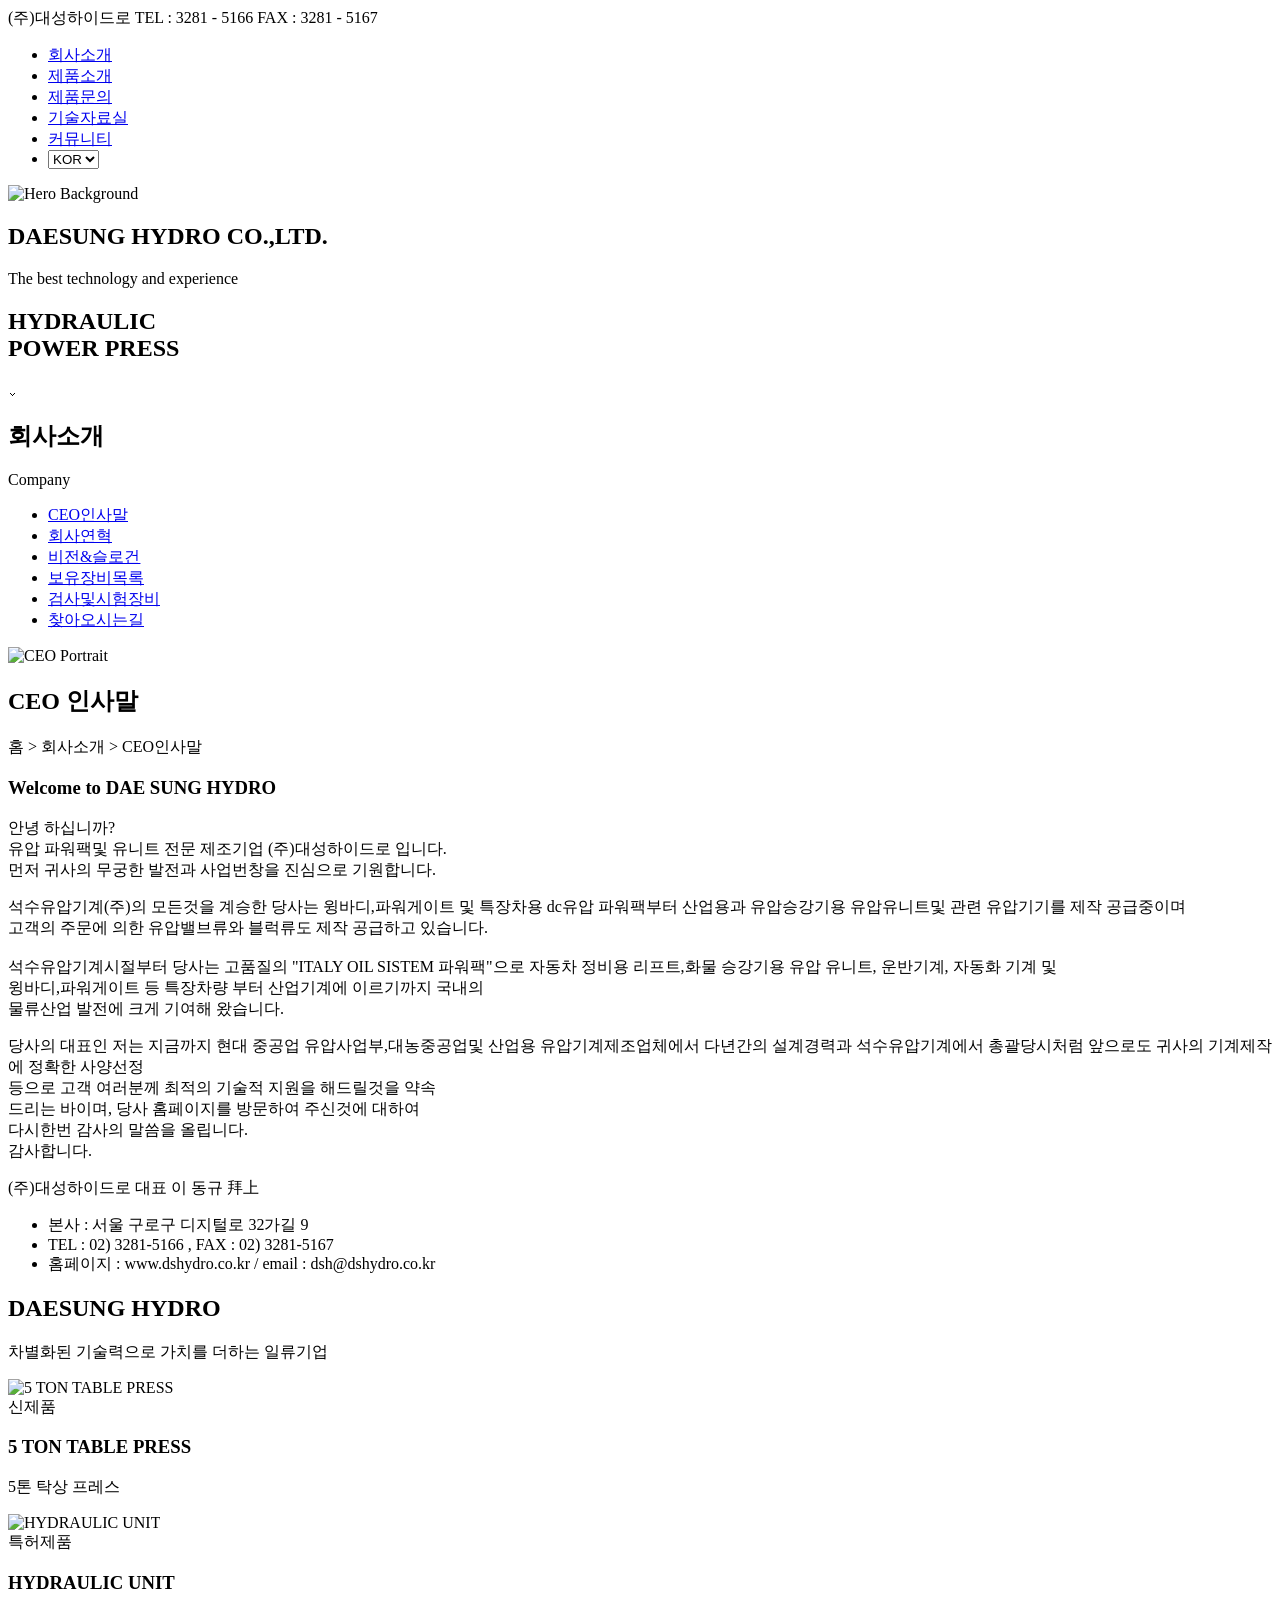
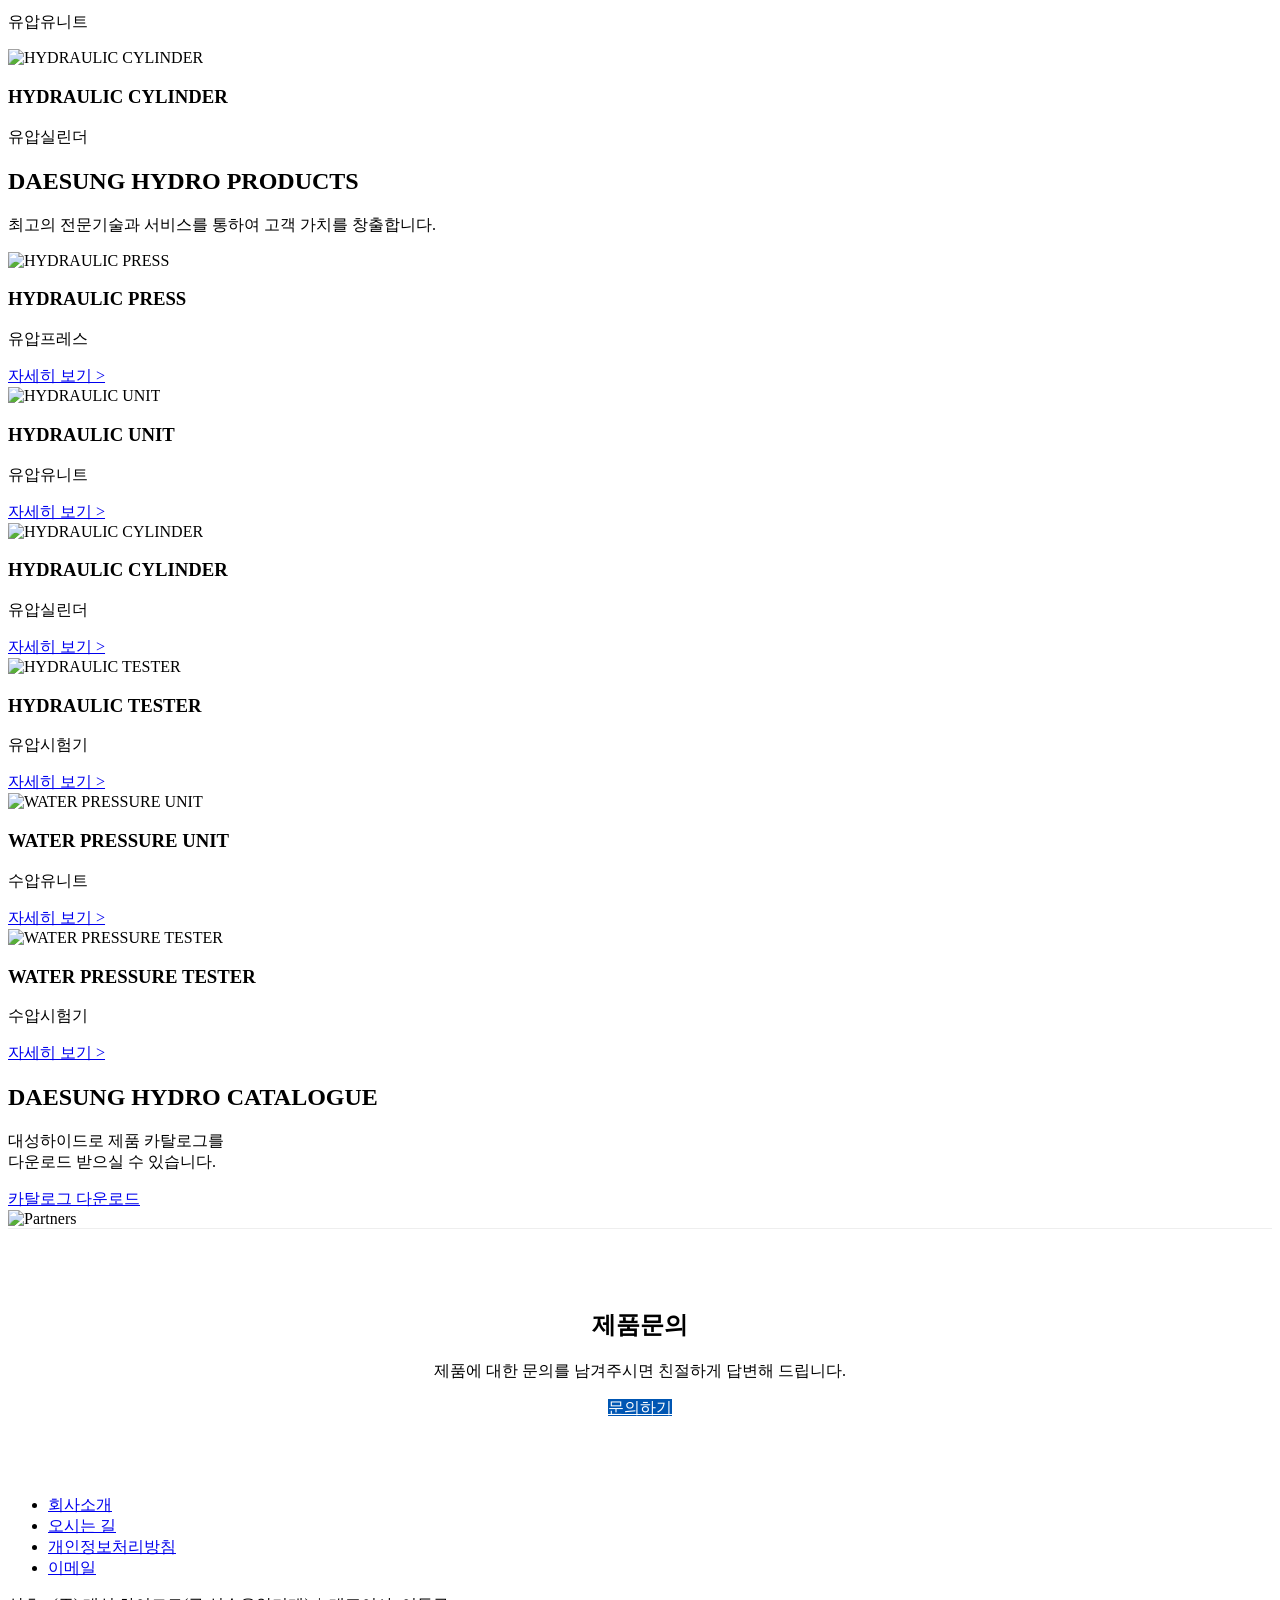
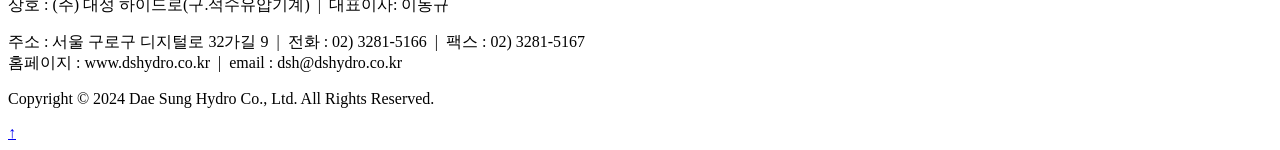
==== index.html @ b80e420f "Add files via upload" ====
<!DOCTYPE html>
<!-- saved from url=(0033)file:///C:/Temp/hydro2/index.html -->
<html lang="ko">

<head>
    <meta http-equiv="Content-Type" content="text/html; charset=UTF-8">

    <meta name="viewport" content="width=device-width, initial-scale=1.0">
    <title>DAESUNG HYDRO CO.,LTD.</title>
    <link rel="stylesheet" href="./DAESUNG HYDRO CO.,LTD._files/style.css">
</head>

<body>

    <header class="header" style="box-shadow: none;">
        <div class="header-container">
            <div class="header-left" style="display: flex; align-items: center; gap: 30px;">
                <div class="contact-info">
                    <a href="index.html" class="trans contact-name" data-ko="(주)대성하이드로"
                        data-en="Daesung Hydro Co., Ltd." style="text-decoration: none; color: inherit;">(주)대성하이드로</a>
                    <span class="divider"></span>
                    <span class="contact-item">TEL : 3281 - 5166</span>
                    <span class="divider"></span>
                    <span class="contact-item">FAX : 3281 - 5167</span>
                </div>

            </div>

            <nav class="nav">
                <ul>
                    <li><a href="#company-intro" class="trans" data-ko="회사소개" data-en="About Us">회사소개</a></li>
                    <li><a href="#products" class="trans" data-ko="제품소개" data-en="Products">제품소개</a></li>
                    <li><a href="#inquiry" class="trans" data-ko="제품문의" data-en="Inquiry">제품문의</a></li>
                    <li><a href="#catalogue" class="trans" data-ko="기술자료실" data-en="Resources">기술자료실</a></li>
                    <li><a href="#community" class="trans" data-ko="커뮤니티" data-en="Community">커뮤니티</a></li>
                    <li class="lang-selector">
                        <select id="lang-switch">
                            <option value="ko">KOR</option>
                            <option value="en">ENG</option>
                        </select>
                    </li>
                </ul>
            </nav>
        </div>
    </header>

    <main>
        <section class="hero">
            <img src="./DAESUNG HYDRO CO.,LTD._files/hero-bg-new.png" alt="Hero Background" class="hero-bg">
            <div class="hero-content">
                <h2>DAESUNG HYDRO CO.,LTD.</h2>
                <p class="trans" data-ko="The best technology and experience"
                    data-en="The best technology and experience">The best technology and experience</p>
                <h1>HYDRAULIC<br>POWER PRESS</h1>

                <div class="hero-pagination">
                    <span class="dot active"></span>
                    <span class="dot"></span>
                    <span class="dot"></span>
                    <span class="dot"></span>
                </div>
                <div class="scroll-down">
                    <span>⌄</span>
                </div>
            </div>
        </section>

        <section id="company-intro" class="company-intro">
            <div class="company-intro-container layout-sidebar">
                <!-- Left Sidebar -->
                <aside class="sidebar">
                    <div class="sidebar-header">
                        <h2 class="trans" data-ko="회사소개" data-en="Company">회사소개</h2>
                        <span class="sub">Company</span>
                    </div>
                    <ul class="sidebar-menu">
                        <li class="active"><a href="#" class="trans" data-ko="CEO인사말" data-en="CEO Greeting">CEO인사말</a>
                        </li>
                        <li><a href="#" class="trans" data-ko="회사연혁" data-en="Company History">회사연혁</a></li>
                        <li><a href="#" class="trans" data-ko="비전&amp;슬로건" data-en="Vision &amp; Slogan">비전&amp;슬로건</a>
                        </li>
                        <li><a href="#" class="trans" data-ko="보유장비목록" data-en="Equipment List">보유장비목록</a></li>
                        <li><a href="#" class="trans" data-ko="검사및시험장비" data-en="Test Equipment">검사및시험장비</a></li>
                        <li><a href="#" class="trans" data-ko="찾아오시는길" data-en="Location">찾아오시는길</a></li>
                    </ul>
                    <div class="sidebar-image">
                        <img src="./DAESUNG HYDRO CO.,LTD._files/ceo-portrait.png" alt="CEO Portrait"
                            class="ceo-portrait">
                    </div>
                </aside>

                <!-- Right Content -->
                <div class="content-area">
                    <div class="original-content">
                        <div class="content-header">
                            <h2 class="trans" data-ko="CEO 인사말" data-en="CEO Greeting">CEO 인사말</h2>
                            <div class="breadcrumb">
                                <span class="home-icon"></span> 홈 &gt; <span class="trans" data-ko="회사소개"
                                    data-en="Company">회사소개</span> &gt; <span class="breadcrumb-current trans"
                                    data-ko="CEO인사말" data-en="CEO Greeting">CEO인사말</span>
                            </div>
                        </div>

                        <div class="greeting-content">
                            <h3 class="main-title">Welcome to <span class="highlight">DAE SUNG HYDRO</span></h3>

                            <div class="text-body">
                                <p class="trans"
                                    data-ko="안녕 하십니까?&lt;br&gt;유압 파워팩및 유니트 전문 제조기업 (주)대성하이드로 입니다.&lt;br&gt;먼저 귀사의 무궁한 발전과 사업번창을 진심으로 기원합니다."
                                    data-en="Hello,&lt;br&gt;We are Daesung Hydro Co., Ltd., a company specializing in manufacturing hydraulic power packs and units.&lt;br&gt;First of all, we sincerely wish for the endless development and business prosperity of your company.">
                                    안녕 하십니까?<br>유압 파워팩및 유니트 전문 제조기업 (주)대성하이드로 입니다.<br>먼저 귀사의 무궁한 발전과 사업번창을 진심으로 기원합니다.
                                </p>

                                <p class="trans"
                                    data-ko="석수유압기계(주)의 모든것을 계승한 당사는 윙바디,파워게이트 및 특장차용 dc유압 파워팩부터 산업용과 유압승강기용 유압유니트및 관련 유압기기를 제작 공급중이며&lt;br&gt;고객의 주문에 의한 유압밸브류와 블럭류도 제작 공급하고 있습니다.&lt;br&gt;&lt;br&gt;석수유압기계시절부터 당사는 고품질의 &quot;ITALY OIL SISTEM 파워팩&quot;으로 자동차 정비용 리프트,화물 승강기용 유압 유니트, 운반기계, 자동화 기계 및&lt;br&gt;윙바디,파워게이트 등 특장차량 부터 산업기계에 이르기까지 국내의&lt;br&gt;물류산업 발전에 크게 기여해 왔습니다."
                                    data-en="Inheriting everything from Seoksu Hydraulic Machinery Co., Ltd., we are manufacturing and supplying DC hydraulic power packs for wing bodies, power gates, and special vehicles, as well as hydraulic units and related hydraulic equipment for industrial use and hydraulic elevators.&lt;br&gt;We also manufacture and supply hydraulic valves and blocks according to customer orders.&lt;br&gt;&lt;br&gt;Since the days of Seoksu Hydraulic Machinery, we have greatly contributed to the development of the domestic logistics industry, from special vehicles such as wing bodies and power gates to industrial machinery, with high-quality &quot;ITALY OIL SISTEM power packs&quot; for car maintenance lifts, hydraulic units for freight elevators, transport machinery, and automation machinery.">
                                    석수유압기계(주)의 모든것을 계승한 당사는 윙바디,파워게이트 및 특장차용 dc유압 파워팩부터 산업용과 유압승강기용 유압유니트및 관련 유압기기를 제작
                                    공급중이며<br>고객의 주문에 의한 유압밸브류와 블럭류도 제작 공급하고 있습니다.<br><br>석수유압기계시절부터 당사는 고품질의 "ITALY OIL
                                    SISTEM 파워팩"으로 자동차 정비용 리프트,화물 승강기용 유압 유니트, 운반기계, 자동화 기계 및<br>윙바디,파워게이트 등 특장차량 부터
                                    산업기계에 이르기까지 국내의<br>물류산업 발전에 크게 기여해 왔습니다.</p>

                                <p class="trans"
                                    data-ko="당사의 대표인 저는 지금까지 현대 중공업 유압사업부,대농중공업및 산업용 유압기계제조업체에서 다년간의 설계경력과 석수유압기계에서 총괄당시처럼 앞으로도 귀사의 기계제작에 정확한 사양선정&lt;br&gt;등으로 고객 여러분께 최적의 기술적 지원을 해드릴것을 약속&lt;br&gt;드리는 바이며, 당사 홈페이지를 방문하여 주신것에 대하여&lt;br&gt;다시한번 감사의 말씀을 올립니다.&lt;br&gt;감사합니다."
                                    data-en="As the CEO of our company, with many years of design experience in Hyundai Heavy Industries&#39; hydraulic business division, Daenong Heavy Industries, and industrial hydraulic machinery manufacturers, and just as I did when I was the general manager at Seoksu Hydraulic Machinery, I promise to provide you with the optimal technical support, such as accurate specification selection for your machine production in the future.&lt;br&gt;I would like to express my gratitude once again for visiting our website.&lt;br&gt;Thank you.">
                                    당사의 대표인 저는 지금까지 현대 중공업 유압사업부,대농중공업및 산업용 유압기계제조업체에서 다년간의 설계경력과 석수유압기계에서 총괄당시처럼 앞으로도
                                    귀사의 기계제작에 정확한 사양선정<br>등으로 고객 여러분께 최적의 기술적 지원을 해드릴것을 약속<br>드리는 바이며, 당사 홈페이지를 방문하여
                                    주신것에 대하여<br>다시한번 감사의 말씀을 올립니다.<br>감사합니다.</p>

                                <p class="signature trans" data-ko="(주)대성하이드로 대표 이 동규 拜上"
                                    data-en="Daesung Hydro Co., Ltd. CEO Dong-kyu Lee">(주)대성하이드로 대표 이 동규 拜上</p>
                            </div>

                            <div class="info-box">
                                <ul class="info-list">
                                    <li>
                                        <span class="label trans" data-ko="본사" data-en="Head Office">본사</span>
                                        <span class="colon">:</span>
                                        <span class="trans" data-ko="서울 구로구 디지털로 32가길 9"
                                            data-en="Digital-ro 32ga-gil 9, Guro-gu, Seoul">서울 구로구 디지털로 32가길 9</span>
                                    </li>
                                    <li>
                                        <span class="label"></span>
                                        <span class="colon"></span>
                                        <span>TEL : 02) 3281-5166 , FAX : 02) 3281-5167</span>
                                    </li>
                                    <li>
                                        <span class="label trans" data-ko="홈페이지" data-en="Website">홈페이지</span>
                                        <span class="colon">:</span>
                                        <span>www.dshydro.co.kr / email : dsh@dshydro.co.kr</span>
                                    </li>
                                </ul>
                            </div>
                        </div>
                    </div>

                    <div class="under-construction" style="display: none; padding: 60px 20px;">
                        <div class="content-header">
                            <h2 class="uc-title trans"></h2>
                            <div class="breadcrumb">
                                <span class="home-icon"></span> 홈 &gt; <span class="trans" data-ko="회사소개"
                                    data-en="Company">회사소개</span> &gt; <span class="uc-breadcrumb trans"></span>
                            </div>
                        </div>
                        <div style="text-align: center; padding: 100px 0;">
                            <p
                                style="font-size: 32px; color: #555; font-weight: bold; border-top: 2px solid #ddd; border-bottom: 2px solid #ddd; padding: 40px 0; letter-spacing: 2px;">
                                Under construction...
                            </p>
                        </div>
                    </div>
                </div>
            </div>
        </section>

        <section id="about" class="about">
            <div class="section-header">
                <h2>DAESUNG HYDRO</h2>
                <p class="trans" data-ko="차별화된 기술력으로 가치를 더하는 일류기업"
                    data-en="A top-tier company adding value with differentiated technology">차별화된 기술력으로 가치를 더하는 일류기업</p>
            </div>
            <div class="about-grid">
                <div class="about-item">
                    <img src="./DAESUNG HYDRO CO.,LTD._files/image2.png" alt="5 TON TABLE PRESS">
                    <div class="badge new trans" data-ko="신제품" data-en="New">신제품</div>
                    <h3>5 TON TABLE PRESS</h3>
                    <p class="trans" data-ko="5톤 탁상 프레스" data-en="5 Ton Table Press">5톤 탁상 프레스</p>
                </div>
                <div class="about-item">
                    <img src="./DAESUNG HYDRO CO.,LTD._files/image4.png" alt="HYDRAULIC UNIT">
                    <div class="badge patent trans" data-ko="특허제품" data-en="Patented">특허제품</div>
                    <h3>HYDRAULIC UNIT</h3>
                    <p class="trans" data-ko="유압유니트" data-en="Hydraulic Unit">유압유니트</p>
                </div>
                <div class="about-item">
                    <img src="./DAESUNG HYDRO CO.,LTD._files/image5.png" alt="HYDRAULIC CYLINDER">
                    <h3>HYDRAULIC CYLINDER</h3>
                    <p class="trans" data-ko="유압실린더" data-en="Hydraulic Cylinder">유압실린더</p>
                </div>
            </div>
        </section>

        <section id="products" class="products">
            <div class="section-header center">
                <h2>DAESUNG HYDRO PRODUCTS</h2>
                <p class="trans" data-ko="최고의 전문기술과 서비스를 통하여 고객 가치를 창출합니다."
                    data-en="We create customer value through the best professional technology and services.">최고의 전문기술과
                    서비스를 통하여 고객 가치를 창출합니다.</p>
            </div>
            <div class="products-grid">
                <div class="product-item">
                    <img src="./DAESUNG HYDRO CO.,LTD._files/image7.png" alt="HYDRAULIC PRESS" class="product-icon">
                    <h3>HYDRAULIC PRESS</h3>
                    <p class="trans" data-ko="유압프레스" data-en="Hydraulic Press">유압프레스</p>
                    <a href="#inquiry" class="btn-more trans" data-ko="자세히 보기 &gt;" data-en="View Details &gt;">자세히 보기
                        &gt;</a>
                </div>
                <div class="product-item">
                    <img src="./DAESUNG HYDRO CO.,LTD._files/image6.png" alt="HYDRAULIC UNIT" class="product-icon">
                    <h3>HYDRAULIC UNIT</h3>
                    <p class="trans" data-ko="유압유니트" data-en="Hydraulic Unit">유압유니트</p>
                    <a href="#inquiry" class="btn-more trans" data-ko="자세히 보기 &gt;" data-en="View Details &gt;">자세히 보기
                        &gt;</a>
                </div>
                <div class="product-item">
                    <img src="./DAESUNG HYDRO CO.,LTD._files/image10.png" alt="HYDRAULIC CYLINDER" class="product-icon">
                    <h3>HYDRAULIC CYLINDER</h3>
                    <p class="trans" data-ko="유압실린더" data-en="Hydraulic Cylinder">유압실린더</p>
                    <a href="#inquiry" class="btn-more trans" data-ko="자세히 보기 &gt;" data-en="View Details &gt;">자세히 보기
                        &gt;</a>
                </div>
                <div class="product-item">
                    <img src="./DAESUNG HYDRO CO.,LTD._files/image8.png" alt="HYDRAULIC TESTER" class="product-icon">
                    <h3>HYDRAULIC TESTER</h3>
                    <p class="trans" data-ko="유압시험기" data-en="Hydraulic Tester">유압시험기</p>
                    <a href="#inquiry" class="btn-more trans" data-ko="자세히 보기 &gt;" data-en="View Details &gt;">자세히 보기
                        &gt;</a>
                </div>
                <div class="product-item">
                    <img src="./DAESUNG HYDRO CO.,LTD._files/image3.png" alt="WATER PRESSURE UNIT" class="product-icon">
                    <h3>WATER PRESSURE UNIT</h3>
                    <p class="trans" data-ko="수압유니트" data-en="Water Pressure Unit">수압유니트</p>
                    <a href="#inquiry" class="btn-more trans" data-ko="자세히 보기 &gt;" data-en="View Details &gt;">자세히 보기
                        &gt;</a>
                </div>
                <div class="product-item">
                    <img src="./DAESUNG HYDRO CO.,LTD._files/image9.png" alt="WATER PRESSURE TESTER"
                        class="product-icon">
                    <h3>WATER PRESSURE TESTER</h3>
                    <p class="trans" data-ko="수압시험기" data-en="Water Pressure Tester">수압시험기</p>
                    <a href="#inquiry" class="btn-more trans" data-ko="자세히 보기 &gt;" data-en="View Details &gt;">자세히 보기
                        &gt;</a>
                </div>
            </div>
        </section>

        <section id="catalogue" class="catalogue">
            <div class="catalogue-content">
                <h2>DAESUNG HYDRO CATALOGUE</h2>
                <div class="divider"></div>
                <p class="trans" data-ko="대성하이드로 제품 카탈로그를&lt;br&gt;다운로드 받으실 수 있습니다."
                    data-en="You can download the&lt;br&gt;Daesung Hydro product catalogue.">대성하이드로 제품 카탈로그를<br>다운로드 받으실
                    수 있습니다.</p>
                <a href="#" class="btn-download trans" data-ko="카탈로그 다운로드" data-en="Download Catalogue">카탈로그 다운로드</a>
            </div>
        </section>

        <section id="community" class="partners">
            <div class="partners-container">
                <img src="./DAESUNG HYDRO CO.,LTD._files/image12.png" alt="Partners" class="partners-img">
            </div>
        </section>

        <section id="inquiry"
            style="padding: 60px 20px; text-align: center; background: #fff; border-top: 1px solid #eee;">
            <div class="section-header center">
                <h2 class="trans" data-ko="제품문의" data-en="Inquiry">제품문의</h2>
                <p class="trans" data-ko="제품에 대한 문의를 남겨주시면 친절하게 답변해 드립니다."
                    data-en="Leave an inquiry about our products, and we will kindly answer you.">제품에 대한 문의를 남겨주시면 친절하게
                    답변해 드립니다.</p>
            </div>
            <a href="mailto:dhc@dhu.co.kr" class="btn-download trans" style="background:#0056b3; color:#fff;"
                data-ko="문의하기" data-en="Contact Us">문의하기</a>
        </section>
    </main>

    <footer class="footer">
        <div class="footer-container">
            <ul class="footer-links">
                <li><a href="#company-intro" class="trans" data-ko="회사소개" data-en="About Us">회사소개</a></li>
                <li><a href="#inquiry" class="trans" data-ko="오시는 길" data-en="Directions">오시는 길</a></li>
                <li><a href="#" class="trans" data-ko="개인정보처리방침" data-en="Privacy Policy">개인정보처리방침</a></li>
                <li><a href="mailto:dhc@dhu.co.kr" class="trans" data-ko="이메일" data-en="Email">이메일</a></li>
            </ul>
            <div class="footer-info">
                <p class="trans" data-ko="상호 : (주) 대성 하이드로(구.석수유압기계)  |  대표이사: 이동규"
                    data-en="Company Name: Daesung Hydro Co., Ltd. (formerly Seoksu Hydraulic Machinery)  |  CEO: Dong-kyu Lee">
                    상호 : (주) 대성 하이드로(구.석수유압기계) &nbsp;|&nbsp; 대표이사: 이동규</p>
                <p class="trans"
                    data-ko="주소 : 서울 구로구 디지털로 32가길 9  |  전화 : 02) 3281-5166  |  팩스 : 02) 3281-5167&lt;br&gt;홈페이지 : www.dshydro.co.kr  |  email : dsh@dshydro.co.kr"
                    data-en="Address: Digital-ro 32ga-gil 9, Guro-gu, Seoul  |  Tel: +82-2-3281-5166  |  Fax: +82-2-3281-5167&lt;br&gt;Website: www.dshydro.co.kr  |  Email: dsh@dshydro.co.kr">
                    주소 : 서울 구로구 디지털로 32가길 9 &nbsp;|&nbsp; 전화 : 02) 3281-5166 &nbsp;|&nbsp; 팩스 : 02) 3281-5167<br>홈페이지 :
                    www.dshydro.co.kr &nbsp;|&nbsp; email : dsh@dshydro.co.kr</p>
                <p class="copyright">Copyright © 2024 Dae Sung Hydro Co., Ltd. All Rights Reserved.</p>
            </div>
        </div>
        <a href="#" class="btn-top">↑</a>
    </footer>

    <script src="./DAESUNG HYDRO CO.,LTD._files/script.js"></script>


</body>

</html>
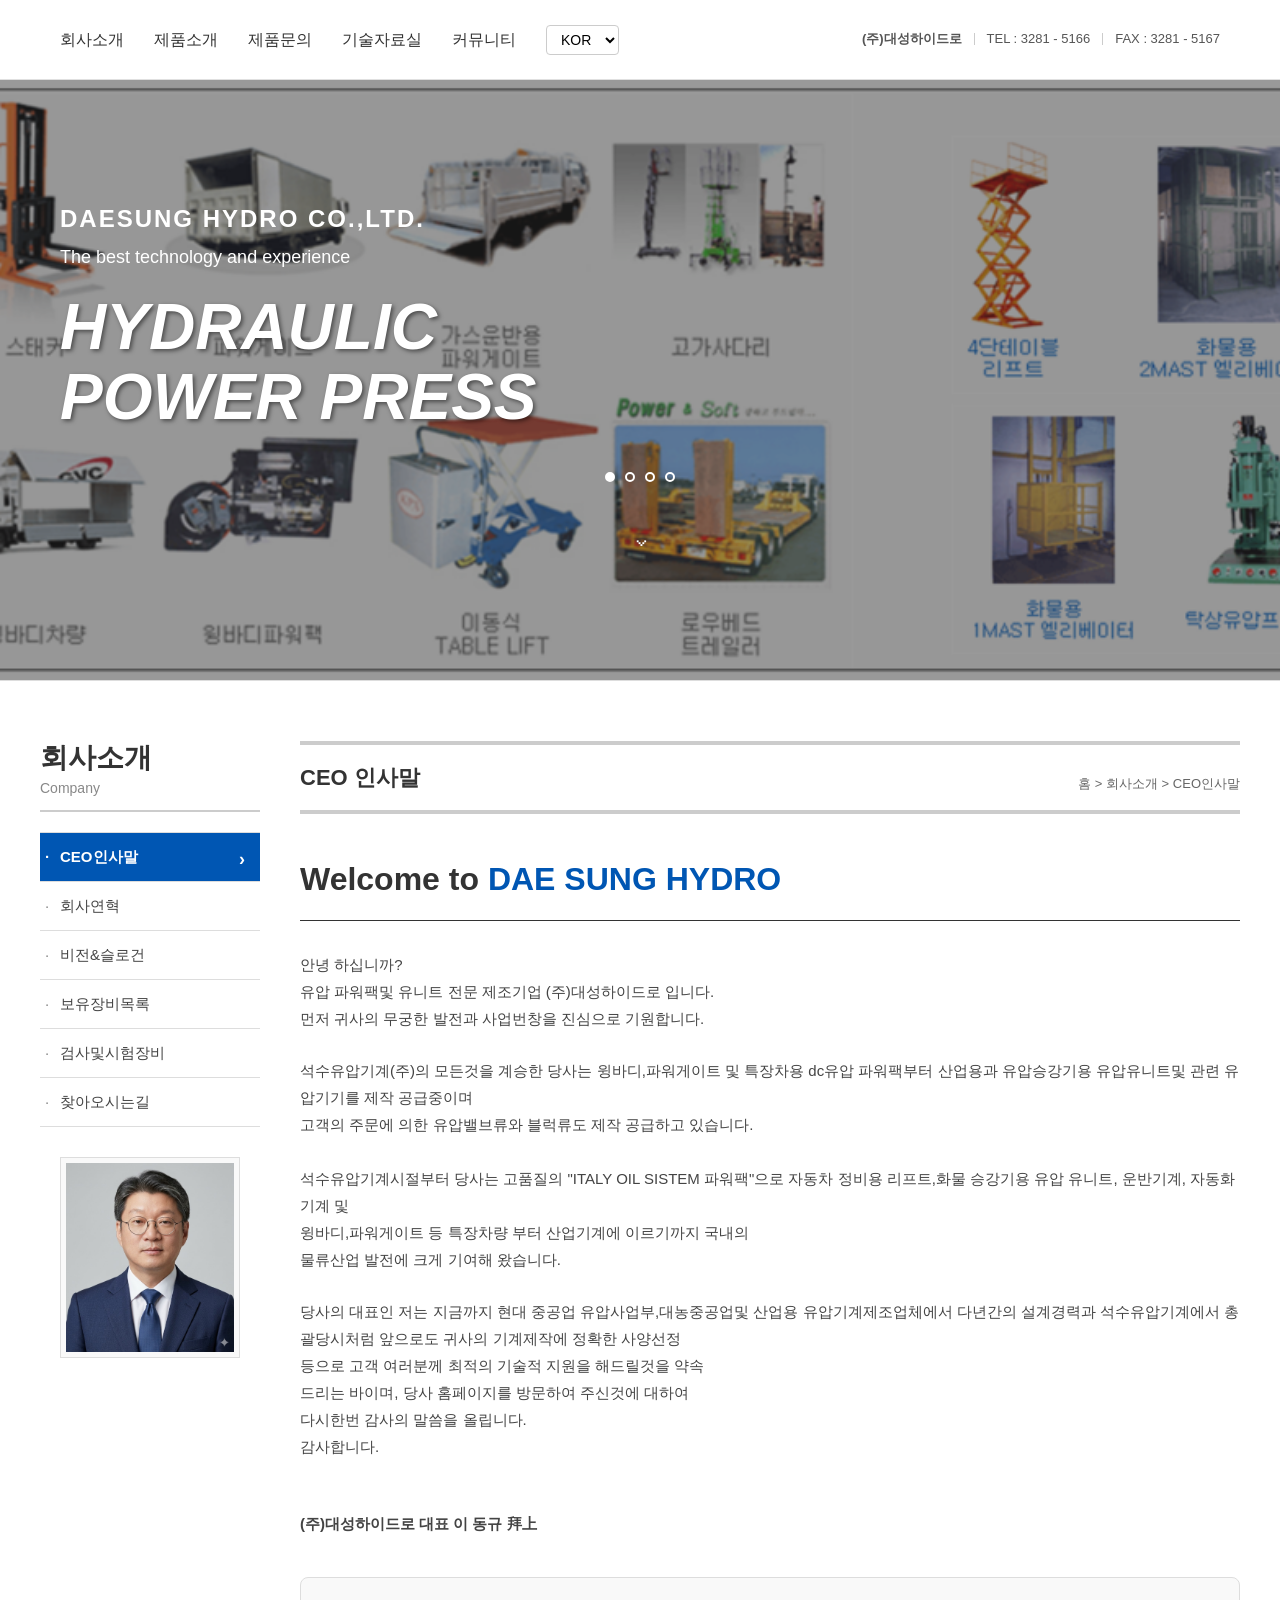
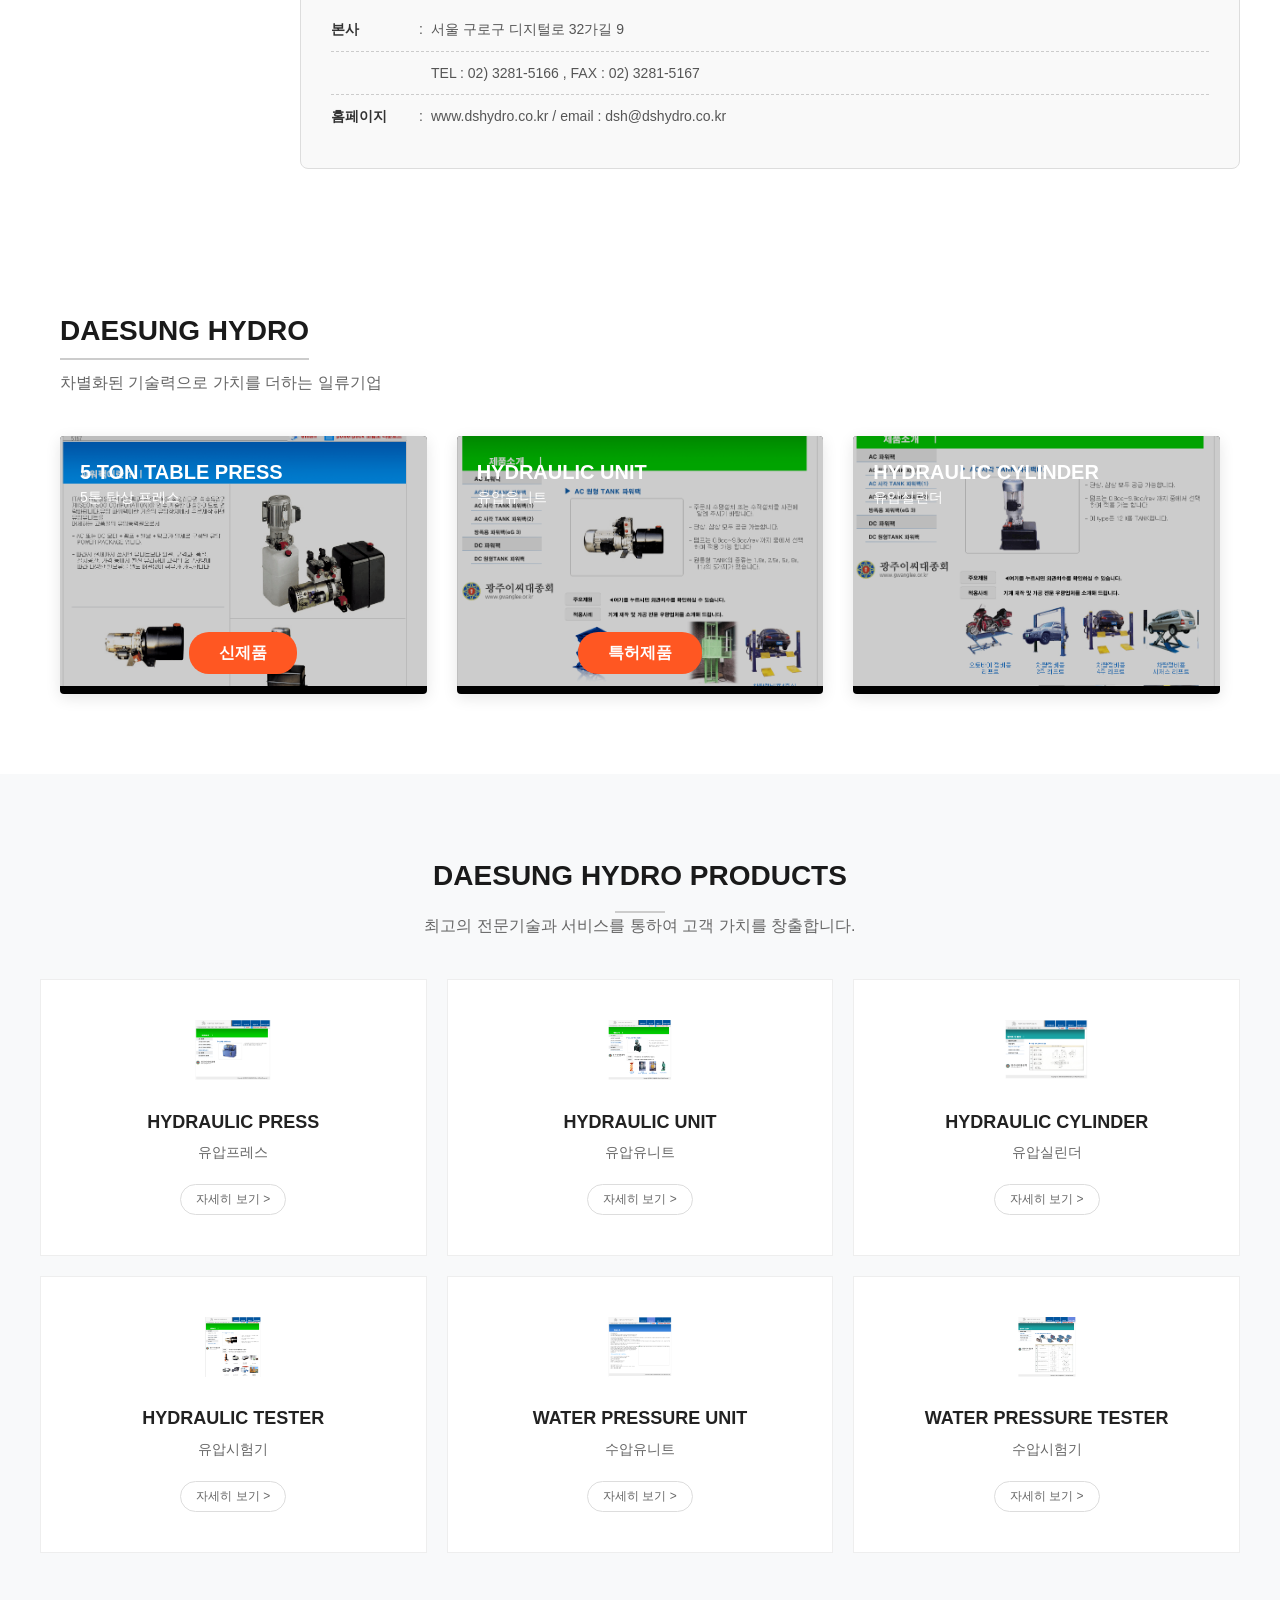
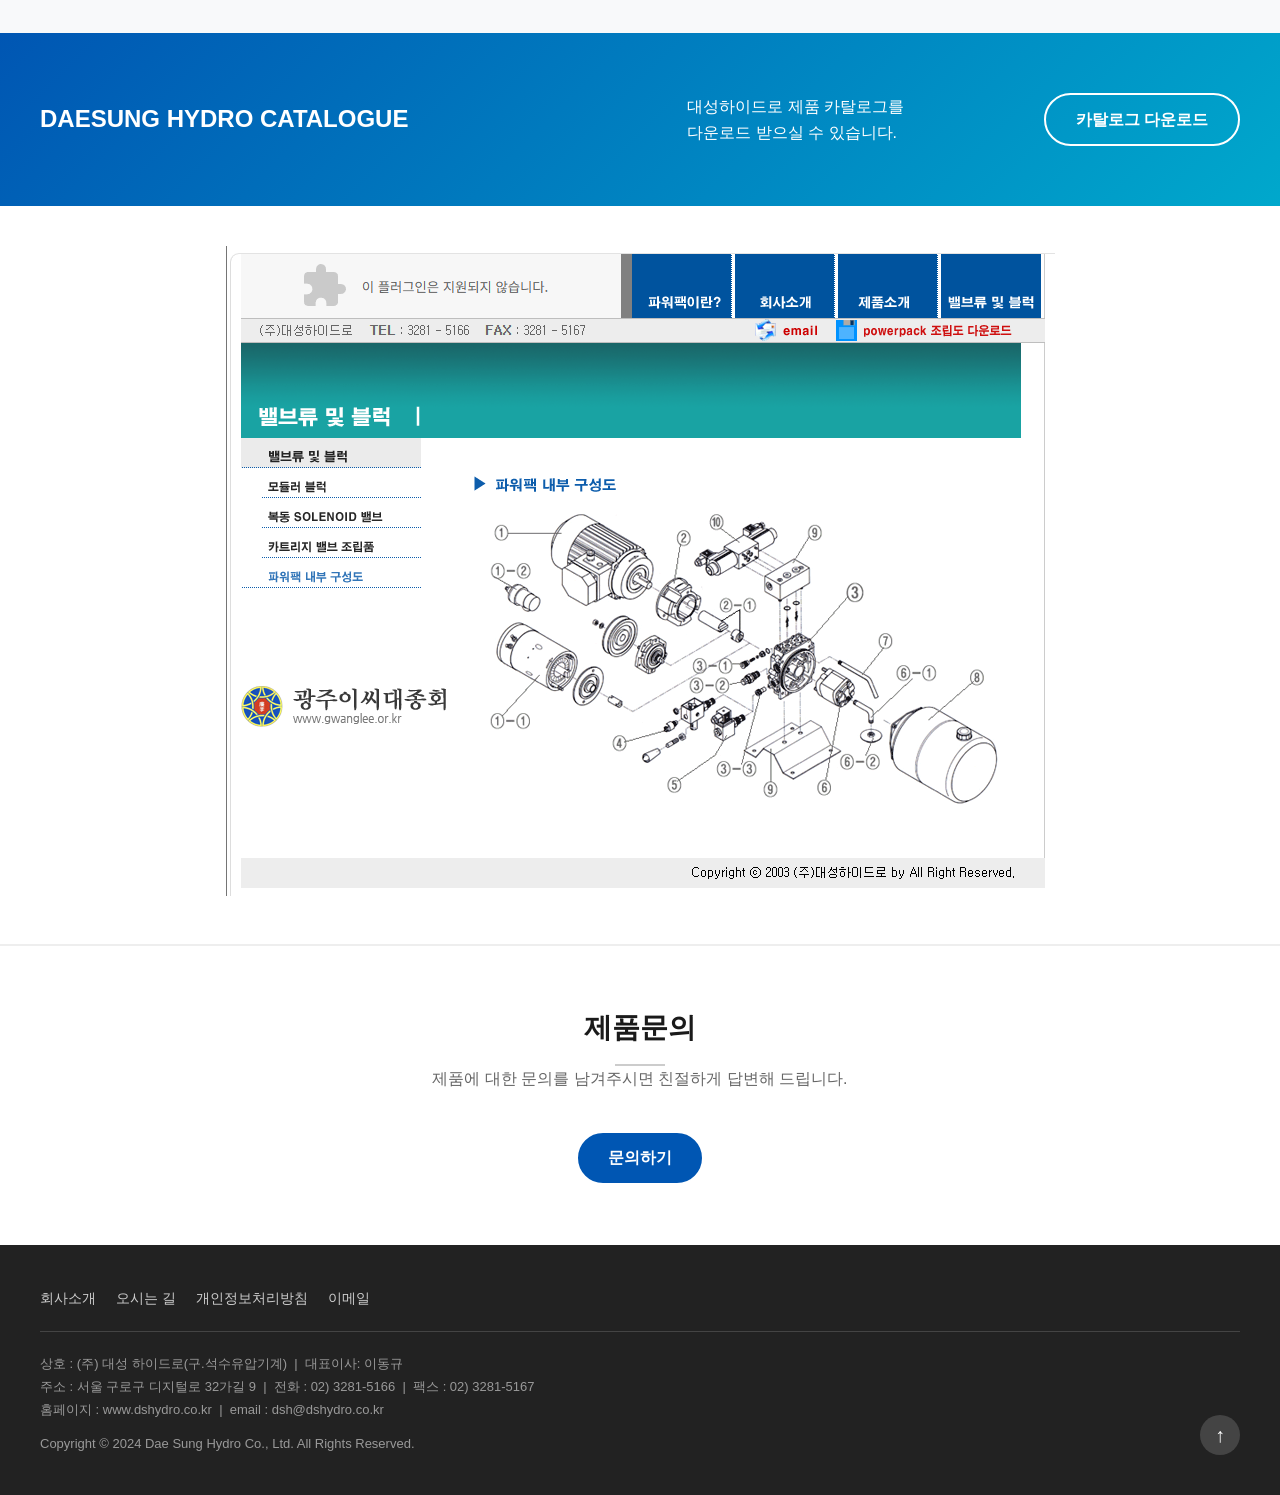
==== commit beabb4f4: "Add files via upload" ====
--- a/index.html
+++ b/index.html
@@ -7,25 +7,13 @@
 
     <meta name="viewport" content="width=device-width, initial-scale=1.0">
     <title>DAESUNG HYDRO CO.,LTD.</title>
-    <link rel="stylesheet" href="./DAESUNG HYDRO CO.,LTD._files/style.css">
+    <link rel="stylesheet" href="./DAESUNG HYDRO CO.,LTD._files/style.css?v=2">
 </head>
 
 <body>
 
     <header class="header" style="box-shadow: none;">
         <div class="header-container">
-            <div class="header-left" style="display: flex; align-items: center; gap: 30px;">
-                <div class="contact-info">
-                    <a href="index.html" class="trans contact-name" data-ko="(주)대성하이드로"
-                        data-en="Daesung Hydro Co., Ltd." style="text-decoration: none; color: inherit;">(주)대성하이드로</a>
-                    <span class="divider"></span>
-                    <span class="contact-item">TEL : 3281 - 5166</span>
-                    <span class="divider"></span>
-                    <span class="contact-item">FAX : 3281 - 5167</span>
-                </div>
-
-            </div>
-
             <nav class="nav">
                 <ul>
                     <li><a href="#company-intro" class="trans" data-ko="회사소개" data-en="About Us">회사소개</a></li>
@@ -41,6 +29,17 @@
                     </li>
                 </ul>
             </nav>
+
+            <div class="header-left" style="display: flex; align-items: center; gap: 30px;">
+                <div class="contact-info">
+                    <a href="index.html" class="trans contact-name" data-ko="(주)대성하이드로"
+                        data-en="Daesung Hydro Co., Ltd." style="text-decoration: none; color: inherit;">(주)대성하이드로</a>
+                    <span class="divider"></span>
+                    <span class="contact-item">TEL : 3281 - 5166</span>
+                    <span class="divider"></span>
+                    <span class="contact-item">FAX : 3281 - 5167</span>
+                </div>
+            </div>
         </div>
     </header>
 
@@ -260,7 +259,7 @@
                 <p class="trans" data-ko="대성하이드로 제품 카탈로그를&lt;br&gt;다운로드 받으실 수 있습니다."
                     data-en="You can download the&lt;br&gt;Daesung Hydro product catalogue.">대성하이드로 제품 카탈로그를<br>다운로드 받으실
                     수 있습니다.</p>
-                <a href="#" class="btn-download trans" data-ko="카탈로그 다운로드" data-en="Download Catalogue">카탈로그 다운로드</a>
+                <a href="uc.html" class="btn-download trans" data-ko="카탈로그 다운로드" data-en="Download Catalogue">카탈로그 다운로드</a>
             </div>
         </section>
 
@@ -288,7 +287,7 @@
             <ul class="footer-links">
                 <li><a href="#company-intro" class="trans" data-ko="회사소개" data-en="About Us">회사소개</a></li>
                 <li><a href="#inquiry" class="trans" data-ko="오시는 길" data-en="Directions">오시는 길</a></li>
-                <li><a href="#" class="trans" data-ko="개인정보처리방침" data-en="Privacy Policy">개인정보처리방침</a></li>
+                <li><a href="uc.html" class="trans" data-ko="개인정보처리방침" data-en="Privacy Policy">개인정보처리방침</a></li>
                 <li><a href="mailto:dhc@dhu.co.kr" class="trans" data-ko="이메일" data-en="Email">이메일</a></li>
             </ul>
             <div class="footer-info">
--- a/DAESUNG HYDRO CO.,LTD._files/style.css
+++ b/DAESUNG HYDRO CO.,LTD._files/style.css
@@ -0,0 +1,694 @@
+/* Reset and Base Styles */
+* {
+    margin: 0;
+    padding: 0;
+    box-sizing: border-box;
+    font-family: 'Noto Sans KR', 'Malgun Gothic', sans-serif;
+}
+
+body {
+    line-height: 1.6;
+    color: #333;
+    overflow-x: hidden;
+}
+
+a {
+    text-decoration: none;
+    color: inherit;
+}
+
+ul {
+    list-style: none;
+}
+
+/* Top Bar */
+.top-bar {
+    background-color: #eee;
+    color: #555;
+    font-size: 13px;
+    padding: 8px 0;
+    border-bottom: 1px solid #ddd;
+}
+.top-bar-container {
+    max-width: 1200px;
+    margin: 0 auto;
+    padding: 0 20px;
+    display: flex;
+    justify-content: flex-end;
+    align-items: center;
+    gap: 15px;
+}
+.top-bar-container .divider {
+    width: 1px;
+    height: 12px;
+    background-color: #bbb;
+}
+.top-bar-item {
+    font-weight: 500;
+}
+
+/* Header */
+.header {
+    background-color: #fff;
+    border-bottom: 1px solid #e0e0e0;
+    position: sticky;
+    top: 0;
+    z-index: 1000;
+    height: 80px;
+    display: flex;
+    align-items: center;
+}
+
+/* Contact Info (Header Right) */
+.contact-info {
+    display: flex;
+    align-items: center;
+    gap: 12px;
+    font-size: 13px;
+    color: #555;
+}
+.contact-info .divider {
+    width: 1px;
+    height: 12px;
+    background-color: #ccc;
+}
+.contact-info .contact-name {
+    font-weight: 700;
+    color: #0056b3;
+}
+.contact-info .contact-item {
+    font-weight: 500;
+}
+
+.header-container {
+    width: 100%;
+    max-width: 1200px;
+    margin: 0 auto;
+    display: flex;
+    justify-content: space-between;
+    align-items: center;
+    padding: 0 20px;
+}
+
+.logo-img {
+    height: 40px;
+}
+
+.nav ul {
+    display: flex;
+    gap: 30px;
+    align-items: center;
+}
+
+.nav a {
+    font-size: 16px;
+    font-weight: 500;
+    color: #333;
+    transition: color 0.3s;
+}
+
+.nav a:hover {
+    color: #0056b3;
+}
+
+.lang-selector select {
+    padding: 5px 10px;
+    border: 1px solid #ccc;
+    border-radius: 4px;
+    background-color: #fff;
+    font-size: 14px;
+    outline: none;
+}
+
+/* Hero Section */
+.hero {
+    position: relative;
+    height: 600px;
+    display: flex;
+    align-items: center;
+    justify-content: center;
+    color: #fff;
+    overflow: hidden;
+}
+
+.hero-bg {
+    position: absolute;
+    top: 0;
+    left: 0;
+    width: 100%;
+    height: 100%;
+    object-fit: cover;
+    z-index: -1;
+}
+
+.hero::after {
+    content: '';
+    position: absolute;
+    top: 0;
+    left: 0;
+    width: 100%;
+    height: 100%;
+    background: rgba(0, 0, 0, 0.4);
+    z-index: -1;
+}
+
+.hero-content {
+    text-align: left;
+    width: 100%;
+    max-width: 1200px;
+    padding: 0 20px;
+    position: relative;
+    z-index: 1;
+}
+
+.hero-content h2 {
+    font-size: 24px;
+    font-weight: 700;
+    letter-spacing: 2px;
+    margin-bottom: 5px;
+}
+
+.hero-content p {
+    font-size: 18px;
+    margin-bottom: 20px;
+    font-weight: 300;
+}
+
+.hero-content h1 {
+    font-size: 64px;
+    font-weight: 800;
+    line-height: 1.1;
+    font-style: italic;
+    text-shadow: 2px 2px 4px rgba(0,0,0,0.5);
+}
+
+.hero-pagination {
+    margin-top: 40px;
+    display: flex;
+    gap: 10px;
+    justify-content: center;
+}
+
+.dot {
+    width: 10px;
+    height: 10px;
+    background-color: transparent;
+    border: 2px solid #fff;
+    border-radius: 50%;
+    display: inline-block;
+    cursor: pointer;
+}
+
+.dot.active {
+    background-color: #fff;
+}
+
+.scroll-down {
+    text-align: center;
+    margin-top: 30px;
+    font-size: 30px;
+    animation: bounce 2s infinite;
+}
+
+@keyframes bounce {
+    0%, 20%, 50%, 80%, 100% {transform: translateY(0);}
+    40% {transform: translateY(-10px);}
+    60% {transform: translateY(-5px);}
+}
+
+/* Common Section Styles */
+.section-header {
+    margin-bottom: 40px;
+}
+
+.section-header h2 {
+    font-size: 28px;
+    font-weight: 800;
+    color: #1a1a1a;
+    display: inline-block;
+    border-bottom: 2px solid #ccc;
+    padding-bottom: 5px;
+    margin-bottom: 10px;
+}
+
+.section-header p {
+    font-size: 16px;
+    color: #666;
+}
+
+.section-header.center {
+    text-align: center;
+}
+
+.section-header.center h2 {
+    border-bottom: none;
+    position: relative;
+}
+
+.section-header.center h2::after {
+    content: '';
+    position: absolute;
+    bottom: -10px;
+    left: 50%;
+    transform: translateX(-50%);
+    width: 50px;
+    height: 2px;
+    background-color: #ccc;
+}
+
+/* About Section */
+.about {
+    padding: 80px 20px;
+    max-width: 1200px;
+    margin: 0 auto;
+}
+
+.about-grid {
+    display: flex;
+    gap: 30px;
+    margin-top: 40px;
+}
+
+.about-item {
+    flex: 1;
+    position: relative;
+    overflow: hidden;
+    border-radius: 4px;
+    box-shadow: 0 4px 15px rgba(0,0,0,0.1);
+    background: #000;
+}
+
+.about-item img {
+    width: 100%;
+    height: 250px;
+    object-fit: cover;
+    opacity: 0.8;
+    transition: transform 0.5s;
+}
+
+.about-item:hover img {
+    transform: scale(1.05);
+}
+
+.about-item .badge {
+    position: absolute;
+    bottom: 20px;
+    left: 50%;
+    transform: translateX(-50%);
+    padding: 8px 30px;
+    color: #fff;
+    font-weight: bold;
+    border-radius: 20px;
+    z-index: 2;
+    text-align: center;
+}
+
+.badge.new {
+    background-color: #ff5722;
+}
+
+.badge.patent {
+    background-color: #ff5722;
+}
+
+.about-item h3 {
+    position: absolute;
+    top: 20px;
+    left: 20px;
+    color: #fff;
+    font-size: 20px;
+    font-weight: 700;
+    z-index: 2;
+}
+
+.about-item p {
+    position: absolute;
+    top: 50px;
+    left: 20px;
+    color: #fff;
+    font-size: 14px;
+    z-index: 2;
+}
+
+/* Products Section */
+.products {
+    background-color: #f8f9fa;
+    padding: 80px 20px;
+}
+
+.products-grid {
+    max-width: 1200px;
+    margin: 40px auto 0;
+    display: grid;
+    grid-template-columns: repeat(3, 1fr);
+    gap: 20px;
+}
+
+.product-item {
+    background-color: #fff;
+    padding: 40px 20px;
+    text-align: center;
+    border: 1px solid #eee;
+    transition: box-shadow 0.3s, transform 0.3s;
+}
+
+.product-item:hover {
+    box-shadow: 0 10px 30px rgba(0,0,0,0.1);
+    transform: translateY(-5px);
+}
+
+.product-icon {
+    height: 60px;
+    margin-bottom: 20px;
+}
+
+.product-item h3 {
+    font-size: 18px;
+    font-weight: 800;
+    color: #222;
+    margin-bottom: 5px;
+}
+
+.product-item p {
+    font-size: 14px;
+    color: #666;
+    margin-bottom: 20px;
+}
+
+.btn-more {
+    display: inline-block;
+    padding: 5px 15px;
+    border: 1px solid #ddd;
+    color: #666;
+    font-size: 12px;
+    border-radius: 20px;
+    transition: all 0.3s;
+}
+
+.product-item:hover .btn-more {
+    background-color: #0056b3;
+    color: #fff;
+    border-color: #0056b3;
+}
+
+/* Catalogue Section */
+.catalogue {
+    background: linear-gradient(135deg, #0056b3, #00a8cc);
+    padding: 60px 20px;
+    color: #fff;
+    text-align: center;
+}
+
+.catalogue-content {
+    max-width: 1200px;
+    margin: 0 auto;
+    display: flex;
+    justify-content: space-between;
+    align-items: center;
+}
+
+.catalogue h2 {
+    font-size: 24px;
+    font-weight: 800;
+}
+
+.catalogue p {
+    font-size: 16px;
+    text-align: left;
+}
+
+.btn-download {
+    display: inline-block;
+    padding: 12px 30px;
+    border: 2px solid #fff;
+    color: #fff;
+    font-weight: bold;
+    border-radius: 30px;
+    transition: all 0.3s;
+}
+
+.btn-download:hover {
+    background-color: #fff;
+    color: #0056b3;
+}
+
+/* Partners Section */
+.partners {
+    padding: 40px 20px;
+    border-bottom: 1px solid #eee;
+}
+
+.partners-container {
+    max-width: 1200px;
+    margin: 0 auto;
+    text-align: center;
+}
+
+.partners-img {
+    max-width: 100%;
+    height: auto;
+}
+
+/* Footer */
+.footer {
+    background-color: #222;
+    color: #999;
+    padding: 40px 20px;
+    position: relative;
+}
+
+.footer-container {
+    max-width: 1200px;
+    margin: 0 auto;
+}
+
+.footer-links {
+    display: flex;
+    gap: 20px;
+    margin-bottom: 20px;
+    border-bottom: 1px solid #444;
+    padding-bottom: 20px;
+}
+
+.footer-links a {
+    color: #ccc;
+    font-size: 14px;
+}
+
+.footer-links a:hover {
+    color: #fff;
+}
+
+.footer-info {
+    font-size: 13px;
+    line-height: 1.8;
+}
+
+.copyright {
+    margin-top: 10px;
+}
+
+.btn-top {
+    position: absolute;
+    bottom: 40px;
+    right: 40px;
+    width: 40px;
+    height: 40px;
+    background-color: #444;
+    color: #fff;
+    border-radius: 50%;
+    display: flex;
+    align-items: center;
+    justify-content: center;
+    font-size: 20px;
+    transition: background-color 0.3s;
+}
+
+.btn-top:hover {
+    background-color: #0056b3;
+}
+
+/* Company Intro Section (Sidebar Layout) */
+.company-intro {
+    padding: 60px 20px;
+    background-color: #fff;
+    border-top: 1px solid #ddd;
+}
+.company-intro-container.layout-sidebar {
+    max-width: 1200px;
+    margin: 0 auto;
+    display: flex;
+    gap: 40px;
+}
+
+/* Sidebar */
+.sidebar {
+    width: 220px;
+    flex-shrink: 0;
+}
+.sidebar-header {
+    margin-bottom: 20px;
+    border-bottom: 2px solid #ccc;
+    padding-bottom: 10px;
+}
+.sidebar-header h2 {
+    font-size: 28px;
+    font-weight: 800;
+    color: #333;
+    line-height: 1.2;
+}
+.sidebar-header .sub {
+    font-size: 14px;
+    color: #888;
+}
+.sidebar-menu {
+    border-top: 1px solid #ddd;
+}
+.sidebar-menu li {
+    border-bottom: 1px solid #ddd;
+}
+.sidebar-menu a {
+    display: block;
+    padding: 12px 10px 12px 20px;
+    font-size: 15px;
+    color: #444;
+    position: relative;
+    transition: all 0.3s;
+}
+.sidebar-menu a::before {
+    content: '·';
+    position: absolute;
+    left: 5px;
+    color: #888;
+}
+.sidebar-menu li.active a {
+    background-color: #0056b3;
+    color: #fff;
+    font-weight: bold;
+}
+.sidebar-menu li.active a::before {
+    color: #fff;
+}
+.sidebar-menu li.active a::after {
+    content: '›';
+    position: absolute;
+    right: 15px;
+    font-size: 18px;
+}
+.sidebar-image {
+    margin-top: 30px;
+    text-align: center;
+}
+.sidebar-image img.ceo-portrait {
+    width: 100%;
+    max-width: 180px;
+    border: 1px solid #ddd;
+    padding: 5px;
+    background-color: #f9f9f9;
+}
+
+/* Content Area */
+.content-area {
+    flex: 1;
+}
+.content-header {
+    display: flex;
+    justify-content: space-between;
+    align-items: flex-end;
+    border-top: 4px solid #ccc;
+    border-bottom: 4px solid #ccc;
+    padding: 15px 0;
+    margin-bottom: 40px;
+}
+.content-header h2 {
+    font-size: 22px;
+    font-weight: 700;
+    color: #333;
+}
+.breadcrumb {
+    font-size: 13px;
+    color: #666;
+}
+
+.greeting-content .main-title {
+    font-size: 32px;
+    font-weight: 800;
+    margin-bottom: 30px;
+    color: #333;
+    border-bottom: 1px solid #333;
+    padding-bottom: 15px;
+}
+.greeting-content .main-title .highlight {
+    color: #0056b3;
+}
+.greeting-content .text-body p {
+    font-size: 15px;
+    line-height: 1.8;
+    color: #444;
+    margin-bottom: 25px;
+    text-align: left;
+}
+.greeting-content .signature {
+    font-size: 18px;
+    font-weight: bold;
+    margin-top: 50px;
+    color: #222;
+    text-align: right;
+    margin-bottom: 40px;
+}
+
+/* Info Box */
+.info-box {
+    background-color: #f9f9f9;
+    border: 1px solid #ddd;
+    border-radius: 8px;
+    padding: 30px;
+    margin-top: 40px;
+}
+.info-list li {
+    display: flex;
+    padding: 10px 0;
+    border-bottom: 1px dashed #ccc;
+    font-size: 14px;
+    color: #555;
+}
+.info-list li:last-child {
+    border-bottom: none;
+}
+.info-list .label {
+    width: 80px;
+    font-weight: bold;
+    color: #333;
+}
+.info-list .colon {
+    width: 20px;
+    text-align: center;
+}
+
+/* Responsive */
+@media (max-width: 992px) {
+    .about-grid, .products-grid {
+        grid-template-columns: repeat(2, 1fr);
+    }
+    .catalogue-content {
+        flex-direction: column;
+        gap: 20px;
+        text-align: center;
+    }
+    .catalogue p {
+        text-align: center;
+    }
+}
+
+@media (max-width: 768px) {
+    .nav ul {
+        display: none; /* simple mobile hide for now */
+    }
+    .hero-content h1 {
+        font-size: 40px;
+    }
+    .about-grid, .products-grid {
+        grid-template-columns: 1fr;
+        flex-direction: column;
+    }
+}
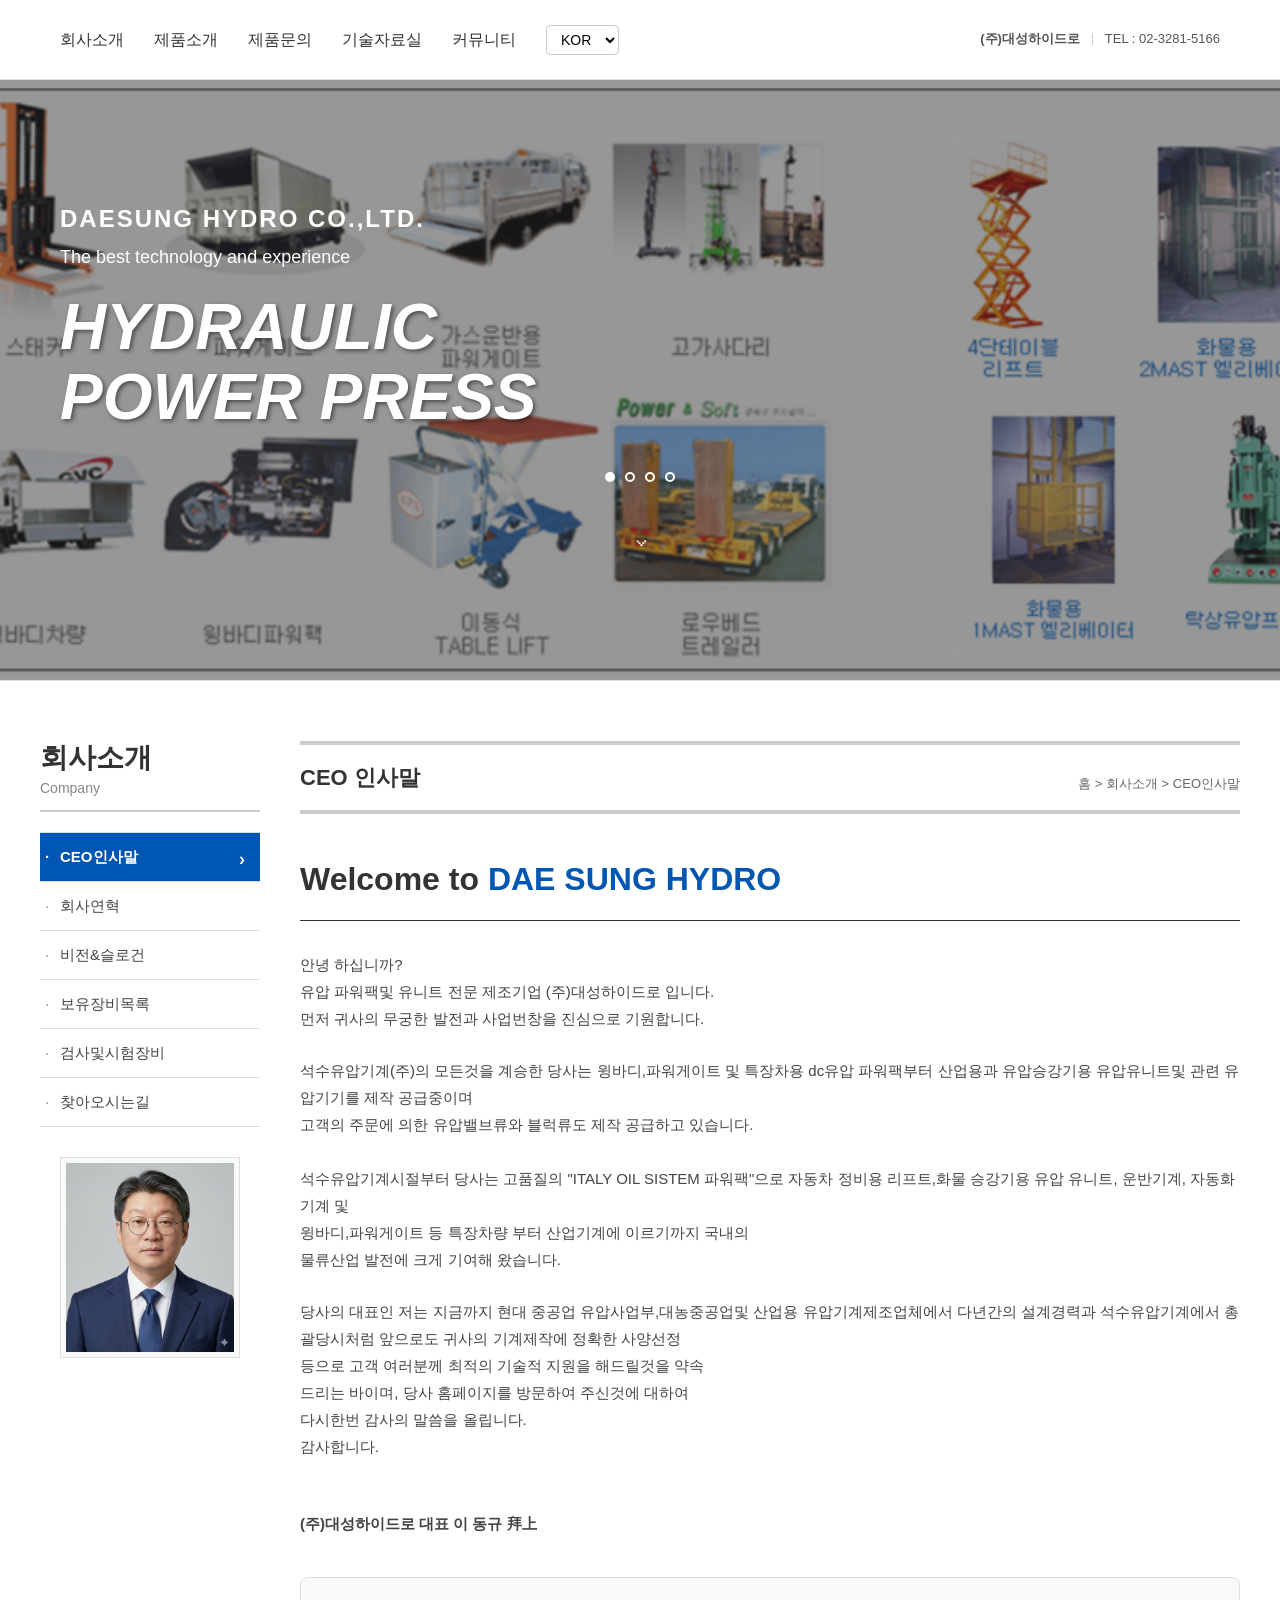
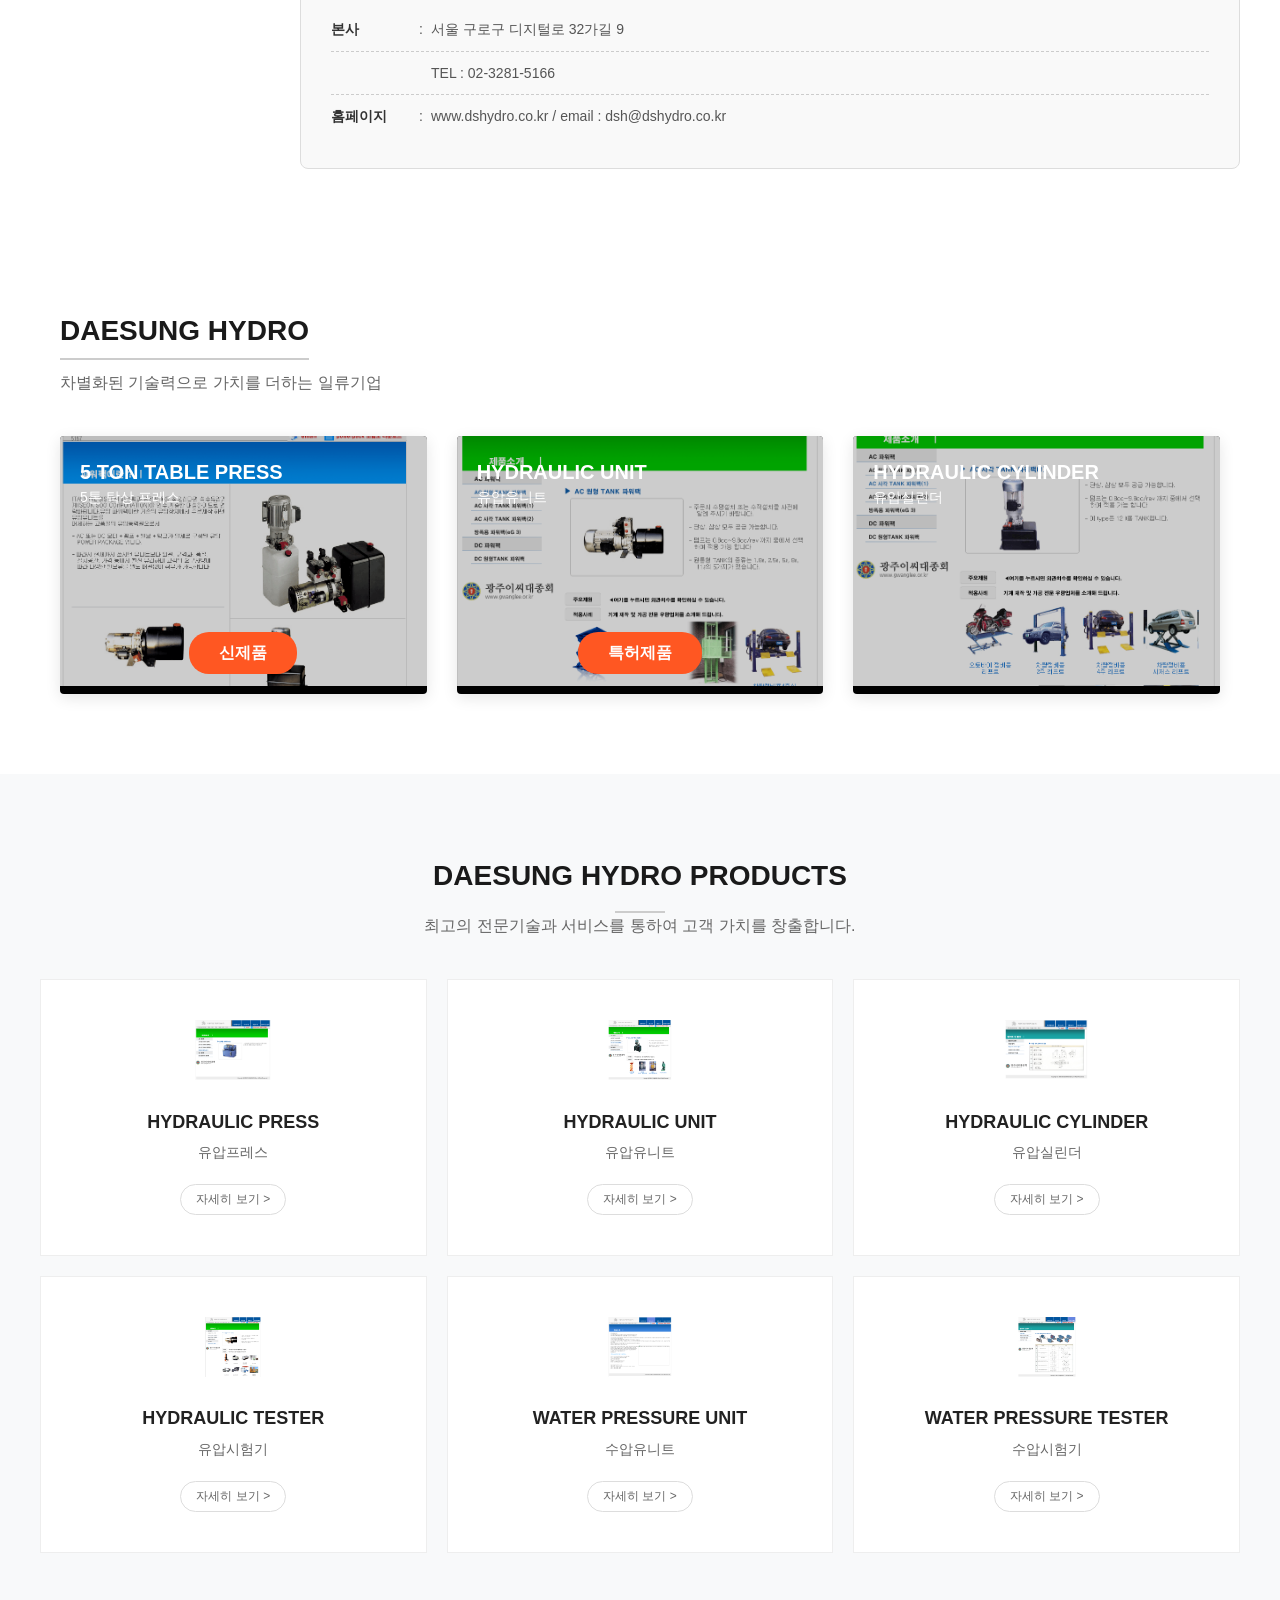
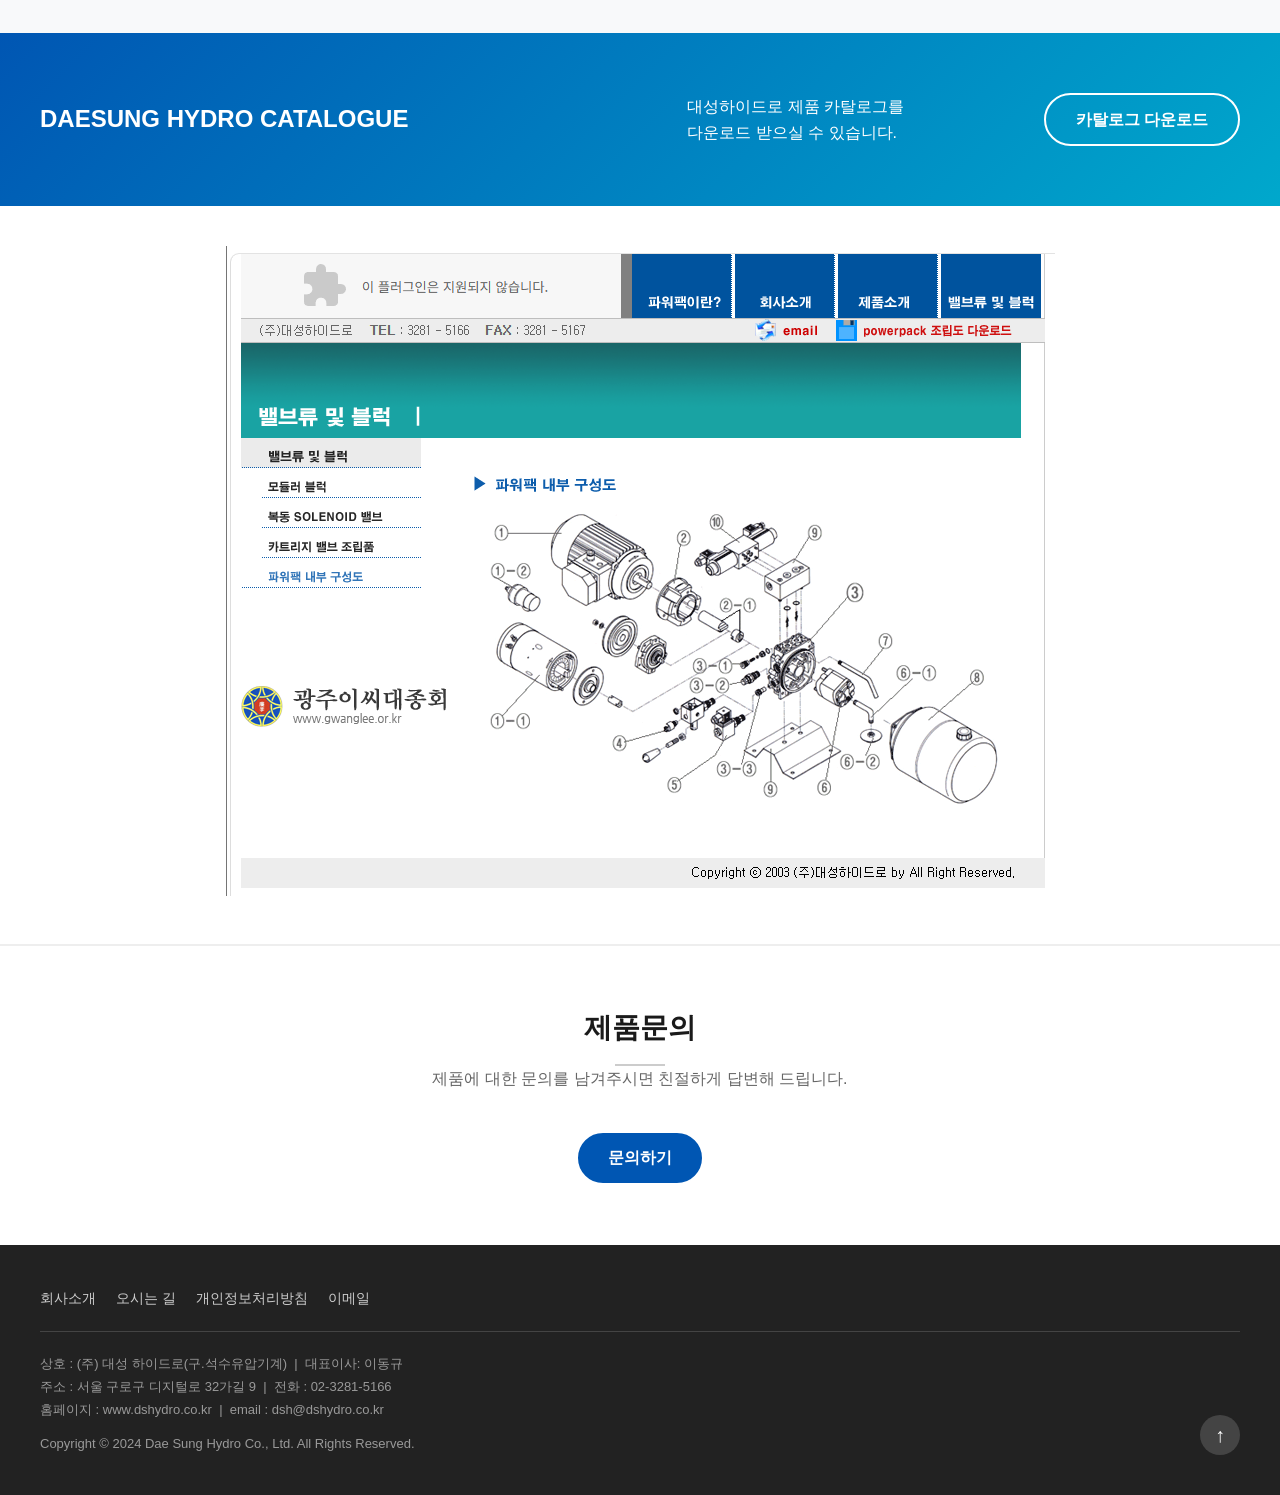
==== commit cd80e58c: "Add files via upload" ====
--- a/index.html
+++ b/index.html
@@ -35,9 +35,7 @@
                     <a href="index.html" class="trans contact-name" data-ko="(주)대성하이드로"
                         data-en="Daesung Hydro Co., Ltd." style="text-decoration: none; color: inherit;">(주)대성하이드로</a>
                     <span class="divider"></span>
-                    <span class="contact-item">TEL : 3281 - 5166</span>
-                    <span class="divider"></span>
-                    <span class="contact-item">FAX : 3281 - 5167</span>
+                    <span class="contact-item">TEL : 02-3281-5166</span>
                 </div>
             </div>
         </div>
@@ -140,7 +138,7 @@
                                     <li>
                                         <span class="label"></span>
                                         <span class="colon"></span>
-                                        <span>TEL : 02) 3281-5166 , FAX : 02) 3281-5167</span>
+                                        <span>TEL : 02-3281-5166</span>
                                     </li>
                                     <li>
                                         <span class="label trans" data-ko="홈페이지" data-en="Website">홈페이지</span>
@@ -295,9 +293,9 @@
                     data-en="Company Name: Daesung Hydro Co., Ltd. (formerly Seoksu Hydraulic Machinery)  |  CEO: Dong-kyu Lee">
                     상호 : (주) 대성 하이드로(구.석수유압기계) &nbsp;|&nbsp; 대표이사: 이동규</p>
                 <p class="trans"
-                    data-ko="주소 : 서울 구로구 디지털로 32가길 9  |  전화 : 02) 3281-5166  |  팩스 : 02) 3281-5167&lt;br&gt;홈페이지 : www.dshydro.co.kr  |  email : dsh@dshydro.co.kr"
-                    data-en="Address: Digital-ro 32ga-gil 9, Guro-gu, Seoul  |  Tel: +82-2-3281-5166  |  Fax: +82-2-3281-5167&lt;br&gt;Website: www.dshydro.co.kr  |  Email: dsh@dshydro.co.kr">
-                    주소 : 서울 구로구 디지털로 32가길 9 &nbsp;|&nbsp; 전화 : 02) 3281-5166 &nbsp;|&nbsp; 팩스 : 02) 3281-5167<br>홈페이지 :
+                    data-ko="주소 : 서울 구로구 디지털로 32가길 9 &nbsp;|&nbsp; 전화 : 02-3281-5166&lt;br&gt;홈페이지 : www.dshydro.co.kr &nbsp;|&nbsp; email : dsh@dshydro.co.kr"
+                    data-en="Address: Digital-ro 32ga-gil 9, Guro-gu, Seoul &nbsp;|&nbsp; Tel: +82-2-3281-5166&lt;br&gt;Website: www.dshydro.co.kr &nbsp;|&nbsp; Email: dsh@dshydro.co.kr">
+                    주소 : 서울 구로구 디지털로 32가길 9 &nbsp;|&nbsp; 전화 : 02-3281-5166<br>홈페이지 :
                     www.dshydro.co.kr &nbsp;|&nbsp; email : dsh@dshydro.co.kr</p>
                 <p class="copyright">Copyright © 2024 Dae Sung Hydro Co., Ltd. All Rights Reserved.</p>
             </div>
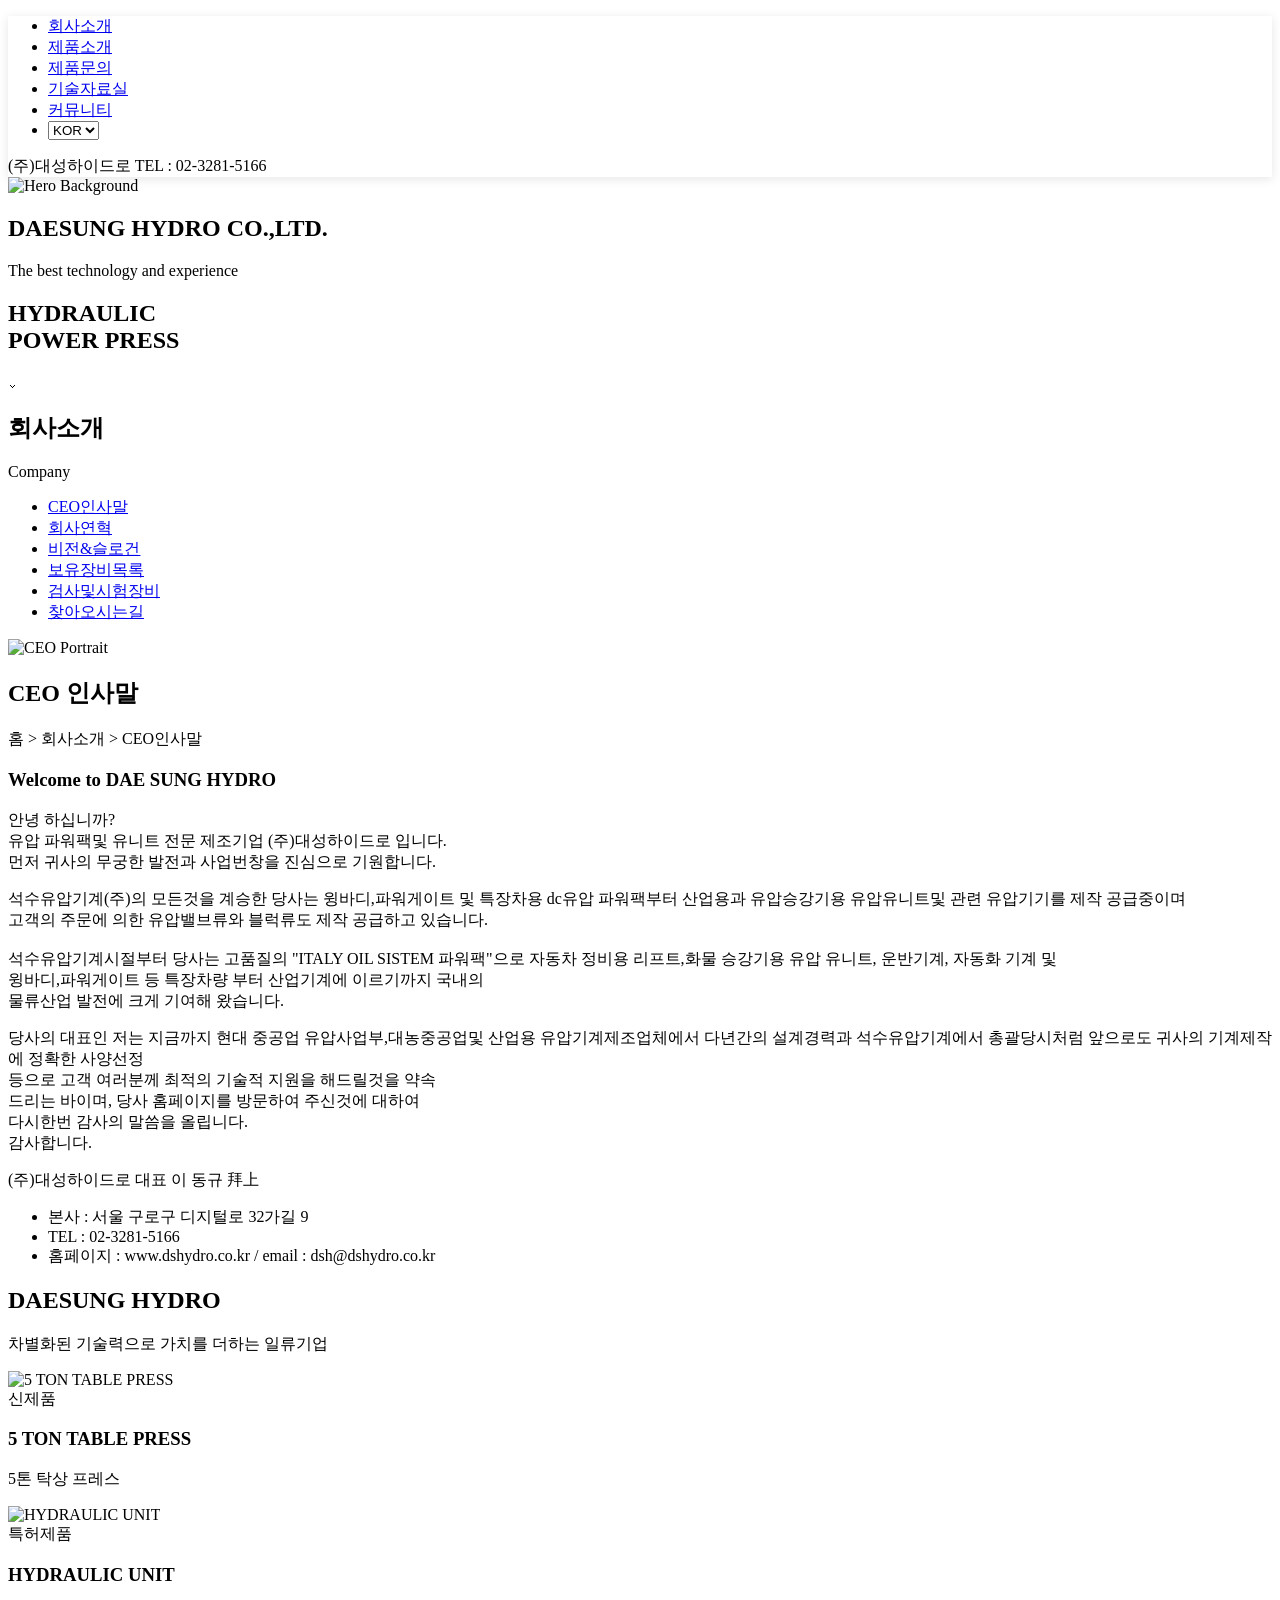
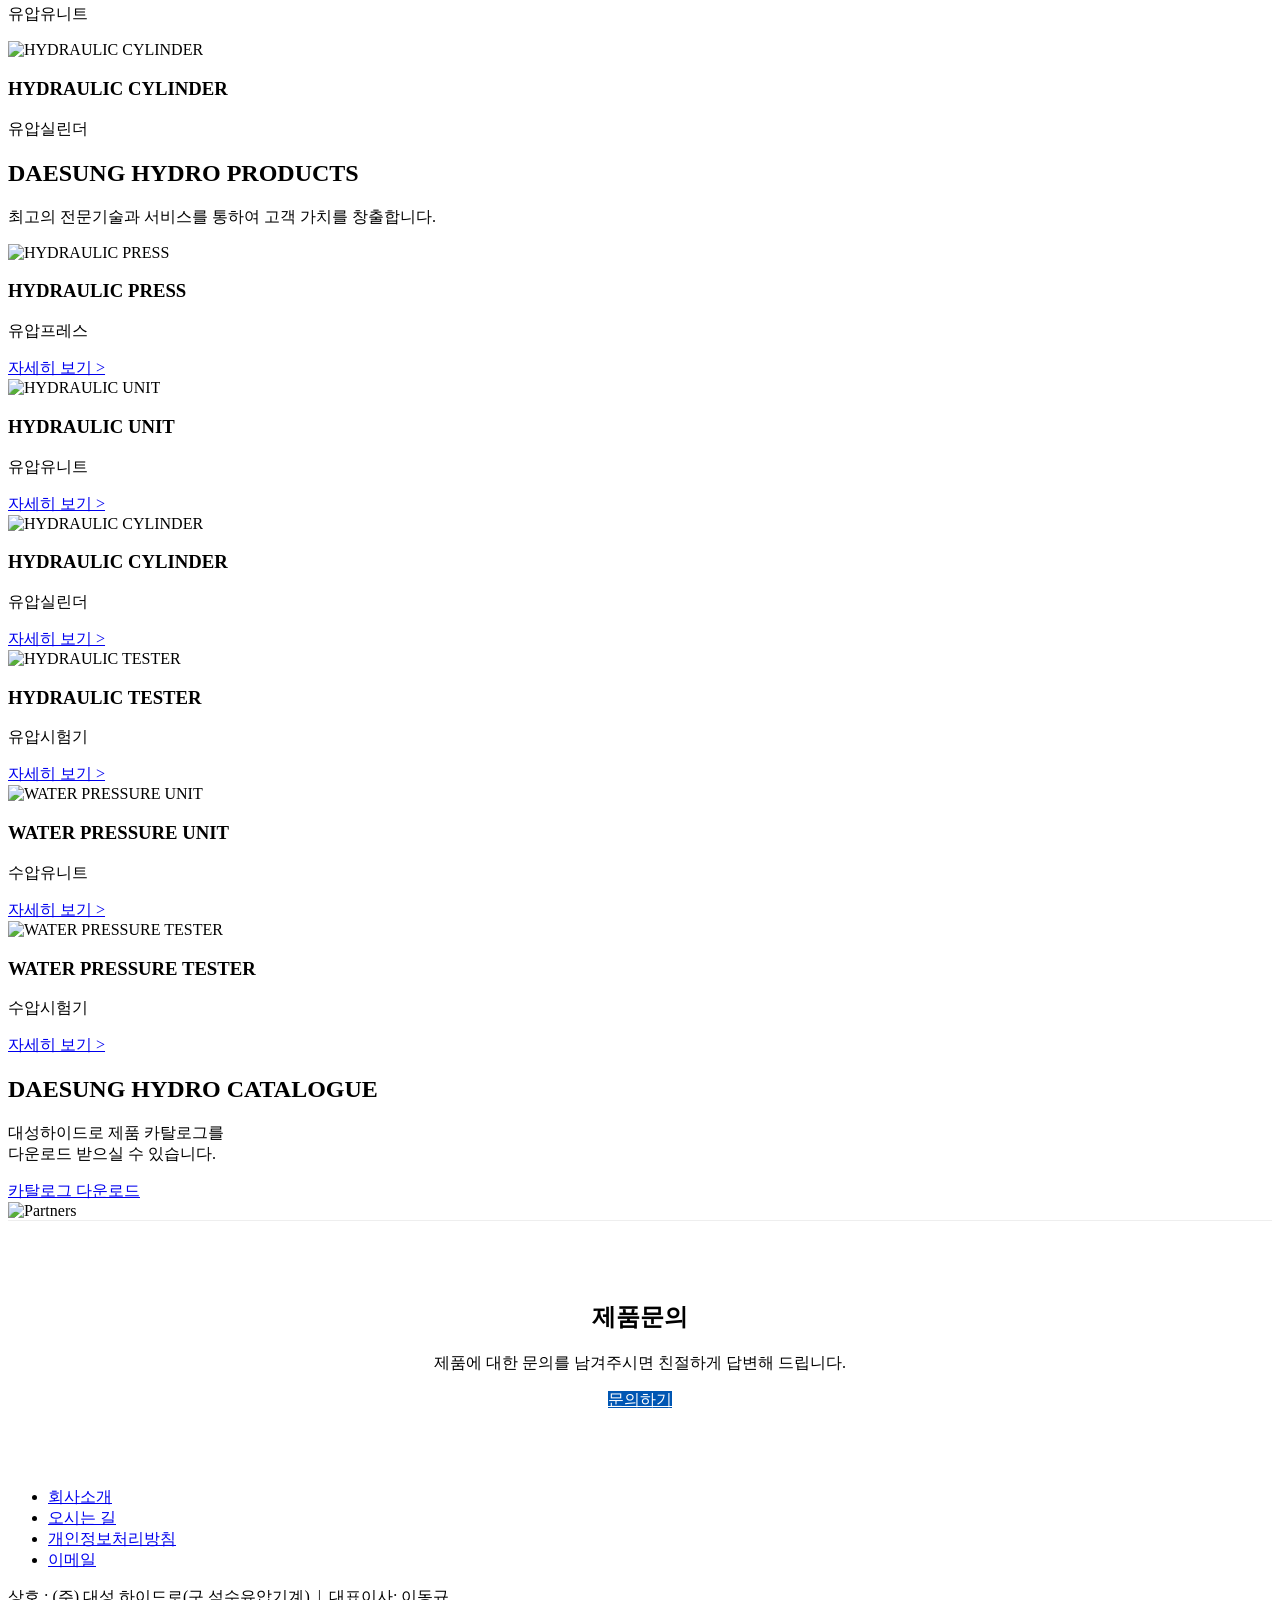
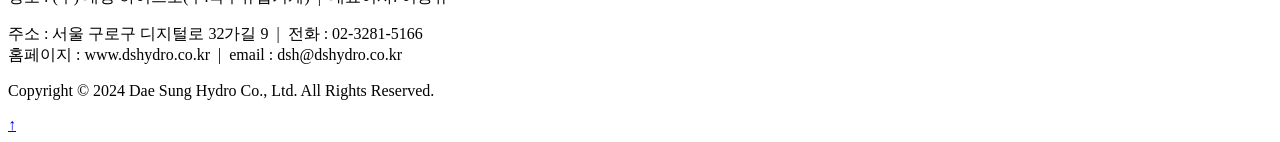
==== commit deeab54e: "Add files via upload" ====
--- a/index.html
+++ b/index.html
@@ -1,26 +1,24 @@
 <!DOCTYPE html>
 <!-- saved from url=(0033)file:///C:/Temp/hydro2/index.html -->
-<html lang="ko">
-
-<head>
-    <meta http-equiv="Content-Type" content="text/html; charset=UTF-8">
+<html lang="ko"><head><meta http-equiv="Content-Type" content="text/html; charset=UTF-8">
+    
 
     <meta name="viewport" content="width=device-width, initial-scale=1.0">
     <title>DAESUNG HYDRO CO.,LTD.</title>
-    <link rel="stylesheet" href="./DAESUNG HYDRO CO.,LTD._files/style.css?v=2">
+    <link rel="stylesheet" href="file:///C:/Temp/hydro2/DAESUNG%20HYDRO%20CO.,LTD._files/style.css">
 </head>
 
 <body>
 
-    <header class="header" style="box-shadow: none;">
+    <header class="header" style="box-shadow: rgba(0, 0, 0, 0.1) 0px 2px 10px;">
         <div class="header-container">
             <nav class="nav">
                 <ul>
-                    <li><a href="#company-intro" class="trans" data-ko="회사소개" data-en="About Us">회사소개</a></li>
-                    <li><a href="#products" class="trans" data-ko="제품소개" data-en="Products">제품소개</a></li>
-                    <li><a href="#inquiry" class="trans" data-ko="제품문의" data-en="Inquiry">제품문의</a></li>
-                    <li><a href="#catalogue" class="trans" data-ko="기술자료실" data-en="Resources">기술자료실</a></li>
-                    <li><a href="#community" class="trans" data-ko="커뮤니티" data-en="Community">커뮤니티</a></li>
+                    <li><a href="file:///C:/Temp/hydro2/index.html#company-intro" class="trans" data-ko="회사소개" data-en="About Us">회사소개</a></li>
+                    <li><a href="file:///C:/Temp/hydro2/index.html#products" class="trans" data-ko="제품소개" data-en="Products">제품소개</a></li>
+                    <li><a href="file:///C:/Temp/hydro2/index.html#inquiry" class="trans" data-ko="제품문의" data-en="Inquiry">제품문의</a></li>
+                    <li><a href="file:///C:/Temp/hydro2/index.html#catalogue" class="trans" data-ko="기술자료실" data-en="Resources">기술자료실</a></li>
+                    <li><a href="file:///C:/Temp/hydro2/index.html#community" class="trans" data-ko="커뮤니티" data-en="Community">커뮤니티</a></li>
                     <li class="lang-selector">
                         <select id="lang-switch">
                             <option value="ko">KOR</option>
@@ -32,8 +30,7 @@
 
             <div class="header-left" style="display: flex; align-items: center; gap: 30px;">
                 <div class="contact-info">
-                    <a href="index.html" class="trans contact-name" data-ko="(주)대성하이드로"
-                        data-en="Daesung Hydro Co., Ltd." style="text-decoration: none; color: inherit;">(주)대성하이드로</a>
+                    <a href="file:///C:/Temp/hydro2/index.html" class="trans contact-name" data-ko="(주)대성하이드로" data-en="Daesung Hydro Co., Ltd." style="text-decoration: none; color: inherit;">(주)대성하이드로</a>
                     <span class="divider"></span>
                     <span class="contact-item">TEL : 02-3281-5166</span>
                 </div>
@@ -43,11 +40,10 @@
 
     <main>
         <section class="hero">
-            <img src="./DAESUNG HYDRO CO.,LTD._files/hero-bg-new.png" alt="Hero Background" class="hero-bg">
+            <img src="file:///C:/Temp/hydro2/DAESUNG%20HYDRO%20CO.,LTD._files/hero-bg-new.png" alt="Hero Background" class="hero-bg">
             <div class="hero-content">
                 <h2>DAESUNG HYDRO CO.,LTD.</h2>
-                <p class="trans" data-ko="The best technology and experience"
-                    data-en="The best technology and experience">The best technology and experience</p>
+                <p class="trans" data-ko="The best technology and experience" data-en="The best technology and experience">The best technology and experience</p>
                 <h1>HYDRAULIC<br>POWER PRESS</h1>
 
                 <div class="hero-pagination">
@@ -71,18 +67,17 @@
                         <span class="sub">Company</span>
                     </div>
                     <ul class="sidebar-menu">
-                        <li class="active"><a href="#" class="trans" data-ko="CEO인사말" data-en="CEO Greeting">CEO인사말</a>
+                        <li class="active"><a href="file:///C:/Temp/hydro2/index.html#" class="trans" data-ko="CEO인사말" data-en="CEO Greeting">CEO인사말</a>
                         </li>
-                        <li><a href="#" class="trans" data-ko="회사연혁" data-en="Company History">회사연혁</a></li>
-                        <li><a href="#" class="trans" data-ko="비전&amp;슬로건" data-en="Vision &amp; Slogan">비전&amp;슬로건</a>
+                        <li><a href="file:///C:/Temp/hydro2/index.html#" class="trans" data-ko="회사연혁" data-en="Company History">회사연혁</a></li>
+                        <li><a href="file:///C:/Temp/hydro2/index.html#" class="trans" data-ko="비전&amp;슬로건" data-en="Vision &amp; Slogan">비전&amp;슬로건</a>
                         </li>
-                        <li><a href="#" class="trans" data-ko="보유장비목록" data-en="Equipment List">보유장비목록</a></li>
-                        <li><a href="#" class="trans" data-ko="검사및시험장비" data-en="Test Equipment">검사및시험장비</a></li>
-                        <li><a href="#" class="trans" data-ko="찾아오시는길" data-en="Location">찾아오시는길</a></li>
+                        <li><a href="file:///C:/Temp/hydro2/index.html#" class="trans" data-ko="보유장비목록" data-en="Equipment List">보유장비목록</a></li>
+                        <li><a href="file:///C:/Temp/hydro2/index.html#" class="trans" data-ko="검사및시험장비" data-en="Test Equipment">검사및시험장비</a></li>
+                        <li><a href="https://map.naver.com/p/search/%EC%84%9C%EC%9A%B8%20%EA%B5%AC%EB%A1%9C%EA%B5%AC%20%EB%94%94%EC%A7%80%ED%84%B8%EB%A1%9C%2032%EA%B0%80%EA%B8%B8%209" target="_blank" class="trans" data-ko="찾아오시는길" data-en="Location">찾아오시는길</a></li>
                     </ul>
                     <div class="sidebar-image">
-                        <img src="./DAESUNG HYDRO CO.,LTD._files/ceo-portrait.png" alt="CEO Portrait"
-                            class="ceo-portrait">
+                        <img src="file:///C:/Temp/hydro2/DAESUNG%20HYDRO%20CO.,LTD._files/ceo-portrait.png" alt="CEO Portrait" class="ceo-portrait">
                     </div>
                 </aside>
 
@@ -92,9 +87,7 @@
                         <div class="content-header">
                             <h2 class="trans" data-ko="CEO 인사말" data-en="CEO Greeting">CEO 인사말</h2>
                             <div class="breadcrumb">
-                                <span class="home-icon"></span> 홈 &gt; <span class="trans" data-ko="회사소개"
-                                    data-en="Company">회사소개</span> &gt; <span class="breadcrumb-current trans"
-                                    data-ko="CEO인사말" data-en="CEO Greeting">CEO인사말</span>
+                                <span class="home-icon"></span> 홈 &gt; <span class="trans" data-ko="회사소개" data-en="Company">회사소개</span> &gt; <span class="breadcrumb-current trans" data-ko="CEO인사말" data-en="CEO Greeting">CEO인사말</span>
                             </div>
                         </div>
 
@@ -102,29 +95,22 @@
                             <h3 class="main-title">Welcome to <span class="highlight">DAE SUNG HYDRO</span></h3>
 
                             <div class="text-body">
-                                <p class="trans"
-                                    data-ko="안녕 하십니까?&lt;br&gt;유압 파워팩및 유니트 전문 제조기업 (주)대성하이드로 입니다.&lt;br&gt;먼저 귀사의 무궁한 발전과 사업번창을 진심으로 기원합니다."
-                                    data-en="Hello,&lt;br&gt;We are Daesung Hydro Co., Ltd., a company specializing in manufacturing hydraulic power packs and units.&lt;br&gt;First of all, we sincerely wish for the endless development and business prosperity of your company.">
+                                <p class="trans" data-ko="안녕 하십니까?&lt;br&gt;유압 파워팩및 유니트 전문 제조기업 (주)대성하이드로 입니다.&lt;br&gt;먼저 귀사의 무궁한 발전과 사업번창을 진심으로 기원합니다." data-en="Hello,&lt;br&gt;We are Daesung Hydro Co., Ltd., a company specializing in manufacturing hydraulic power packs and units.&lt;br&gt;First of all, we sincerely wish for the endless development and business prosperity of your company.">
                                     안녕 하십니까?<br>유압 파워팩및 유니트 전문 제조기업 (주)대성하이드로 입니다.<br>먼저 귀사의 무궁한 발전과 사업번창을 진심으로 기원합니다.
                                 </p>
 
-                                <p class="trans"
-                                    data-ko="석수유압기계(주)의 모든것을 계승한 당사는 윙바디,파워게이트 및 특장차용 dc유압 파워팩부터 산업용과 유압승강기용 유압유니트및 관련 유압기기를 제작 공급중이며&lt;br&gt;고객의 주문에 의한 유압밸브류와 블럭류도 제작 공급하고 있습니다.&lt;br&gt;&lt;br&gt;석수유압기계시절부터 당사는 고품질의 &quot;ITALY OIL SISTEM 파워팩&quot;으로 자동차 정비용 리프트,화물 승강기용 유압 유니트, 운반기계, 자동화 기계 및&lt;br&gt;윙바디,파워게이트 등 특장차량 부터 산업기계에 이르기까지 국내의&lt;br&gt;물류산업 발전에 크게 기여해 왔습니다."
-                                    data-en="Inheriting everything from Seoksu Hydraulic Machinery Co., Ltd., we are manufacturing and supplying DC hydraulic power packs for wing bodies, power gates, and special vehicles, as well as hydraulic units and related hydraulic equipment for industrial use and hydraulic elevators.&lt;br&gt;We also manufacture and supply hydraulic valves and blocks according to customer orders.&lt;br&gt;&lt;br&gt;Since the days of Seoksu Hydraulic Machinery, we have greatly contributed to the development of the domestic logistics industry, from special vehicles such as wing bodies and power gates to industrial machinery, with high-quality &quot;ITALY OIL SISTEM power packs&quot; for car maintenance lifts, hydraulic units for freight elevators, transport machinery, and automation machinery.">
+                                <p class="trans" data-ko="석수유압기계(주)의 모든것을 계승한 당사는 윙바디,파워게이트 및 특장차용 dc유압 파워팩부터 산업용과 유압승강기용 유압유니트및 관련 유압기기를 제작 공급중이며&lt;br&gt;고객의 주문에 의한 유압밸브류와 블럭류도 제작 공급하고 있습니다.&lt;br&gt;&lt;br&gt;석수유압기계시절부터 당사는 고품질의 &quot;ITALY OIL SISTEM 파워팩&quot;으로 자동차 정비용 리프트,화물 승강기용 유압 유니트, 운반기계, 자동화 기계 및&lt;br&gt;윙바디,파워게이트 등 특장차량 부터 산업기계에 이르기까지 국내의&lt;br&gt;물류산업 발전에 크게 기여해 왔습니다." data-en="Inheriting everything from Seoksu Hydraulic Machinery Co., Ltd., we are manufacturing and supplying DC hydraulic power packs for wing bodies, power gates, and special vehicles, as well as hydraulic units and related hydraulic equipment for industrial use and hydraulic elevators.&lt;br&gt;We also manufacture and supply hydraulic valves and blocks according to customer orders.&lt;br&gt;&lt;br&gt;Since the days of Seoksu Hydraulic Machinery, we have greatly contributed to the development of the domestic logistics industry, from special vehicles such as wing bodies and power gates to industrial machinery, with high-quality &quot;ITALY OIL SISTEM power packs&quot; for car maintenance lifts, hydraulic units for freight elevators, transport machinery, and automation machinery.">
                                     석수유압기계(주)의 모든것을 계승한 당사는 윙바디,파워게이트 및 특장차용 dc유압 파워팩부터 산업용과 유압승강기용 유압유니트및 관련 유압기기를 제작
                                     공급중이며<br>고객의 주문에 의한 유압밸브류와 블럭류도 제작 공급하고 있습니다.<br><br>석수유압기계시절부터 당사는 고품질의 "ITALY OIL
                                     SISTEM 파워팩"으로 자동차 정비용 리프트,화물 승강기용 유압 유니트, 운반기계, 자동화 기계 및<br>윙바디,파워게이트 등 특장차량 부터
                                     산업기계에 이르기까지 국내의<br>물류산업 발전에 크게 기여해 왔습니다.</p>
 
-                                <p class="trans"
-                                    data-ko="당사의 대표인 저는 지금까지 현대 중공업 유압사업부,대농중공업및 산업용 유압기계제조업체에서 다년간의 설계경력과 석수유압기계에서 총괄당시처럼 앞으로도 귀사의 기계제작에 정확한 사양선정&lt;br&gt;등으로 고객 여러분께 최적의 기술적 지원을 해드릴것을 약속&lt;br&gt;드리는 바이며, 당사 홈페이지를 방문하여 주신것에 대하여&lt;br&gt;다시한번 감사의 말씀을 올립니다.&lt;br&gt;감사합니다."
-                                    data-en="As the CEO of our company, with many years of design experience in Hyundai Heavy Industries&#39; hydraulic business division, Daenong Heavy Industries, and industrial hydraulic machinery manufacturers, and just as I did when I was the general manager at Seoksu Hydraulic Machinery, I promise to provide you with the optimal technical support, such as accurate specification selection for your machine production in the future.&lt;br&gt;I would like to express my gratitude once again for visiting our website.&lt;br&gt;Thank you.">
+                                <p class="trans" data-ko="당사의 대표인 저는 지금까지 현대 중공업 유압사업부,대농중공업및 산업용 유압기계제조업체에서 다년간의 설계경력과 석수유압기계에서 총괄당시처럼 앞으로도 귀사의 기계제작에 정확한 사양선정&lt;br&gt;등으로 고객 여러분께 최적의 기술적 지원을 해드릴것을 약속&lt;br&gt;드리는 바이며, 당사 홈페이지를 방문하여 주신것에 대하여&lt;br&gt;다시한번 감사의 말씀을 올립니다.&lt;br&gt;감사합니다." data-en="As the CEO of our company, with many years of design experience in Hyundai Heavy Industries&#39; hydraulic business division, Daenong Heavy Industries, and industrial hydraulic machinery manufacturers, and just as I did when I was the general manager at Seoksu Hydraulic Machinery, I promise to provide you with the optimal technical support, such as accurate specification selection for your machine production in the future.&lt;br&gt;I would like to express my gratitude once again for visiting our website.&lt;br&gt;Thank you.">
                                     당사의 대표인 저는 지금까지 현대 중공업 유압사업부,대농중공업및 산업용 유압기계제조업체에서 다년간의 설계경력과 석수유압기계에서 총괄당시처럼 앞으로도
                                     귀사의 기계제작에 정확한 사양선정<br>등으로 고객 여러분께 최적의 기술적 지원을 해드릴것을 약속<br>드리는 바이며, 당사 홈페이지를 방문하여
                                     주신것에 대하여<br>다시한번 감사의 말씀을 올립니다.<br>감사합니다.</p>
 
-                                <p class="signature trans" data-ko="(주)대성하이드로 대표 이 동규 拜上"
-                                    data-en="Daesung Hydro Co., Ltd. CEO Dong-kyu Lee">(주)대성하이드로 대표 이 동규 拜上</p>
+                                <p class="signature trans" data-ko="(주)대성하이드로 대표 이 동규 拜上" data-en="Daesung Hydro Co., Ltd. CEO Dong-kyu Lee">(주)대성하이드로 대표 이 동규 拜上</p>
                             </div>
 
                             <div class="info-box">
@@ -132,8 +118,7 @@
                                     <li>
                                         <span class="label trans" data-ko="본사" data-en="Head Office">본사</span>
                                         <span class="colon">:</span>
-                                        <span class="trans" data-ko="서울 구로구 디지털로 32가길 9"
-                                            data-en="Digital-ro 32ga-gil 9, Guro-gu, Seoul">서울 구로구 디지털로 32가길 9</span>
+                                        <span class="trans" data-ko="서울 구로구 디지털로 32가길 9" data-en="Digital-ro 32ga-gil 9, Guro-gu, Seoul">서울 구로구 디지털로 32가길 9</span>
                                     </li>
                                     <li>
                                         <span class="label"></span>
@@ -154,13 +139,11 @@
                         <div class="content-header">
                             <h2 class="uc-title trans"></h2>
                             <div class="breadcrumb">
-                                <span class="home-icon"></span> 홈 &gt; <span class="trans" data-ko="회사소개"
-                                    data-en="Company">회사소개</span> &gt; <span class="uc-breadcrumb trans"></span>
+                                <span class="home-icon"></span> 홈 &gt; <span class="trans" data-ko="회사소개" data-en="Company">회사소개</span> &gt; <span class="uc-breadcrumb trans"></span>
                             </div>
                         </div>
                         <div style="text-align: center; padding: 100px 0;">
-                            <p
-                                style="font-size: 32px; color: #555; font-weight: bold; border-top: 2px solid #ddd; border-bottom: 2px solid #ddd; padding: 40px 0; letter-spacing: 2px;">
+                            <p style="font-size: 32px; color: #555; font-weight: bold; border-top: 2px solid #ddd; border-bottom: 2px solid #ddd; padding: 40px 0; letter-spacing: 2px;">
                                 Under construction...
                             </p>
                         </div>
@@ -172,24 +155,23 @@
         <section id="about" class="about">
             <div class="section-header">
                 <h2>DAESUNG HYDRO</h2>
-                <p class="trans" data-ko="차별화된 기술력으로 가치를 더하는 일류기업"
-                    data-en="A top-tier company adding value with differentiated technology">차별화된 기술력으로 가치를 더하는 일류기업</p>
+                <p class="trans" data-ko="차별화된 기술력으로 가치를 더하는 일류기업" data-en="A top-tier company adding value with differentiated technology">차별화된 기술력으로 가치를 더하는 일류기업</p>
             </div>
             <div class="about-grid">
                 <div class="about-item">
-                    <img src="./DAESUNG HYDRO CO.,LTD._files/image2.png" alt="5 TON TABLE PRESS">
+                    <img src="file:///C:/Temp/hydro2/DAESUNG%20HYDRO%20CO.,LTD._files/image2.png" alt="5 TON TABLE PRESS">
                     <div class="badge new trans" data-ko="신제품" data-en="New">신제품</div>
                     <h3>5 TON TABLE PRESS</h3>
                     <p class="trans" data-ko="5톤 탁상 프레스" data-en="5 Ton Table Press">5톤 탁상 프레스</p>
                 </div>
                 <div class="about-item">
-                    <img src="./DAESUNG HYDRO CO.,LTD._files/image4.png" alt="HYDRAULIC UNIT">
+                    <img src="file:///C:/Temp/hydro2/DAESUNG%20HYDRO%20CO.,LTD._files/image4.png" alt="HYDRAULIC UNIT">
                     <div class="badge patent trans" data-ko="특허제품" data-en="Patented">특허제품</div>
                     <h3>HYDRAULIC UNIT</h3>
                     <p class="trans" data-ko="유압유니트" data-en="Hydraulic Unit">유압유니트</p>
                 </div>
                 <div class="about-item">
-                    <img src="./DAESUNG HYDRO CO.,LTD._files/image5.png" alt="HYDRAULIC CYLINDER">
+                    <img src="file:///C:/Temp/hydro2/DAESUNG%20HYDRO%20CO.,LTD._files/image5.png" alt="HYDRAULIC CYLINDER">
                     <h3>HYDRAULIC CYLINDER</h3>
                     <p class="trans" data-ko="유압실린더" data-en="Hydraulic Cylinder">유압실린더</p>
                 </div>
@@ -199,52 +181,50 @@
         <section id="products" class="products">
             <div class="section-header center">
                 <h2>DAESUNG HYDRO PRODUCTS</h2>
-                <p class="trans" data-ko="최고의 전문기술과 서비스를 통하여 고객 가치를 창출합니다."
-                    data-en="We create customer value through the best professional technology and services.">최고의 전문기술과
+                <p class="trans" data-ko="최고의 전문기술과 서비스를 통하여 고객 가치를 창출합니다." data-en="We create customer value through the best professional technology and services.">최고의 전문기술과
                     서비스를 통하여 고객 가치를 창출합니다.</p>
             </div>
             <div class="products-grid">
                 <div class="product-item">
-                    <img src="./DAESUNG HYDRO CO.,LTD._files/image7.png" alt="HYDRAULIC PRESS" class="product-icon">
+                    <img src="file:///C:/Temp/hydro2/DAESUNG%20HYDRO%20CO.,LTD._files/image7.png" alt="HYDRAULIC PRESS" class="product-icon">
                     <h3>HYDRAULIC PRESS</h3>
                     <p class="trans" data-ko="유압프레스" data-en="Hydraulic Press">유압프레스</p>
-                    <a href="#inquiry" class="btn-more trans" data-ko="자세히 보기 &gt;" data-en="View Details &gt;">자세히 보기
-                        &gt;</a>
-                </div>
-                <div class="product-item">
-                    <img src="./DAESUNG HYDRO CO.,LTD._files/image6.png" alt="HYDRAULIC UNIT" class="product-icon">
+                    <a href="file:///C:/Temp/hydro2/index.html#inquiry" class="btn-more trans" data-ko="자세히 보기 &gt;" data-en="View Details &gt;">자세히 보기
+                        &gt;</a>
+                </div>
+                <div class="product-item">
+                    <img src="file:///C:/Temp/hydro2/DAESUNG%20HYDRO%20CO.,LTD._files/image6.png" alt="HYDRAULIC UNIT" class="product-icon">
                     <h3>HYDRAULIC UNIT</h3>
                     <p class="trans" data-ko="유압유니트" data-en="Hydraulic Unit">유압유니트</p>
-                    <a href="#inquiry" class="btn-more trans" data-ko="자세히 보기 &gt;" data-en="View Details &gt;">자세히 보기
-                        &gt;</a>
-                </div>
-                <div class="product-item">
-                    <img src="./DAESUNG HYDRO CO.,LTD._files/image10.png" alt="HYDRAULIC CYLINDER" class="product-icon">
+                    <a href="file:///C:/Temp/hydro2/index.html#inquiry" class="btn-more trans" data-ko="자세히 보기 &gt;" data-en="View Details &gt;">자세히 보기
+                        &gt;</a>
+                </div>
+                <div class="product-item">
+                    <img src="file:///C:/Temp/hydro2/DAESUNG%20HYDRO%20CO.,LTD._files/image10.png" alt="HYDRAULIC CYLINDER" class="product-icon">
                     <h3>HYDRAULIC CYLINDER</h3>
                     <p class="trans" data-ko="유압실린더" data-en="Hydraulic Cylinder">유압실린더</p>
-                    <a href="#inquiry" class="btn-more trans" data-ko="자세히 보기 &gt;" data-en="View Details &gt;">자세히 보기
-                        &gt;</a>
-                </div>
-                <div class="product-item">
-                    <img src="./DAESUNG HYDRO CO.,LTD._files/image8.png" alt="HYDRAULIC TESTER" class="product-icon">
+                    <a href="file:///C:/Temp/hydro2/index.html#inquiry" class="btn-more trans" data-ko="자세히 보기 &gt;" data-en="View Details &gt;">자세히 보기
+                        &gt;</a>
+                </div>
+                <div class="product-item">
+                    <img src="file:///C:/Temp/hydro2/DAESUNG%20HYDRO%20CO.,LTD._files/image8.png" alt="HYDRAULIC TESTER" class="product-icon">
                     <h3>HYDRAULIC TESTER</h3>
                     <p class="trans" data-ko="유압시험기" data-en="Hydraulic Tester">유압시험기</p>
-                    <a href="#inquiry" class="btn-more trans" data-ko="자세히 보기 &gt;" data-en="View Details &gt;">자세히 보기
-                        &gt;</a>
-                </div>
-                <div class="product-item">
-                    <img src="./DAESUNG HYDRO CO.,LTD._files/image3.png" alt="WATER PRESSURE UNIT" class="product-icon">
+                    <a href="file:///C:/Temp/hydro2/index.html#inquiry" class="btn-more trans" data-ko="자세히 보기 &gt;" data-en="View Details &gt;">자세히 보기
+                        &gt;</a>
+                </div>
+                <div class="product-item">
+                    <img src="file:///C:/Temp/hydro2/DAESUNG%20HYDRO%20CO.,LTD._files/image3.png" alt="WATER PRESSURE UNIT" class="product-icon">
                     <h3>WATER PRESSURE UNIT</h3>
                     <p class="trans" data-ko="수압유니트" data-en="Water Pressure Unit">수압유니트</p>
-                    <a href="#inquiry" class="btn-more trans" data-ko="자세히 보기 &gt;" data-en="View Details &gt;">자세히 보기
-                        &gt;</a>
-                </div>
-                <div class="product-item">
-                    <img src="./DAESUNG HYDRO CO.,LTD._files/image9.png" alt="WATER PRESSURE TESTER"
-                        class="product-icon">
+                    <a href="file:///C:/Temp/hydro2/index.html#inquiry" class="btn-more trans" data-ko="자세히 보기 &gt;" data-en="View Details &gt;">자세히 보기
+                        &gt;</a>
+                </div>
+                <div class="product-item">
+                    <img src="file:///C:/Temp/hydro2/DAESUNG%20HYDRO%20CO.,LTD._files/image9.png" alt="WATER PRESSURE TESTER" class="product-icon">
                     <h3>WATER PRESSURE TESTER</h3>
                     <p class="trans" data-ko="수압시험기" data-en="Water Pressure Tester">수압시험기</p>
-                    <a href="#inquiry" class="btn-more trans" data-ko="자세히 보기 &gt;" data-en="View Details &gt;">자세히 보기
+                    <a href="file:///C:/Temp/hydro2/index.html#inquiry" class="btn-more trans" data-ko="자세히 보기 &gt;" data-en="View Details &gt;">자세히 보기
                         &gt;</a>
                 </div>
             </div>
@@ -254,58 +234,51 @@
             <div class="catalogue-content">
                 <h2>DAESUNG HYDRO CATALOGUE</h2>
                 <div class="divider"></div>
-                <p class="trans" data-ko="대성하이드로 제품 카탈로그를&lt;br&gt;다운로드 받으실 수 있습니다."
-                    data-en="You can download the&lt;br&gt;Daesung Hydro product catalogue.">대성하이드로 제품 카탈로그를<br>다운로드 받으실
+                <p class="trans" data-ko="대성하이드로 제품 카탈로그를&lt;br&gt;다운로드 받으실 수 있습니다." data-en="You can download the&lt;br&gt;Daesung Hydro product catalogue.">대성하이드로 제품 카탈로그를<br>다운로드 받으실
                     수 있습니다.</p>
-                <a href="uc.html" class="btn-download trans" data-ko="카탈로그 다운로드" data-en="Download Catalogue">카탈로그 다운로드</a>
+                <a href="file:///C:/Temp/hydro2/uc.html" class="btn-download trans" data-ko="카탈로그 다운로드" data-en="Download Catalogue">카탈로그 다운로드</a>
             </div>
         </section>
 
         <section id="community" class="partners">
             <div class="partners-container">
-                <img src="./DAESUNG HYDRO CO.,LTD._files/image12.png" alt="Partners" class="partners-img">
-            </div>
-        </section>
-
-        <section id="inquiry"
-            style="padding: 60px 20px; text-align: center; background: #fff; border-top: 1px solid #eee;">
+                <img src="file:///C:/Temp/hydro2/DAESUNG%20HYDRO%20CO.,LTD._files/image12.png" alt="Partners" class="partners-img">
+            </div>
+        </section>
+
+        <section id="inquiry" style="padding: 60px 20px; text-align: center; background: #fff; border-top: 1px solid #eee;">
             <div class="section-header center">
                 <h2 class="trans" data-ko="제품문의" data-en="Inquiry">제품문의</h2>
-                <p class="trans" data-ko="제품에 대한 문의를 남겨주시면 친절하게 답변해 드립니다."
-                    data-en="Leave an inquiry about our products, and we will kindly answer you.">제품에 대한 문의를 남겨주시면 친절하게
+                <p class="trans" data-ko="제품에 대한 문의를 남겨주시면 친절하게 답변해 드립니다." data-en="Leave an inquiry about our products, and we will kindly answer you.">제품에 대한 문의를 남겨주시면 친절하게
                     답변해 드립니다.</p>
             </div>
-            <a href="mailto:dhc@dhu.co.kr" class="btn-download trans" style="background:#0056b3; color:#fff;"
-                data-ko="문의하기" data-en="Contact Us">문의하기</a>
+            <a href="mailto:dhc@dhu.co.kr" class="btn-download trans" style="background:#0056b3; color:#fff;" data-ko="문의하기" data-en="Contact Us">문의하기</a>
         </section>
     </main>
 
     <footer class="footer">
         <div class="footer-container">
             <ul class="footer-links">
-                <li><a href="#company-intro" class="trans" data-ko="회사소개" data-en="About Us">회사소개</a></li>
-                <li><a href="#inquiry" class="trans" data-ko="오시는 길" data-en="Directions">오시는 길</a></li>
-                <li><a href="uc.html" class="trans" data-ko="개인정보처리방침" data-en="Privacy Policy">개인정보처리방침</a></li>
+                <li><a href="file:///C:/Temp/hydro2/index.html#company-intro" class="trans" data-ko="회사소개" data-en="About Us">회사소개</a></li>
+                <li><a href="https://map.naver.com/p/search/%EC%84%9C%EC%9A%B8%20%EA%B5%AC%EB%A1%9C%EA%B5%AC%20%EB%94%94%EC%A7%80%ED%84%B8%EB%A1%9C%2032%EA%B0%80%EA%B8%B8%209" target="_blank" class="trans" data-ko="오시는 길" data-en="Directions">오시는 길</a></li>
+                <li><a href="file:///C:/Temp/hydro2/uc.html" class="trans" data-ko="개인정보처리방침" data-en="Privacy Policy">개인정보처리방침</a></li>
                 <li><a href="mailto:dhc@dhu.co.kr" class="trans" data-ko="이메일" data-en="Email">이메일</a></li>
             </ul>
             <div class="footer-info">
-                <p class="trans" data-ko="상호 : (주) 대성 하이드로(구.석수유압기계)  |  대표이사: 이동규"
-                    data-en="Company Name: Daesung Hydro Co., Ltd. (formerly Seoksu Hydraulic Machinery)  |  CEO: Dong-kyu Lee">
+                <p class="trans" data-ko="상호 : (주) 대성 하이드로(구.석수유압기계)  |  대표이사: 이동규" data-en="Company Name: Daesung Hydro Co., Ltd. (formerly Seoksu Hydraulic Machinery)  |  CEO: Dong-kyu Lee">
                     상호 : (주) 대성 하이드로(구.석수유압기계) &nbsp;|&nbsp; 대표이사: 이동규</p>
-                <p class="trans"
-                    data-ko="주소 : 서울 구로구 디지털로 32가길 9 &nbsp;|&nbsp; 전화 : 02-3281-5166&lt;br&gt;홈페이지 : www.dshydro.co.kr &nbsp;|&nbsp; email : dsh@dshydro.co.kr"
-                    data-en="Address: Digital-ro 32ga-gil 9, Guro-gu, Seoul &nbsp;|&nbsp; Tel: +82-2-3281-5166&lt;br&gt;Website: www.dshydro.co.kr &nbsp;|&nbsp; Email: dsh@dshydro.co.kr">
+                <p class="trans" data-ko="주소 : 서울 구로구 디지털로 32가길 9  |  전화 : 02-3281-5166&lt;br&gt;홈페이지 : www.dshydro.co.kr  |  email : dsh@dshydro.co.kr" data-en="Address: Digital-ro 32ga-gil 9, Guro-gu, Seoul  |  Tel: +82-2-3281-5166&lt;br&gt;Website: www.dshydro.co.kr  |  Email: dsh@dshydro.co.kr">
                     주소 : 서울 구로구 디지털로 32가길 9 &nbsp;|&nbsp; 전화 : 02-3281-5166<br>홈페이지 :
                     www.dshydro.co.kr &nbsp;|&nbsp; email : dsh@dshydro.co.kr</p>
                 <p class="copyright">Copyright © 2024 Dae Sung Hydro Co., Ltd. All Rights Reserved.</p>
             </div>
         </div>
-        <a href="#" class="btn-top">↑</a>
+        <a href="file:///C:/Temp/hydro2/index.html#" class="btn-top">↑</a>
     </footer>
 
-    <script src="./DAESUNG HYDRO CO.,LTD._files/script.js"></script>
-
-
-</body>
-
-</html>+    <script src="file:///C:/Temp/hydro2/DAESUNG%20HYDRO%20CO.,LTD._files/script.js"></script>
+
+
+
+
+</body></html>
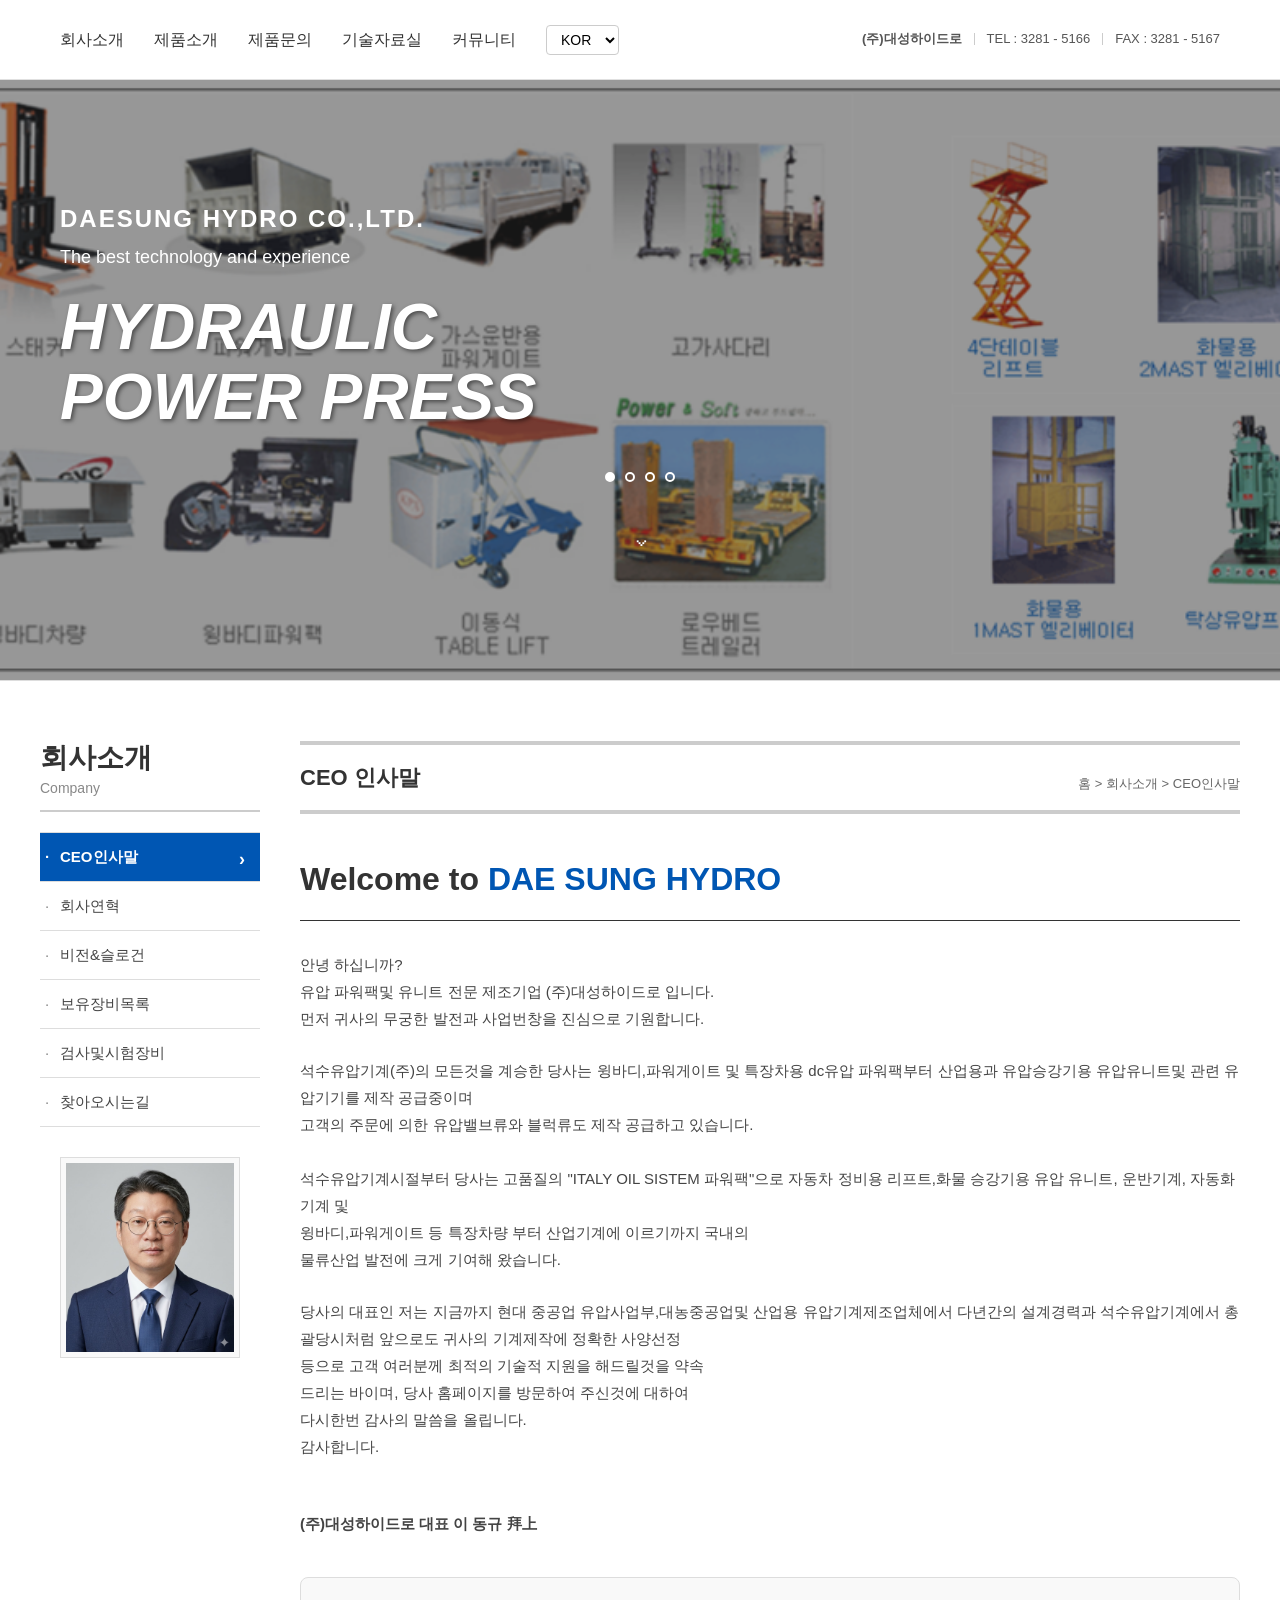
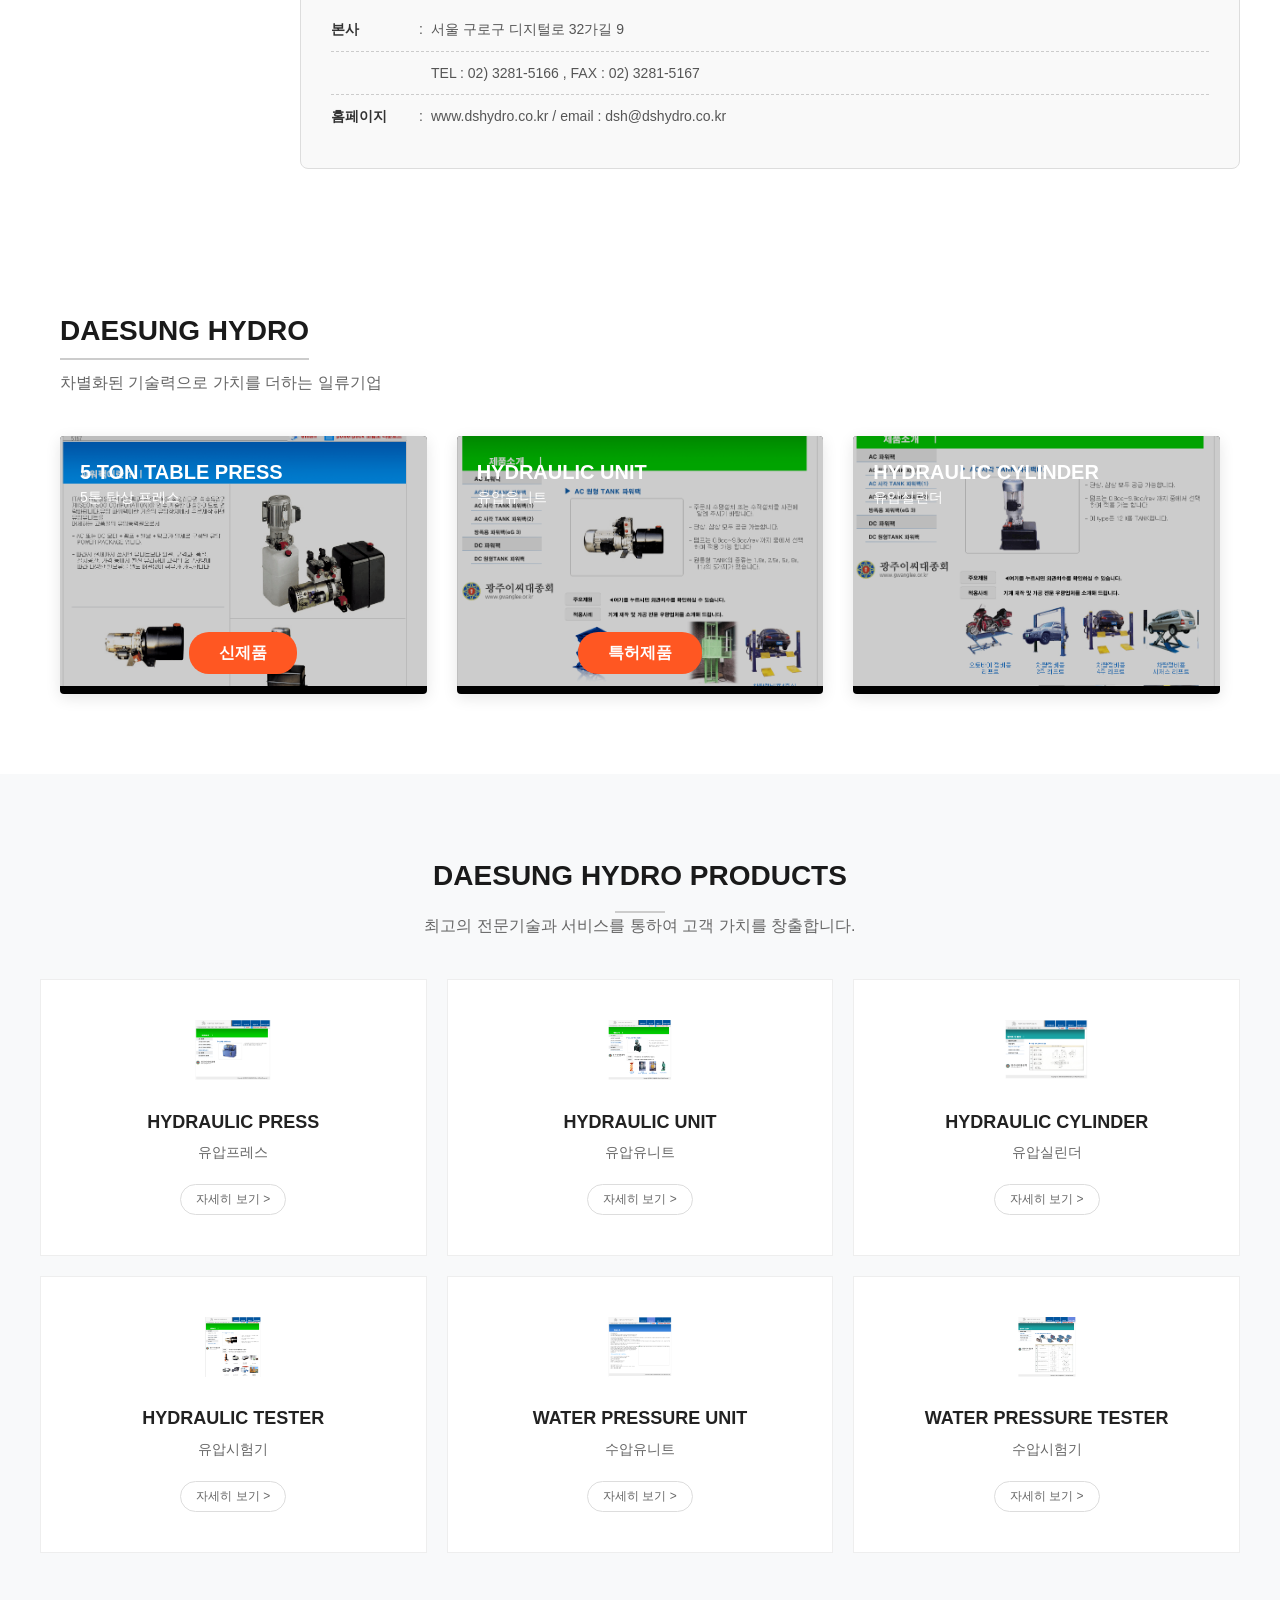
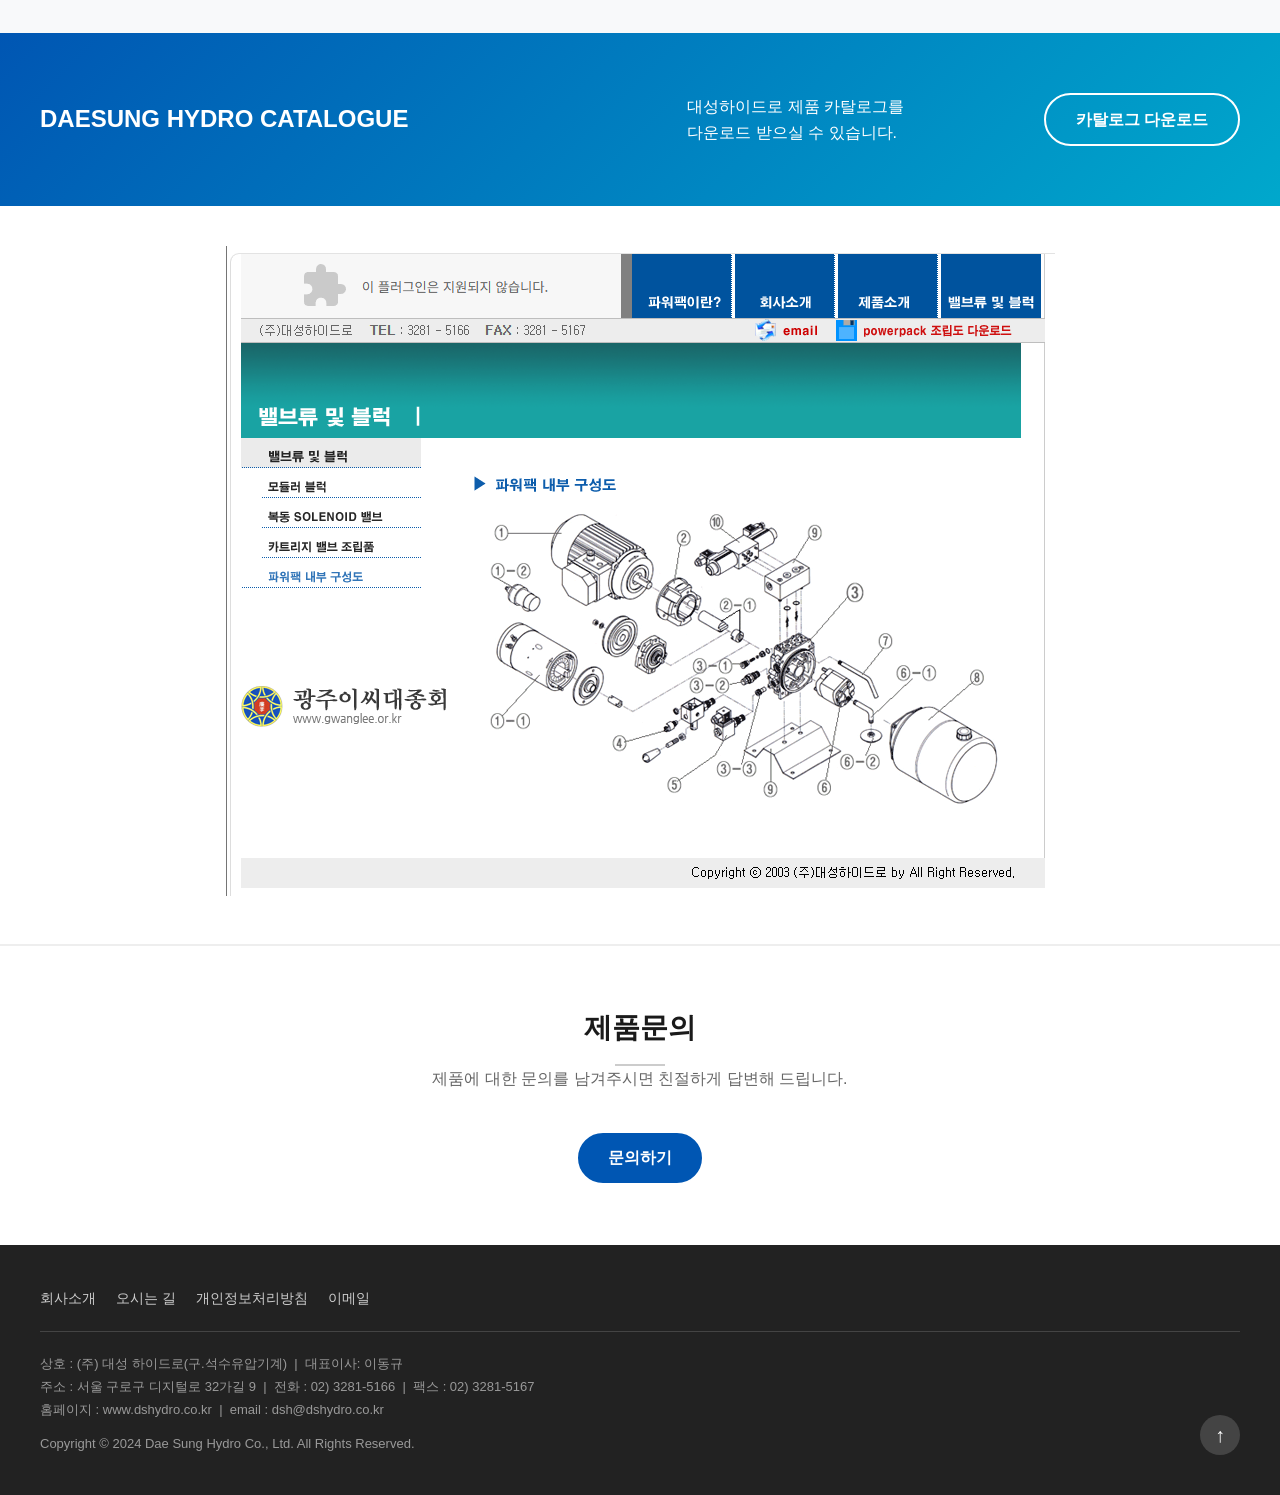
==== commit 53c7aaa8: "Add files via upload" ====
--- a/index.html
+++ b/index.html
@@ -1,24 +1,26 @@
 <!DOCTYPE html>
 <!-- saved from url=(0033)file:///C:/Temp/hydro2/index.html -->
-<html lang="ko"><head><meta http-equiv="Content-Type" content="text/html; charset=UTF-8">
-    
+<html lang="ko">
+
+<head>
+    <meta http-equiv="Content-Type" content="text/html; charset=UTF-8">
 
     <meta name="viewport" content="width=device-width, initial-scale=1.0">
     <title>DAESUNG HYDRO CO.,LTD.</title>
-    <link rel="stylesheet" href="file:///C:/Temp/hydro2/DAESUNG%20HYDRO%20CO.,LTD._files/style.css">
+    <link rel="stylesheet" href="./DAESUNG HYDRO CO.,LTD._files/style.css?v=2">
 </head>
 
 <body>
 
-    <header class="header" style="box-shadow: rgba(0, 0, 0, 0.1) 0px 2px 10px;">
+    <header class="header" style="box-shadow: none;">
         <div class="header-container">
             <nav class="nav">
                 <ul>
-                    <li><a href="file:///C:/Temp/hydro2/index.html#company-intro" class="trans" data-ko="회사소개" data-en="About Us">회사소개</a></li>
-                    <li><a href="file:///C:/Temp/hydro2/index.html#products" class="trans" data-ko="제품소개" data-en="Products">제품소개</a></li>
-                    <li><a href="file:///C:/Temp/hydro2/index.html#inquiry" class="trans" data-ko="제품문의" data-en="Inquiry">제품문의</a></li>
-                    <li><a href="file:///C:/Temp/hydro2/index.html#catalogue" class="trans" data-ko="기술자료실" data-en="Resources">기술자료실</a></li>
-                    <li><a href="file:///C:/Temp/hydro2/index.html#community" class="trans" data-ko="커뮤니티" data-en="Community">커뮤니티</a></li>
+                    <li><a href="#company-intro" class="trans" data-ko="회사소개" data-en="About Us">회사소개</a></li>
+                    <li><a href="#products" class="trans" data-ko="제품소개" data-en="Products">제품소개</a></li>
+                    <li><a href="#inquiry" class="trans" data-ko="제품문의" data-en="Inquiry">제품문의</a></li>
+                    <li><a href="#catalogue" class="trans" data-ko="기술자료실" data-en="Resources">기술자료실</a></li>
+                    <li><a href="#community" class="trans" data-ko="커뮤니티" data-en="Community">커뮤니티</a></li>
                     <li class="lang-selector">
                         <select id="lang-switch">
                             <option value="ko">KOR</option>
@@ -30,9 +32,12 @@
 
             <div class="header-left" style="display: flex; align-items: center; gap: 30px;">
                 <div class="contact-info">
-                    <a href="file:///C:/Temp/hydro2/index.html" class="trans contact-name" data-ko="(주)대성하이드로" data-en="Daesung Hydro Co., Ltd." style="text-decoration: none; color: inherit;">(주)대성하이드로</a>
+                    <a href="index.html" class="trans contact-name" data-ko="(주)대성하이드로"
+                        data-en="Daesung Hydro Co., Ltd." style="text-decoration: none; color: inherit;">(주)대성하이드로</a>
                     <span class="divider"></span>
-                    <span class="contact-item">TEL : 02-3281-5166</span>
+                    <span class="contact-item">TEL : 3281 - 5166</span>
+                    <span class="divider"></span>
+                    <span class="contact-item">FAX : 3281 - 5167</span>
                 </div>
             </div>
         </div>
@@ -40,10 +45,11 @@
 
     <main>
         <section class="hero">
-            <img src="file:///C:/Temp/hydro2/DAESUNG%20HYDRO%20CO.,LTD._files/hero-bg-new.png" alt="Hero Background" class="hero-bg">
+            <img src="./DAESUNG HYDRO CO.,LTD._files/hero-bg-new.png" alt="Hero Background" class="hero-bg">
             <div class="hero-content">
                 <h2>DAESUNG HYDRO CO.,LTD.</h2>
-                <p class="trans" data-ko="The best technology and experience" data-en="The best technology and experience">The best technology and experience</p>
+                <p class="trans" data-ko="The best technology and experience"
+                    data-en="The best technology and experience">The best technology and experience</p>
                 <h1>HYDRAULIC<br>POWER PRESS</h1>
 
                 <div class="hero-pagination">
@@ -67,17 +73,18 @@
                         <span class="sub">Company</span>
                     </div>
                     <ul class="sidebar-menu">
-                        <li class="active"><a href="file:///C:/Temp/hydro2/index.html#" class="trans" data-ko="CEO인사말" data-en="CEO Greeting">CEO인사말</a>
+                        <li class="active"><a href="#" class="trans" data-ko="CEO인사말" data-en="CEO Greeting">CEO인사말</a>
                         </li>
-                        <li><a href="file:///C:/Temp/hydro2/index.html#" class="trans" data-ko="회사연혁" data-en="Company History">회사연혁</a></li>
-                        <li><a href="file:///C:/Temp/hydro2/index.html#" class="trans" data-ko="비전&amp;슬로건" data-en="Vision &amp; Slogan">비전&amp;슬로건</a>
+                        <li><a href="#" class="trans" data-ko="회사연혁" data-en="Company History">회사연혁</a></li>
+                        <li><a href="#" class="trans" data-ko="비전&amp;슬로건" data-en="Vision &amp; Slogan">비전&amp;슬로건</a>
                         </li>
-                        <li><a href="file:///C:/Temp/hydro2/index.html#" class="trans" data-ko="보유장비목록" data-en="Equipment List">보유장비목록</a></li>
-                        <li><a href="file:///C:/Temp/hydro2/index.html#" class="trans" data-ko="검사및시험장비" data-en="Test Equipment">검사및시험장비</a></li>
+                        <li><a href="#" class="trans" data-ko="보유장비목록" data-en="Equipment List">보유장비목록</a></li>
+                        <li><a href="#" class="trans" data-ko="검사및시험장비" data-en="Test Equipment">검사및시험장비</a></li>
                         <li><a href="https://map.naver.com/p/search/%EC%84%9C%EC%9A%B8%20%EA%B5%AC%EB%A1%9C%EA%B5%AC%20%EB%94%94%EC%A7%80%ED%84%B8%EB%A1%9C%2032%EA%B0%80%EA%B8%B8%209" target="_blank" class="trans" data-ko="찾아오시는길" data-en="Location">찾아오시는길</a></li>
                     </ul>
                     <div class="sidebar-image">
-                        <img src="file:///C:/Temp/hydro2/DAESUNG%20HYDRO%20CO.,LTD._files/ceo-portrait.png" alt="CEO Portrait" class="ceo-portrait">
+                        <img src="./DAESUNG HYDRO CO.,LTD._files/ceo-portrait.png" alt="CEO Portrait"
+                            class="ceo-portrait">
                     </div>
                 </aside>
 
@@ -87,7 +94,9 @@
                         <div class="content-header">
                             <h2 class="trans" data-ko="CEO 인사말" data-en="CEO Greeting">CEO 인사말</h2>
                             <div class="breadcrumb">
-                                <span class="home-icon"></span> 홈 &gt; <span class="trans" data-ko="회사소개" data-en="Company">회사소개</span> &gt; <span class="breadcrumb-current trans" data-ko="CEO인사말" data-en="CEO Greeting">CEO인사말</span>
+                                <span class="home-icon"></span> 홈 &gt; <span class="trans" data-ko="회사소개"
+                                    data-en="Company">회사소개</span> &gt; <span class="breadcrumb-current trans"
+                                    data-ko="CEO인사말" data-en="CEO Greeting">CEO인사말</span>
                             </div>
                         </div>
 
@@ -95,22 +104,29 @@
                             <h3 class="main-title">Welcome to <span class="highlight">DAE SUNG HYDRO</span></h3>
 
                             <div class="text-body">
-                                <p class="trans" data-ko="안녕 하십니까?&lt;br&gt;유압 파워팩및 유니트 전문 제조기업 (주)대성하이드로 입니다.&lt;br&gt;먼저 귀사의 무궁한 발전과 사업번창을 진심으로 기원합니다." data-en="Hello,&lt;br&gt;We are Daesung Hydro Co., Ltd., a company specializing in manufacturing hydraulic power packs and units.&lt;br&gt;First of all, we sincerely wish for the endless development and business prosperity of your company.">
+                                <p class="trans"
+                                    data-ko="안녕 하십니까?&lt;br&gt;유압 파워팩및 유니트 전문 제조기업 (주)대성하이드로 입니다.&lt;br&gt;먼저 귀사의 무궁한 발전과 사업번창을 진심으로 기원합니다."
+                                    data-en="Hello,&lt;br&gt;We are Daesung Hydro Co., Ltd., a company specializing in manufacturing hydraulic power packs and units.&lt;br&gt;First of all, we sincerely wish for the endless development and business prosperity of your company.">
                                     안녕 하십니까?<br>유압 파워팩및 유니트 전문 제조기업 (주)대성하이드로 입니다.<br>먼저 귀사의 무궁한 발전과 사업번창을 진심으로 기원합니다.
                                 </p>
 
-                                <p class="trans" data-ko="석수유압기계(주)의 모든것을 계승한 당사는 윙바디,파워게이트 및 특장차용 dc유압 파워팩부터 산업용과 유압승강기용 유압유니트및 관련 유압기기를 제작 공급중이며&lt;br&gt;고객의 주문에 의한 유압밸브류와 블럭류도 제작 공급하고 있습니다.&lt;br&gt;&lt;br&gt;석수유압기계시절부터 당사는 고품질의 &quot;ITALY OIL SISTEM 파워팩&quot;으로 자동차 정비용 리프트,화물 승강기용 유압 유니트, 운반기계, 자동화 기계 및&lt;br&gt;윙바디,파워게이트 등 특장차량 부터 산업기계에 이르기까지 국내의&lt;br&gt;물류산업 발전에 크게 기여해 왔습니다." data-en="Inheriting everything from Seoksu Hydraulic Machinery Co., Ltd., we are manufacturing and supplying DC hydraulic power packs for wing bodies, power gates, and special vehicles, as well as hydraulic units and related hydraulic equipment for industrial use and hydraulic elevators.&lt;br&gt;We also manufacture and supply hydraulic valves and blocks according to customer orders.&lt;br&gt;&lt;br&gt;Since the days of Seoksu Hydraulic Machinery, we have greatly contributed to the development of the domestic logistics industry, from special vehicles such as wing bodies and power gates to industrial machinery, with high-quality &quot;ITALY OIL SISTEM power packs&quot; for car maintenance lifts, hydraulic units for freight elevators, transport machinery, and automation machinery.">
+                                <p class="trans"
+                                    data-ko="석수유압기계(주)의 모든것을 계승한 당사는 윙바디,파워게이트 및 특장차용 dc유압 파워팩부터 산업용과 유압승강기용 유압유니트및 관련 유압기기를 제작 공급중이며&lt;br&gt;고객의 주문에 의한 유압밸브류와 블럭류도 제작 공급하고 있습니다.&lt;br&gt;&lt;br&gt;석수유압기계시절부터 당사는 고품질의 &quot;ITALY OIL SISTEM 파워팩&quot;으로 자동차 정비용 리프트,화물 승강기용 유압 유니트, 운반기계, 자동화 기계 및&lt;br&gt;윙바디,파워게이트 등 특장차량 부터 산업기계에 이르기까지 국내의&lt;br&gt;물류산업 발전에 크게 기여해 왔습니다."
+                                    data-en="Inheriting everything from Seoksu Hydraulic Machinery Co., Ltd., we are manufacturing and supplying DC hydraulic power packs for wing bodies, power gates, and special vehicles, as well as hydraulic units and related hydraulic equipment for industrial use and hydraulic elevators.&lt;br&gt;We also manufacture and supply hydraulic valves and blocks according to customer orders.&lt;br&gt;&lt;br&gt;Since the days of Seoksu Hydraulic Machinery, we have greatly contributed to the development of the domestic logistics industry, from special vehicles such as wing bodies and power gates to industrial machinery, with high-quality &quot;ITALY OIL SISTEM power packs&quot; for car maintenance lifts, hydraulic units for freight elevators, transport machinery, and automation machinery.">
                                     석수유압기계(주)의 모든것을 계승한 당사는 윙바디,파워게이트 및 특장차용 dc유압 파워팩부터 산업용과 유압승강기용 유압유니트및 관련 유압기기를 제작
                                     공급중이며<br>고객의 주문에 의한 유압밸브류와 블럭류도 제작 공급하고 있습니다.<br><br>석수유압기계시절부터 당사는 고품질의 "ITALY OIL
                                     SISTEM 파워팩"으로 자동차 정비용 리프트,화물 승강기용 유압 유니트, 운반기계, 자동화 기계 및<br>윙바디,파워게이트 등 특장차량 부터
                                     산업기계에 이르기까지 국내의<br>물류산업 발전에 크게 기여해 왔습니다.</p>
 
-                                <p class="trans" data-ko="당사의 대표인 저는 지금까지 현대 중공업 유압사업부,대농중공업및 산업용 유압기계제조업체에서 다년간의 설계경력과 석수유압기계에서 총괄당시처럼 앞으로도 귀사의 기계제작에 정확한 사양선정&lt;br&gt;등으로 고객 여러분께 최적의 기술적 지원을 해드릴것을 약속&lt;br&gt;드리는 바이며, 당사 홈페이지를 방문하여 주신것에 대하여&lt;br&gt;다시한번 감사의 말씀을 올립니다.&lt;br&gt;감사합니다." data-en="As the CEO of our company, with many years of design experience in Hyundai Heavy Industries&#39; hydraulic business division, Daenong Heavy Industries, and industrial hydraulic machinery manufacturers, and just as I did when I was the general manager at Seoksu Hydraulic Machinery, I promise to provide you with the optimal technical support, such as accurate specification selection for your machine production in the future.&lt;br&gt;I would like to express my gratitude once again for visiting our website.&lt;br&gt;Thank you.">
+                                <p class="trans"
+                                    data-ko="당사의 대표인 저는 지금까지 현대 중공업 유압사업부,대농중공업및 산업용 유압기계제조업체에서 다년간의 설계경력과 석수유압기계에서 총괄당시처럼 앞으로도 귀사의 기계제작에 정확한 사양선정&lt;br&gt;등으로 고객 여러분께 최적의 기술적 지원을 해드릴것을 약속&lt;br&gt;드리는 바이며, 당사 홈페이지를 방문하여 주신것에 대하여&lt;br&gt;다시한번 감사의 말씀을 올립니다.&lt;br&gt;감사합니다."
+                                    data-en="As the CEO of our company, with many years of design experience in Hyundai Heavy Industries&#39; hydraulic business division, Daenong Heavy Industries, and industrial hydraulic machinery manufacturers, and just as I did when I was the general manager at Seoksu Hydraulic Machinery, I promise to provide you with the optimal technical support, such as accurate specification selection for your machine production in the future.&lt;br&gt;I would like to express my gratitude once again for visiting our website.&lt;br&gt;Thank you.">
                                     당사의 대표인 저는 지금까지 현대 중공업 유압사업부,대농중공업및 산업용 유압기계제조업체에서 다년간의 설계경력과 석수유압기계에서 총괄당시처럼 앞으로도
                                     귀사의 기계제작에 정확한 사양선정<br>등으로 고객 여러분께 최적의 기술적 지원을 해드릴것을 약속<br>드리는 바이며, 당사 홈페이지를 방문하여
                                     주신것에 대하여<br>다시한번 감사의 말씀을 올립니다.<br>감사합니다.</p>
 
-                                <p class="signature trans" data-ko="(주)대성하이드로 대표 이 동규 拜上" data-en="Daesung Hydro Co., Ltd. CEO Dong-kyu Lee">(주)대성하이드로 대표 이 동규 拜上</p>
+                                <p class="signature trans" data-ko="(주)대성하이드로 대표 이 동규 拜上"
+                                    data-en="Daesung Hydro Co., Ltd. CEO Dong-kyu Lee">(주)대성하이드로 대표 이 동규 拜上</p>
                             </div>
 
                             <div class="info-box">
@@ -118,12 +134,13 @@
                                     <li>
                                         <span class="label trans" data-ko="본사" data-en="Head Office">본사</span>
                                         <span class="colon">:</span>
-                                        <span class="trans" data-ko="서울 구로구 디지털로 32가길 9" data-en="Digital-ro 32ga-gil 9, Guro-gu, Seoul">서울 구로구 디지털로 32가길 9</span>
+                                        <span class="trans" data-ko="서울 구로구 디지털로 32가길 9"
+                                            data-en="Digital-ro 32ga-gil 9, Guro-gu, Seoul">서울 구로구 디지털로 32가길 9</span>
                                     </li>
                                     <li>
                                         <span class="label"></span>
                                         <span class="colon"></span>
-                                        <span>TEL : 02-3281-5166</span>
+                                        <span>TEL : 02) 3281-5166 , FAX : 02) 3281-5167</span>
                                     </li>
                                     <li>
                                         <span class="label trans" data-ko="홈페이지" data-en="Website">홈페이지</span>
@@ -139,11 +156,13 @@
                         <div class="content-header">
                             <h2 class="uc-title trans"></h2>
                             <div class="breadcrumb">
-                                <span class="home-icon"></span> 홈 &gt; <span class="trans" data-ko="회사소개" data-en="Company">회사소개</span> &gt; <span class="uc-breadcrumb trans"></span>
+                                <span class="home-icon"></span> 홈 &gt; <span class="trans" data-ko="회사소개"
+                                    data-en="Company">회사소개</span> &gt; <span class="uc-breadcrumb trans"></span>
                             </div>
                         </div>
                         <div style="text-align: center; padding: 100px 0;">
-                            <p style="font-size: 32px; color: #555; font-weight: bold; border-top: 2px solid #ddd; border-bottom: 2px solid #ddd; padding: 40px 0; letter-spacing: 2px;">
+                            <p
+                                style="font-size: 32px; color: #555; font-weight: bold; border-top: 2px solid #ddd; border-bottom: 2px solid #ddd; padding: 40px 0; letter-spacing: 2px;">
                                 Under construction...
                             </p>
                         </div>
@@ -155,23 +174,24 @@
         <section id="about" class="about">
             <div class="section-header">
                 <h2>DAESUNG HYDRO</h2>
-                <p class="trans" data-ko="차별화된 기술력으로 가치를 더하는 일류기업" data-en="A top-tier company adding value with differentiated technology">차별화된 기술력으로 가치를 더하는 일류기업</p>
+                <p class="trans" data-ko="차별화된 기술력으로 가치를 더하는 일류기업"
+                    data-en="A top-tier company adding value with differentiated technology">차별화된 기술력으로 가치를 더하는 일류기업</p>
             </div>
             <div class="about-grid">
                 <div class="about-item">
-                    <img src="file:///C:/Temp/hydro2/DAESUNG%20HYDRO%20CO.,LTD._files/image2.png" alt="5 TON TABLE PRESS">
+                    <img src="./DAESUNG HYDRO CO.,LTD._files/image2.png" alt="5 TON TABLE PRESS">
                     <div class="badge new trans" data-ko="신제품" data-en="New">신제품</div>
                     <h3>5 TON TABLE PRESS</h3>
                     <p class="trans" data-ko="5톤 탁상 프레스" data-en="5 Ton Table Press">5톤 탁상 프레스</p>
                 </div>
                 <div class="about-item">
-                    <img src="file:///C:/Temp/hydro2/DAESUNG%20HYDRO%20CO.,LTD._files/image4.png" alt="HYDRAULIC UNIT">
+                    <img src="./DAESUNG HYDRO CO.,LTD._files/image4.png" alt="HYDRAULIC UNIT">
                     <div class="badge patent trans" data-ko="특허제품" data-en="Patented">특허제품</div>
                     <h3>HYDRAULIC UNIT</h3>
                     <p class="trans" data-ko="유압유니트" data-en="Hydraulic Unit">유압유니트</p>
                 </div>
                 <div class="about-item">
-                    <img src="file:///C:/Temp/hydro2/DAESUNG%20HYDRO%20CO.,LTD._files/image5.png" alt="HYDRAULIC CYLINDER">
+                    <img src="./DAESUNG HYDRO CO.,LTD._files/image5.png" alt="HYDRAULIC CYLINDER">
                     <h3>HYDRAULIC CYLINDER</h3>
                     <p class="trans" data-ko="유압실린더" data-en="Hydraulic Cylinder">유압실린더</p>
                 </div>
@@ -181,50 +201,52 @@
         <section id="products" class="products">
             <div class="section-header center">
                 <h2>DAESUNG HYDRO PRODUCTS</h2>
-                <p class="trans" data-ko="최고의 전문기술과 서비스를 통하여 고객 가치를 창출합니다." data-en="We create customer value through the best professional technology and services.">최고의 전문기술과
+                <p class="trans" data-ko="최고의 전문기술과 서비스를 통하여 고객 가치를 창출합니다."
+                    data-en="We create customer value through the best professional technology and services.">최고의 전문기술과
                     서비스를 통하여 고객 가치를 창출합니다.</p>
             </div>
             <div class="products-grid">
                 <div class="product-item">
-                    <img src="file:///C:/Temp/hydro2/DAESUNG%20HYDRO%20CO.,LTD._files/image7.png" alt="HYDRAULIC PRESS" class="product-icon">
+                    <img src="./DAESUNG HYDRO CO.,LTD._files/image7.png" alt="HYDRAULIC PRESS" class="product-icon">
                     <h3>HYDRAULIC PRESS</h3>
                     <p class="trans" data-ko="유압프레스" data-en="Hydraulic Press">유압프레스</p>
-                    <a href="file:///C:/Temp/hydro2/index.html#inquiry" class="btn-more trans" data-ko="자세히 보기 &gt;" data-en="View Details &gt;">자세히 보기
-                        &gt;</a>
-                </div>
-                <div class="product-item">
-                    <img src="file:///C:/Temp/hydro2/DAESUNG%20HYDRO%20CO.,LTD._files/image6.png" alt="HYDRAULIC UNIT" class="product-icon">
+                    <a href="#inquiry" class="btn-more trans" data-ko="자세히 보기 &gt;" data-en="View Details &gt;">자세히 보기
+                        &gt;</a>
+                </div>
+                <div class="product-item">
+                    <img src="./DAESUNG HYDRO CO.,LTD._files/image6.png" alt="HYDRAULIC UNIT" class="product-icon">
                     <h3>HYDRAULIC UNIT</h3>
                     <p class="trans" data-ko="유압유니트" data-en="Hydraulic Unit">유압유니트</p>
-                    <a href="file:///C:/Temp/hydro2/index.html#inquiry" class="btn-more trans" data-ko="자세히 보기 &gt;" data-en="View Details &gt;">자세히 보기
-                        &gt;</a>
-                </div>
-                <div class="product-item">
-                    <img src="file:///C:/Temp/hydro2/DAESUNG%20HYDRO%20CO.,LTD._files/image10.png" alt="HYDRAULIC CYLINDER" class="product-icon">
+                    <a href="#inquiry" class="btn-more trans" data-ko="자세히 보기 &gt;" data-en="View Details &gt;">자세히 보기
+                        &gt;</a>
+                </div>
+                <div class="product-item">
+                    <img src="./DAESUNG HYDRO CO.,LTD._files/image10.png" alt="HYDRAULIC CYLINDER" class="product-icon">
                     <h3>HYDRAULIC CYLINDER</h3>
                     <p class="trans" data-ko="유압실린더" data-en="Hydraulic Cylinder">유압실린더</p>
-                    <a href="file:///C:/Temp/hydro2/index.html#inquiry" class="btn-more trans" data-ko="자세히 보기 &gt;" data-en="View Details &gt;">자세히 보기
-                        &gt;</a>
-                </div>
-                <div class="product-item">
-                    <img src="file:///C:/Temp/hydro2/DAESUNG%20HYDRO%20CO.,LTD._files/image8.png" alt="HYDRAULIC TESTER" class="product-icon">
+                    <a href="#inquiry" class="btn-more trans" data-ko="자세히 보기 &gt;" data-en="View Details &gt;">자세히 보기
+                        &gt;</a>
+                </div>
+                <div class="product-item">
+                    <img src="./DAESUNG HYDRO CO.,LTD._files/image8.png" alt="HYDRAULIC TESTER" class="product-icon">
                     <h3>HYDRAULIC TESTER</h3>
                     <p class="trans" data-ko="유압시험기" data-en="Hydraulic Tester">유압시험기</p>
-                    <a href="file:///C:/Temp/hydro2/index.html#inquiry" class="btn-more trans" data-ko="자세히 보기 &gt;" data-en="View Details &gt;">자세히 보기
-                        &gt;</a>
-                </div>
-                <div class="product-item">
-                    <img src="file:///C:/Temp/hydro2/DAESUNG%20HYDRO%20CO.,LTD._files/image3.png" alt="WATER PRESSURE UNIT" class="product-icon">
+                    <a href="#inquiry" class="btn-more trans" data-ko="자세히 보기 &gt;" data-en="View Details &gt;">자세히 보기
+                        &gt;</a>
+                </div>
+                <div class="product-item">
+                    <img src="./DAESUNG HYDRO CO.,LTD._files/image3.png" alt="WATER PRESSURE UNIT" class="product-icon">
                     <h3>WATER PRESSURE UNIT</h3>
                     <p class="trans" data-ko="수압유니트" data-en="Water Pressure Unit">수압유니트</p>
-                    <a href="file:///C:/Temp/hydro2/index.html#inquiry" class="btn-more trans" data-ko="자세히 보기 &gt;" data-en="View Details &gt;">자세히 보기
-                        &gt;</a>
-                </div>
-                <div class="product-item">
-                    <img src="file:///C:/Temp/hydro2/DAESUNG%20HYDRO%20CO.,LTD._files/image9.png" alt="WATER PRESSURE TESTER" class="product-icon">
+                    <a href="#inquiry" class="btn-more trans" data-ko="자세히 보기 &gt;" data-en="View Details &gt;">자세히 보기
+                        &gt;</a>
+                </div>
+                <div class="product-item">
+                    <img src="./DAESUNG HYDRO CO.,LTD._files/image9.png" alt="WATER PRESSURE TESTER"
+                        class="product-icon">
                     <h3>WATER PRESSURE TESTER</h3>
                     <p class="trans" data-ko="수압시험기" data-en="Water Pressure Tester">수압시험기</p>
-                    <a href="file:///C:/Temp/hydro2/index.html#inquiry" class="btn-more trans" data-ko="자세히 보기 &gt;" data-en="View Details &gt;">자세히 보기
+                    <a href="#inquiry" class="btn-more trans" data-ko="자세히 보기 &gt;" data-en="View Details &gt;">자세히 보기
                         &gt;</a>
                 </div>
             </div>
@@ -234,51 +256,58 @@
             <div class="catalogue-content">
                 <h2>DAESUNG HYDRO CATALOGUE</h2>
                 <div class="divider"></div>
-                <p class="trans" data-ko="대성하이드로 제품 카탈로그를&lt;br&gt;다운로드 받으실 수 있습니다." data-en="You can download the&lt;br&gt;Daesung Hydro product catalogue.">대성하이드로 제품 카탈로그를<br>다운로드 받으실
+                <p class="trans" data-ko="대성하이드로 제품 카탈로그를&lt;br&gt;다운로드 받으실 수 있습니다."
+                    data-en="You can download the&lt;br&gt;Daesung Hydro product catalogue.">대성하이드로 제품 카탈로그를<br>다운로드 받으실
                     수 있습니다.</p>
-                <a href="file:///C:/Temp/hydro2/uc.html" class="btn-download trans" data-ko="카탈로그 다운로드" data-en="Download Catalogue">카탈로그 다운로드</a>
+                <a href="uc.html" class="btn-download trans" data-ko="카탈로그 다운로드" data-en="Download Catalogue">카탈로그 다운로드</a>
             </div>
         </section>
 
         <section id="community" class="partners">
             <div class="partners-container">
-                <img src="file:///C:/Temp/hydro2/DAESUNG%20HYDRO%20CO.,LTD._files/image12.png" alt="Partners" class="partners-img">
-            </div>
-        </section>
-
-        <section id="inquiry" style="padding: 60px 20px; text-align: center; background: #fff; border-top: 1px solid #eee;">
+                <img src="./DAESUNG HYDRO CO.,LTD._files/image12.png" alt="Partners" class="partners-img">
+            </div>
+        </section>
+
+        <section id="inquiry"
+            style="padding: 60px 20px; text-align: center; background: #fff; border-top: 1px solid #eee;">
             <div class="section-header center">
                 <h2 class="trans" data-ko="제품문의" data-en="Inquiry">제품문의</h2>
-                <p class="trans" data-ko="제품에 대한 문의를 남겨주시면 친절하게 답변해 드립니다." data-en="Leave an inquiry about our products, and we will kindly answer you.">제품에 대한 문의를 남겨주시면 친절하게
+                <p class="trans" data-ko="제품에 대한 문의를 남겨주시면 친절하게 답변해 드립니다."
+                    data-en="Leave an inquiry about our products, and we will kindly answer you.">제품에 대한 문의를 남겨주시면 친절하게
                     답변해 드립니다.</p>
             </div>
-            <a href="mailto:dhc@dhu.co.kr" class="btn-download trans" style="background:#0056b3; color:#fff;" data-ko="문의하기" data-en="Contact Us">문의하기</a>
+            <a href="mailto:dhc@dhu.co.kr" class="btn-download trans" style="background:#0056b3; color:#fff;"
+                data-ko="문의하기" data-en="Contact Us">문의하기</a>
         </section>
     </main>
 
     <footer class="footer">
         <div class="footer-container">
             <ul class="footer-links">
-                <li><a href="file:///C:/Temp/hydro2/index.html#company-intro" class="trans" data-ko="회사소개" data-en="About Us">회사소개</a></li>
-                <li><a href="https://map.naver.com/p/search/%EC%84%9C%EC%9A%B8%20%EA%B5%AC%EB%A1%9C%EA%B5%AC%20%EB%94%94%EC%A7%80%ED%84%B8%EB%A1%9C%2032%EA%B0%80%EA%B8%B8%209" target="_blank" class="trans" data-ko="오시는 길" data-en="Directions">오시는 길</a></li>
-                <li><a href="file:///C:/Temp/hydro2/uc.html" class="trans" data-ko="개인정보처리방침" data-en="Privacy Policy">개인정보처리방침</a></li>
+                <li><a href="#company-intro" class="trans" data-ko="회사소개" data-en="About Us">회사소개</a></li>
+               <li><a href="https://map.naver.com/p/search/%EC%84%9C%EC%9A%B8%20%EA%B5%AC%EB%A1%9C%EA%B5%AC%20%EB%94%94%EC%A7%80%ED%84%B8%EB%A1%9C%2032%EA%B0%80%EA%B8%B8%209" target="_blank" class="trans" data-ko="오시는 길" data-en="Directions">오시는 길</a></li>  
+                <li><a href="uc.html" class="trans" data-ko="개인정보처리방침" data-en="Privacy Policy">개인정보처리방침</a></li>
                 <li><a href="mailto:dhc@dhu.co.kr" class="trans" data-ko="이메일" data-en="Email">이메일</a></li>
             </ul>
             <div class="footer-info">
-                <p class="trans" data-ko="상호 : (주) 대성 하이드로(구.석수유압기계)  |  대표이사: 이동규" data-en="Company Name: Daesung Hydro Co., Ltd. (formerly Seoksu Hydraulic Machinery)  |  CEO: Dong-kyu Lee">
+                <p class="trans" data-ko="상호 : (주) 대성 하이드로(구.석수유압기계)  |  대표이사: 이동규"
+                    data-en="Company Name: Daesung Hydro Co., Ltd. (formerly Seoksu Hydraulic Machinery)  |  CEO: Dong-kyu Lee">
                     상호 : (주) 대성 하이드로(구.석수유압기계) &nbsp;|&nbsp; 대표이사: 이동규</p>
-                <p class="trans" data-ko="주소 : 서울 구로구 디지털로 32가길 9  |  전화 : 02-3281-5166&lt;br&gt;홈페이지 : www.dshydro.co.kr  |  email : dsh@dshydro.co.kr" data-en="Address: Digital-ro 32ga-gil 9, Guro-gu, Seoul  |  Tel: +82-2-3281-5166&lt;br&gt;Website: www.dshydro.co.kr  |  Email: dsh@dshydro.co.kr">
-                    주소 : 서울 구로구 디지털로 32가길 9 &nbsp;|&nbsp; 전화 : 02-3281-5166<br>홈페이지 :
+                <p class="trans"
+                    data-ko="주소 : 서울 구로구 디지털로 32가길 9  |  전화 : 02) 3281-5166  |  팩스 : 02) 3281-5167&lt;br&gt;홈페이지 : www.dshydro.co.kr  |  email : dsh@dshydro.co.kr"
+                    data-en="Address: Digital-ro 32ga-gil 9, Guro-gu, Seoul  |  Tel: +82-2-3281-5166  |  Fax: +82-2-3281-5167&lt;br&gt;Website: www.dshydro.co.kr  |  Email: dsh@dshydro.co.kr">
+                    주소 : 서울 구로구 디지털로 32가길 9 &nbsp;|&nbsp; 전화 : 02) 3281-5166 &nbsp;|&nbsp; 팩스 : 02) 3281-5167<br>홈페이지 :
                     www.dshydro.co.kr &nbsp;|&nbsp; email : dsh@dshydro.co.kr</p>
                 <p class="copyright">Copyright © 2024 Dae Sung Hydro Co., Ltd. All Rights Reserved.</p>
             </div>
         </div>
-        <a href="file:///C:/Temp/hydro2/index.html#" class="btn-top">↑</a>
+        <a href="#" class="btn-top">↑</a>
     </footer>
 
-    <script src="file:///C:/Temp/hydro2/DAESUNG%20HYDRO%20CO.,LTD._files/script.js"></script>
-
-
-
-
-</body></html>+    <script src="./DAESUNG HYDRO CO.,LTD._files/script.js"></script>
+
+
+</body>
+
+</html>
--- a/DAESUNG HYDRO CO.,LTD._files/style.css
+++ b/DAESUNG HYDRO CO.,LTD._files/style.css
@@ -0,0 +1,694 @@
+/* Reset and Base Styles */
+* {
+    margin: 0;
+    padding: 0;
+    box-sizing: border-box;
+    font-family: 'Noto Sans KR', 'Malgun Gothic', sans-serif;
+}
+
+body {
+    line-height: 1.6;
+    color: #333;
+    overflow-x: hidden;
+}
+
+a {
+    text-decoration: none;
+    color: inherit;
+}
+
+ul {
+    list-style: none;
+}
+
+/* Top Bar */
+.top-bar {
+    background-color: #eee;
+    color: #555;
+    font-size: 13px;
+    padding: 8px 0;
+    border-bottom: 1px solid #ddd;
+}
+.top-bar-container {
+    max-width: 1200px;
+    margin: 0 auto;
+    padding: 0 20px;
+    display: flex;
+    justify-content: flex-end;
+    align-items: center;
+    gap: 15px;
+}
+.top-bar-container .divider {
+    width: 1px;
+    height: 12px;
+    background-color: #bbb;
+}
+.top-bar-item {
+    font-weight: 500;
+}
+
+/* Header */
+.header {
+    background-color: #fff;
+    border-bottom: 1px solid #e0e0e0;
+    position: sticky;
+    top: 0;
+    z-index: 1000;
+    height: 80px;
+    display: flex;
+    align-items: center;
+}
+
+/* Contact Info (Header Right) */
+.contact-info {
+    display: flex;
+    align-items: center;
+    gap: 12px;
+    font-size: 13px;
+    color: #555;
+}
+.contact-info .divider {
+    width: 1px;
+    height: 12px;
+    background-color: #ccc;
+}
+.contact-info .contact-name {
+    font-weight: 700;
+    color: #0056b3;
+}
+.contact-info .contact-item {
+    font-weight: 500;
+}
+
+.header-container {
+    width: 100%;
+    max-width: 1200px;
+    margin: 0 auto;
+    display: flex;
+    justify-content: space-between;
+    align-items: center;
+    padding: 0 20px;
+}
+
+.logo-img {
+    height: 40px;
+}
+
+.nav ul {
+    display: flex;
+    gap: 30px;
+    align-items: center;
+}
+
+.nav a {
+    font-size: 16px;
+    font-weight: 500;
+    color: #333;
+    transition: color 0.3s;
+}
+
+.nav a:hover {
+    color: #0056b3;
+}
+
+.lang-selector select {
+    padding: 5px 10px;
+    border: 1px solid #ccc;
+    border-radius: 4px;
+    background-color: #fff;
+    font-size: 14px;
+    outline: none;
+}
+
+/* Hero Section */
+.hero {
+    position: relative;
+    height: 600px;
+    display: flex;
+    align-items: center;
+    justify-content: center;
+    color: #fff;
+    overflow: hidden;
+}
+
+.hero-bg {
+    position: absolute;
+    top: 0;
+    left: 0;
+    width: 100%;
+    height: 100%;
+    object-fit: cover;
+    z-index: -1;
+}
+
+.hero::after {
+    content: '';
+    position: absolute;
+    top: 0;
+    left: 0;
+    width: 100%;
+    height: 100%;
+    background: rgba(0, 0, 0, 0.4);
+    z-index: -1;
+}
+
+.hero-content {
+    text-align: left;
+    width: 100%;
+    max-width: 1200px;
+    padding: 0 20px;
+    position: relative;
+    z-index: 1;
+}
+
+.hero-content h2 {
+    font-size: 24px;
+    font-weight: 700;
+    letter-spacing: 2px;
+    margin-bottom: 5px;
+}
+
+.hero-content p {
+    font-size: 18px;
+    margin-bottom: 20px;
+    font-weight: 300;
+}
+
+.hero-content h1 {
+    font-size: 64px;
+    font-weight: 800;
+    line-height: 1.1;
+    font-style: italic;
+    text-shadow: 2px 2px 4px rgba(0,0,0,0.5);
+}
+
+.hero-pagination {
+    margin-top: 40px;
+    display: flex;
+    gap: 10px;
+    justify-content: center;
+}
+
+.dot {
+    width: 10px;
+    height: 10px;
+    background-color: transparent;
+    border: 2px solid #fff;
+    border-radius: 50%;
+    display: inline-block;
+    cursor: pointer;
+}
+
+.dot.active {
+    background-color: #fff;
+}
+
+.scroll-down {
+    text-align: center;
+    margin-top: 30px;
+    font-size: 30px;
+    animation: bounce 2s infinite;
+}
+
+@keyframes bounce {
+    0%, 20%, 50%, 80%, 100% {transform: translateY(0);}
+    40% {transform: translateY(-10px);}
+    60% {transform: translateY(-5px);}
+}
+
+/* Common Section Styles */
+.section-header {
+    margin-bottom: 40px;
+}
+
+.section-header h2 {
+    font-size: 28px;
+    font-weight: 800;
+    color: #1a1a1a;
+    display: inline-block;
+    border-bottom: 2px solid #ccc;
+    padding-bottom: 5px;
+    margin-bottom: 10px;
+}
+
+.section-header p {
+    font-size: 16px;
+    color: #666;
+}
+
+.section-header.center {
+    text-align: center;
+}
+
+.section-header.center h2 {
+    border-bottom: none;
+    position: relative;
+}
+
+.section-header.center h2::after {
+    content: '';
+    position: absolute;
+    bottom: -10px;
+    left: 50%;
+    transform: translateX(-50%);
+    width: 50px;
+    height: 2px;
+    background-color: #ccc;
+}
+
+/* About Section */
+.about {
+    padding: 80px 20px;
+    max-width: 1200px;
+    margin: 0 auto;
+}
+
+.about-grid {
+    display: flex;
+    gap: 30px;
+    margin-top: 40px;
+}
+
+.about-item {
+    flex: 1;
+    position: relative;
+    overflow: hidden;
+    border-radius: 4px;
+    box-shadow: 0 4px 15px rgba(0,0,0,0.1);
+    background: #000;
+}
+
+.about-item img {
+    width: 100%;
+    height: 250px;
+    object-fit: cover;
+    opacity: 0.8;
+    transition: transform 0.5s;
+}
+
+.about-item:hover img {
+    transform: scale(1.05);
+}
+
+.about-item .badge {
+    position: absolute;
+    bottom: 20px;
+    left: 50%;
+    transform: translateX(-50%);
+    padding: 8px 30px;
+    color: #fff;
+    font-weight: bold;
+    border-radius: 20px;
+    z-index: 2;
+    text-align: center;
+}
+
+.badge.new {
+    background-color: #ff5722;
+}
+
+.badge.patent {
+    background-color: #ff5722;
+}
+
+.about-item h3 {
+    position: absolute;
+    top: 20px;
+    left: 20px;
+    color: #fff;
+    font-size: 20px;
+    font-weight: 700;
+    z-index: 2;
+}
+
+.about-item p {
+    position: absolute;
+    top: 50px;
+    left: 20px;
+    color: #fff;
+    font-size: 14px;
+    z-index: 2;
+}
+
+/* Products Section */
+.products {
+    background-color: #f8f9fa;
+    padding: 80px 20px;
+}
+
+.products-grid {
+    max-width: 1200px;
+    margin: 40px auto 0;
+    display: grid;
+    grid-template-columns: repeat(3, 1fr);
+    gap: 20px;
+}
+
+.product-item {
+    background-color: #fff;
+    padding: 40px 20px;
+    text-align: center;
+    border: 1px solid #eee;
+    transition: box-shadow 0.3s, transform 0.3s;
+}
+
+.product-item:hover {
+    box-shadow: 0 10px 30px rgba(0,0,0,0.1);
+    transform: translateY(-5px);
+}
+
+.product-icon {
+    height: 60px;
+    margin-bottom: 20px;
+}
+
+.product-item h3 {
+    font-size: 18px;
+    font-weight: 800;
+    color: #222;
+    margin-bottom: 5px;
+}
+
+.product-item p {
+    font-size: 14px;
+    color: #666;
+    margin-bottom: 20px;
+}
+
+.btn-more {
+    display: inline-block;
+    padding: 5px 15px;
+    border: 1px solid #ddd;
+    color: #666;
+    font-size: 12px;
+    border-radius: 20px;
+    transition: all 0.3s;
+}
+
+.product-item:hover .btn-more {
+    background-color: #0056b3;
+    color: #fff;
+    border-color: #0056b3;
+}
+
+/* Catalogue Section */
+.catalogue {
+    background: linear-gradient(135deg, #0056b3, #00a8cc);
+    padding: 60px 20px;
+    color: #fff;
+    text-align: center;
+}
+
+.catalogue-content {
+    max-width: 1200px;
+    margin: 0 auto;
+    display: flex;
+    justify-content: space-between;
+    align-items: center;
+}
+
+.catalogue h2 {
+    font-size: 24px;
+    font-weight: 800;
+}
+
+.catalogue p {
+    font-size: 16px;
+    text-align: left;
+}
+
+.btn-download {
+    display: inline-block;
+    padding: 12px 30px;
+    border: 2px solid #fff;
+    color: #fff;
+    font-weight: bold;
+    border-radius: 30px;
+    transition: all 0.3s;
+}
+
+.btn-download:hover {
+    background-color: #fff;
+    color: #0056b3;
+}
+
+/* Partners Section */
+.partners {
+    padding: 40px 20px;
+    border-bottom: 1px solid #eee;
+}
+
+.partners-container {
+    max-width: 1200px;
+    margin: 0 auto;
+    text-align: center;
+}
+
+.partners-img {
+    max-width: 100%;
+    height: auto;
+}
+
+/* Footer */
+.footer {
+    background-color: #222;
+    color: #999;
+    padding: 40px 20px;
+    position: relative;
+}
+
+.footer-container {
+    max-width: 1200px;
+    margin: 0 auto;
+}
+
+.footer-links {
+    display: flex;
+    gap: 20px;
+    margin-bottom: 20px;
+    border-bottom: 1px solid #444;
+    padding-bottom: 20px;
+}
+
+.footer-links a {
+    color: #ccc;
+    font-size: 14px;
+}
+
+.footer-links a:hover {
+    color: #fff;
+}
+
+.footer-info {
+    font-size: 13px;
+    line-height: 1.8;
+}
+
+.copyright {
+    margin-top: 10px;
+}
+
+.btn-top {
+    position: absolute;
+    bottom: 40px;
+    right: 40px;
+    width: 40px;
+    height: 40px;
+    background-color: #444;
+    color: #fff;
+    border-radius: 50%;
+    display: flex;
+    align-items: center;
+    justify-content: center;
+    font-size: 20px;
+    transition: background-color 0.3s;
+}
+
+.btn-top:hover {
+    background-color: #0056b3;
+}
+
+/* Company Intro Section (Sidebar Layout) */
+.company-intro {
+    padding: 60px 20px;
+    background-color: #fff;
+    border-top: 1px solid #ddd;
+}
+.company-intro-container.layout-sidebar {
+    max-width: 1200px;
+    margin: 0 auto;
+    display: flex;
+    gap: 40px;
+}
+
+/* Sidebar */
+.sidebar {
+    width: 220px;
+    flex-shrink: 0;
+}
+.sidebar-header {
+    margin-bottom: 20px;
+    border-bottom: 2px solid #ccc;
+    padding-bottom: 10px;
+}
+.sidebar-header h2 {
+    font-size: 28px;
+    font-weight: 800;
+    color: #333;
+    line-height: 1.2;
+}
+.sidebar-header .sub {
+    font-size: 14px;
+    color: #888;
+}
+.sidebar-menu {
+    border-top: 1px solid #ddd;
+}
+.sidebar-menu li {
+    border-bottom: 1px solid #ddd;
+}
+.sidebar-menu a {
+    display: block;
+    padding: 12px 10px 12px 20px;
+    font-size: 15px;
+    color: #444;
+    position: relative;
+    transition: all 0.3s;
+}
+.sidebar-menu a::before {
+    content: '·';
+    position: absolute;
+    left: 5px;
+    color: #888;
+}
+.sidebar-menu li.active a {
+    background-color: #0056b3;
+    color: #fff;
+    font-weight: bold;
+}
+.sidebar-menu li.active a::before {
+    color: #fff;
+}
+.sidebar-menu li.active a::after {
+    content: '›';
+    position: absolute;
+    right: 15px;
+    font-size: 18px;
+}
+.sidebar-image {
+    margin-top: 30px;
+    text-align: center;
+}
+.sidebar-image img.ceo-portrait {
+    width: 100%;
+    max-width: 180px;
+    border: 1px solid #ddd;
+    padding: 5px;
+    background-color: #f9f9f9;
+}
+
+/* Content Area */
+.content-area {
+    flex: 1;
+}
+.content-header {
+    display: flex;
+    justify-content: space-between;
+    align-items: flex-end;
+    border-top: 4px solid #ccc;
+    border-bottom: 4px solid #ccc;
+    padding: 15px 0;
+    margin-bottom: 40px;
+}
+.content-header h2 {
+    font-size: 22px;
+    font-weight: 700;
+    color: #333;
+}
+.breadcrumb {
+    font-size: 13px;
+    color: #666;
+}
+
+.greeting-content .main-title {
+    font-size: 32px;
+    font-weight: 800;
+    margin-bottom: 30px;
+    color: #333;
+    border-bottom: 1px solid #333;
+    padding-bottom: 15px;
+}
+.greeting-content .main-title .highlight {
+    color: #0056b3;
+}
+.greeting-content .text-body p {
+    font-size: 15px;
+    line-height: 1.8;
+    color: #444;
+    margin-bottom: 25px;
+    text-align: left;
+}
+.greeting-content .signature {
+    font-size: 18px;
+    font-weight: bold;
+    margin-top: 50px;
+    color: #222;
+    text-align: right;
+    margin-bottom: 40px;
+}
+
+/* Info Box */
+.info-box {
+    background-color: #f9f9f9;
+    border: 1px solid #ddd;
+    border-radius: 8px;
+    padding: 30px;
+    margin-top: 40px;
+}
+.info-list li {
+    display: flex;
+    padding: 10px 0;
+    border-bottom: 1px dashed #ccc;
+    font-size: 14px;
+    color: #555;
+}
+.info-list li:last-child {
+    border-bottom: none;
+}
+.info-list .label {
+    width: 80px;
+    font-weight: bold;
+    color: #333;
+}
+.info-list .colon {
+    width: 20px;
+    text-align: center;
+}
+
+/* Responsive */
+@media (max-width: 992px) {
+    .about-grid, .products-grid {
+        grid-template-columns: repeat(2, 1fr);
+    }
+    .catalogue-content {
+        flex-direction: column;
+        gap: 20px;
+        text-align: center;
+    }
+    .catalogue p {
+        text-align: center;
+    }
+}
+
+@media (max-width: 768px) {
+    .nav ul {
+        display: none; /* simple mobile hide for now */
+    }
+    .hero-content h1 {
+        font-size: 40px;
+    }
+    .about-grid, .products-grid {
+        grid-template-columns: 1fr;
+        flex-direction: column;
+    }
+}
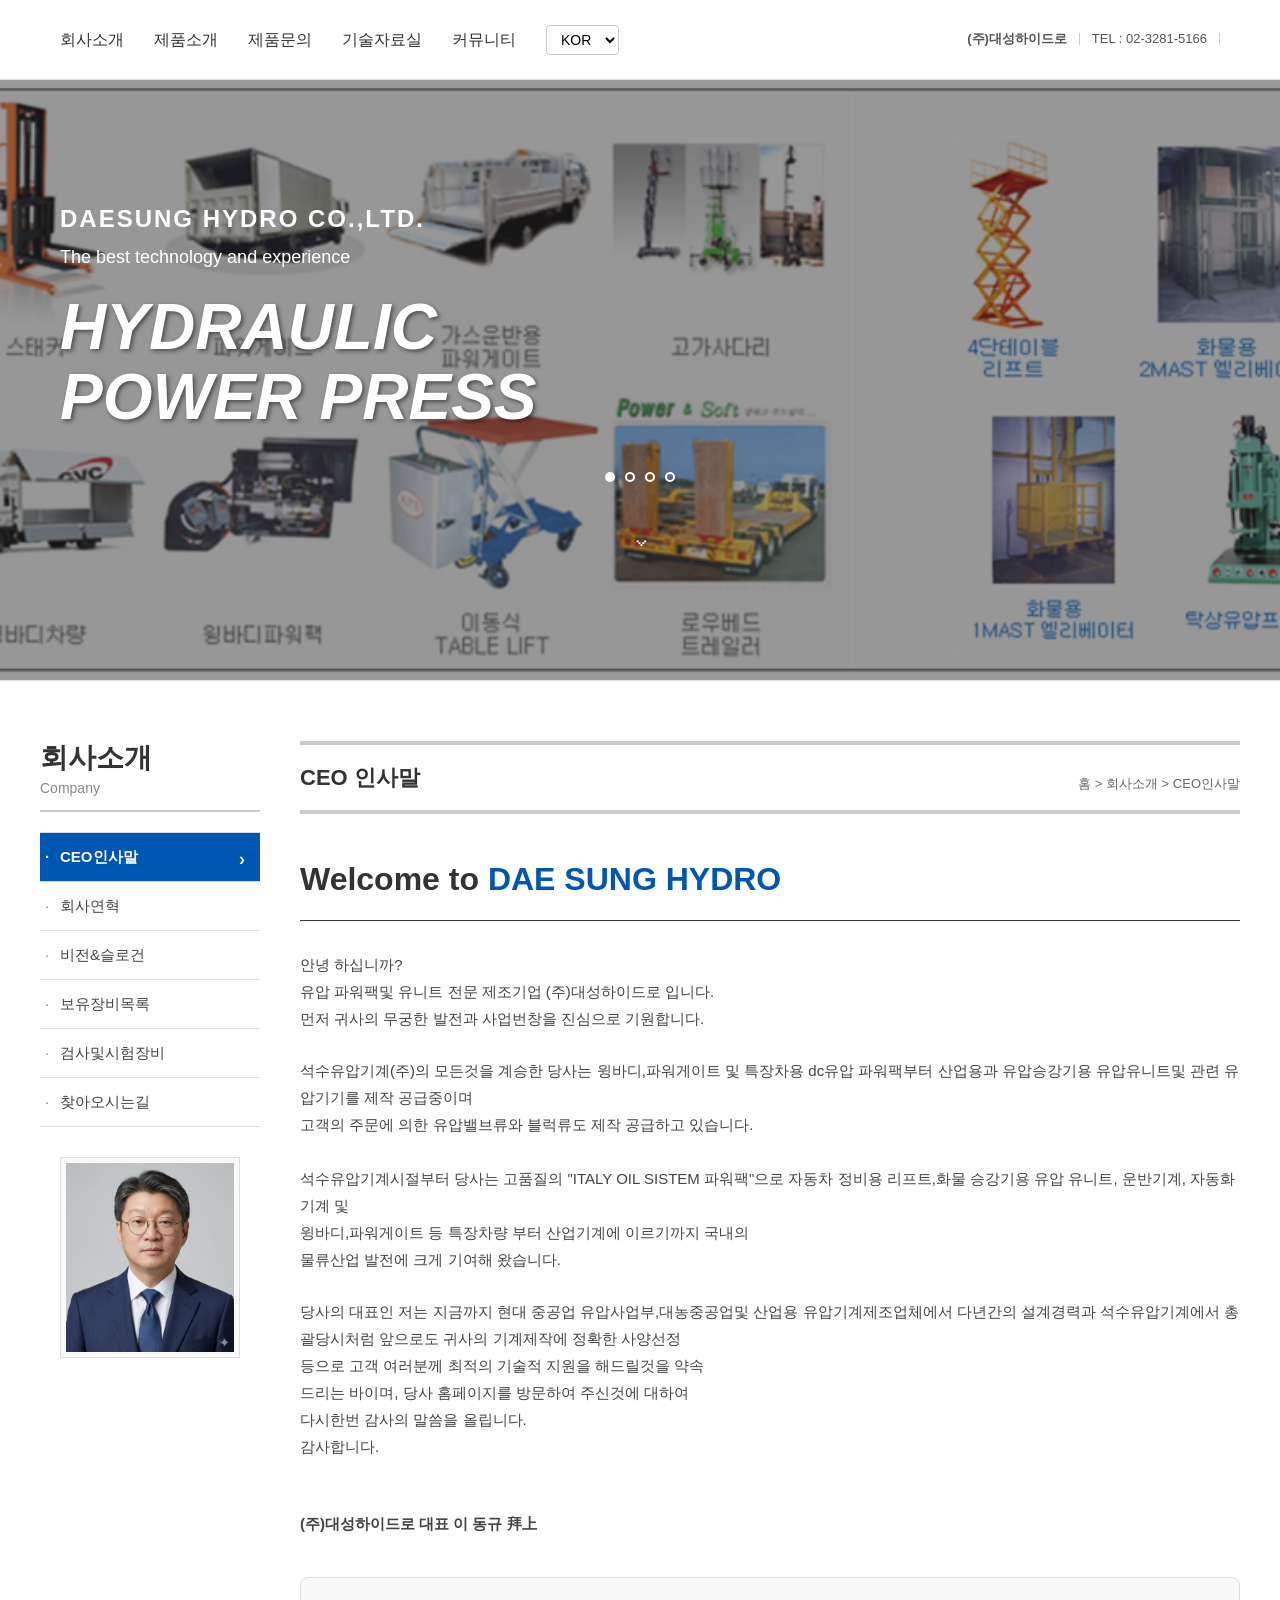
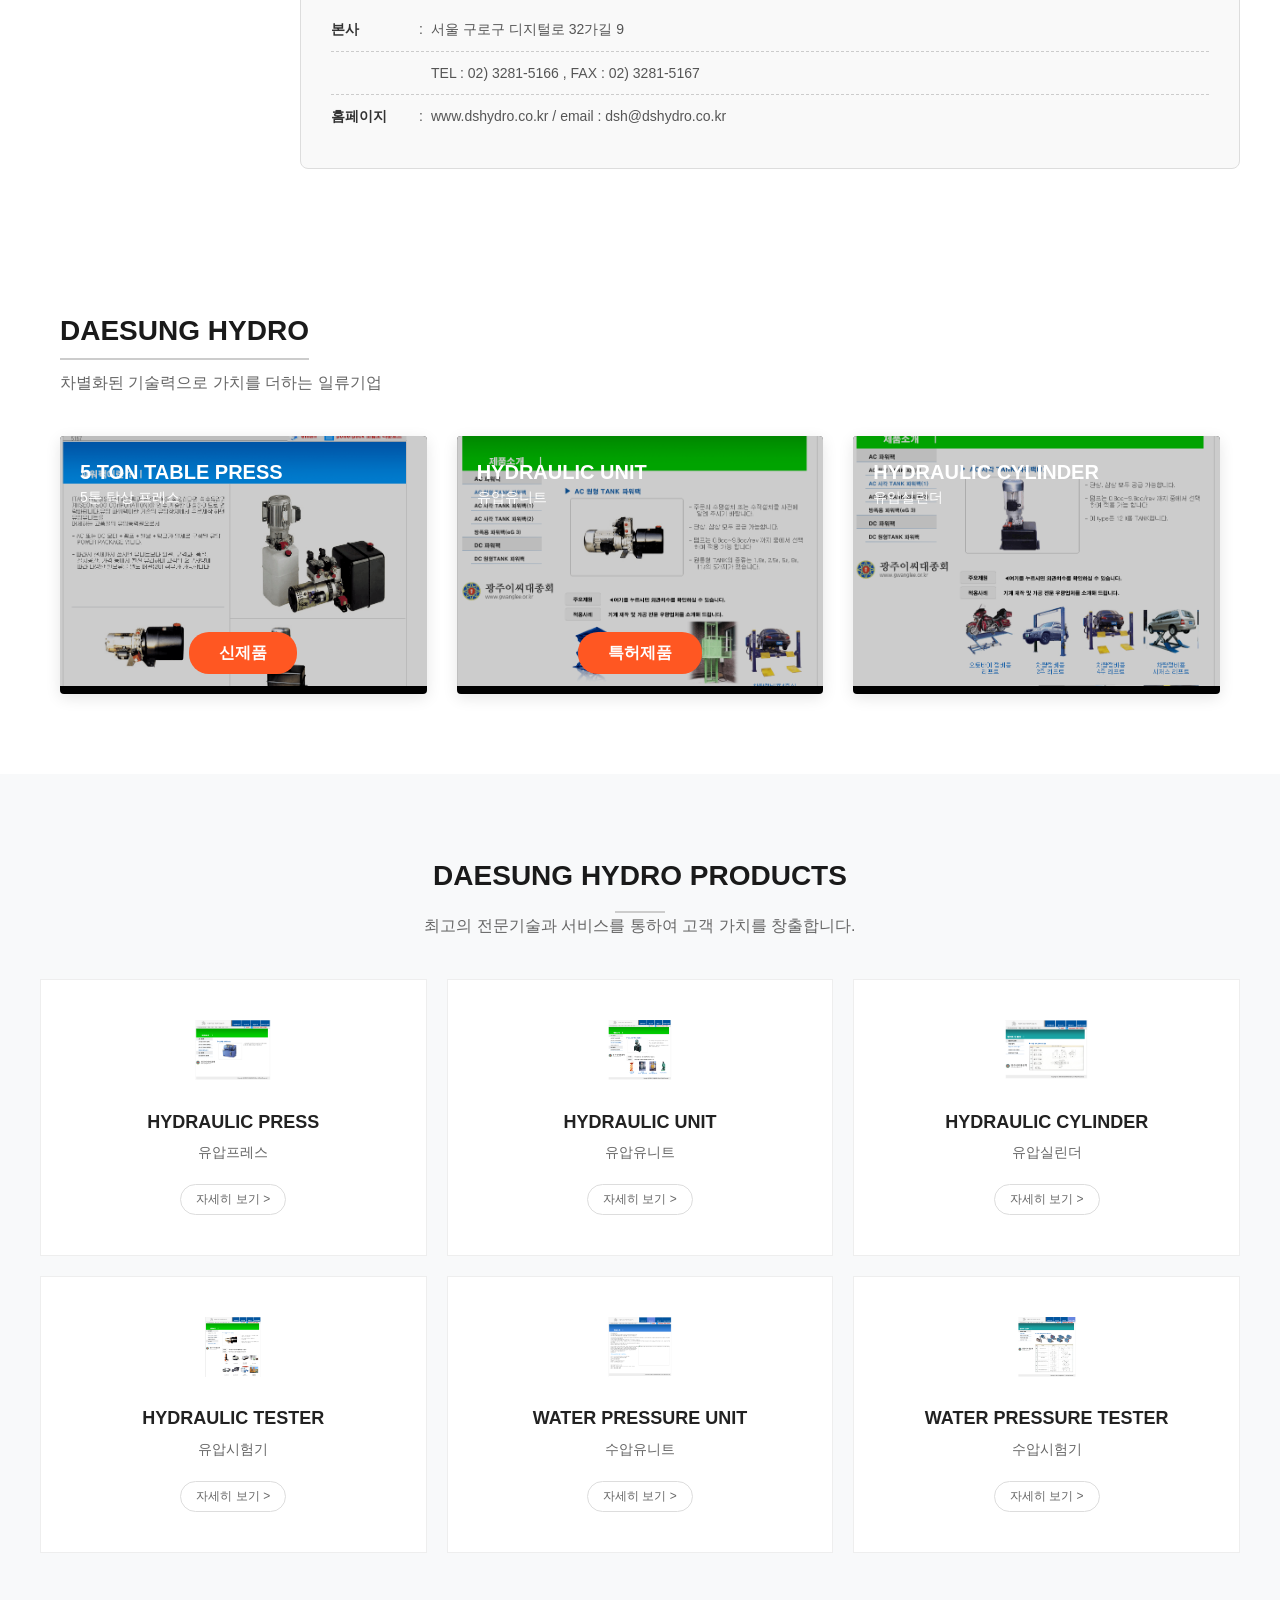
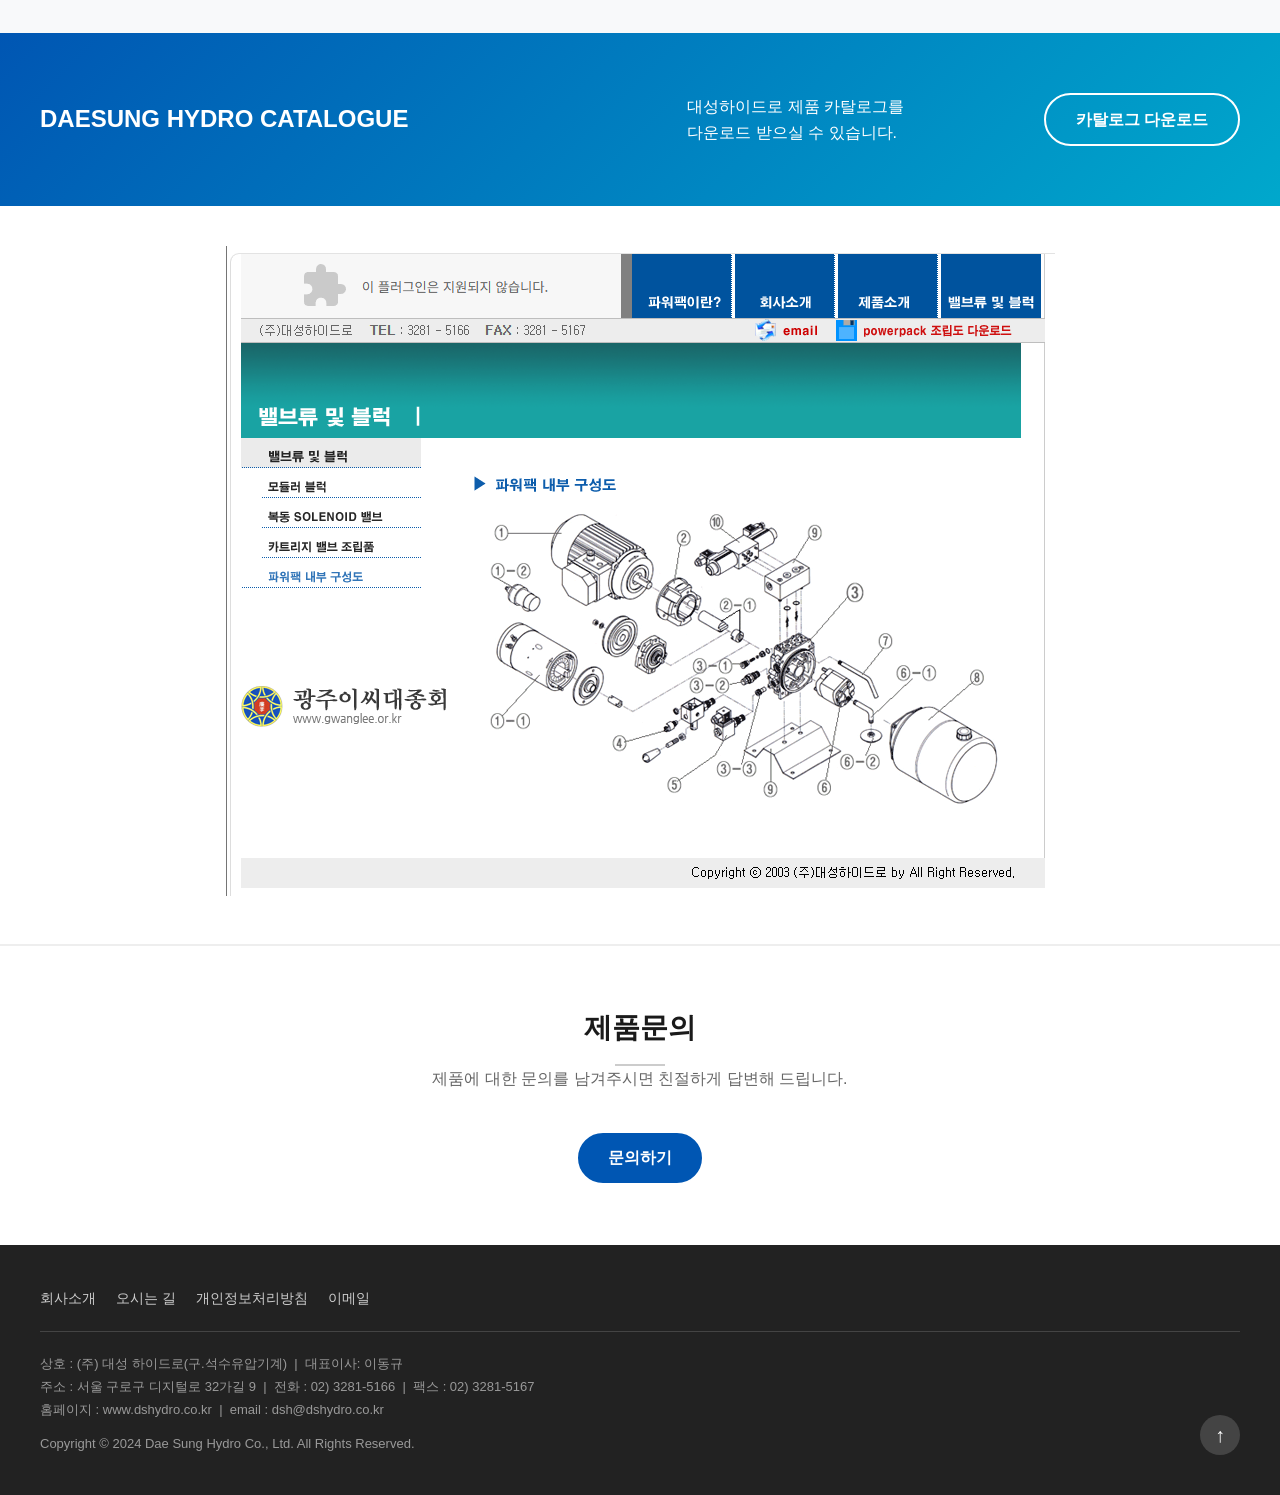
==== commit 5f6156c5: "Add files via upload" ====
--- a/index.html
+++ b/index.html
@@ -7,7 +7,7 @@
 
     <meta name="viewport" content="width=device-width, initial-scale=1.0">
     <title>DAESUNG HYDRO CO.,LTD.</title>
-    <link rel="stylesheet" href="./DAESUNG HYDRO CO.,LTD._files/style.css?v=2">
+    <link rel="stylesheet" href="./data/style.css?v=2">
 </head>
 
 <body>
@@ -35,9 +35,8 @@
                     <a href="index.html" class="trans contact-name" data-ko="(주)대성하이드로"
                         data-en="Daesung Hydro Co., Ltd." style="text-decoration: none; color: inherit;">(주)대성하이드로</a>
                     <span class="divider"></span>
-                    <span class="contact-item">TEL : 3281 - 5166</span>
+                    <span class="contact-item">TEL : 02-3281-5166</span>
                     <span class="divider"></span>
-                    <span class="contact-item">FAX : 3281 - 5167</span>
                 </div>
             </div>
         </div>
@@ -45,7 +44,7 @@
 
     <main>
         <section class="hero">
-            <img src="./DAESUNG HYDRO CO.,LTD._files/hero-bg-new.png" alt="Hero Background" class="hero-bg">
+            <img src="./data/hero-bg-new.png" alt="Hero Background" class="hero-bg">
             <div class="hero-content">
                 <h2>DAESUNG HYDRO CO.,LTD.</h2>
                 <p class="trans" data-ko="The best technology and experience"
@@ -83,7 +82,7 @@
                         <li><a href="https://map.naver.com/p/search/%EC%84%9C%EC%9A%B8%20%EA%B5%AC%EB%A1%9C%EA%B5%AC%20%EB%94%94%EC%A7%80%ED%84%B8%EB%A1%9C%2032%EA%B0%80%EA%B8%B8%209" target="_blank" class="trans" data-ko="찾아오시는길" data-en="Location">찾아오시는길</a></li>
                     </ul>
                     <div class="sidebar-image">
-                        <img src="./DAESUNG HYDRO CO.,LTD._files/ceo-portrait.png" alt="CEO Portrait"
+                        <img src="./data/ceo-portrait.png" alt="CEO Portrait"
                             class="ceo-portrait">
                     </div>
                 </aside>
@@ -179,19 +178,19 @@
             </div>
             <div class="about-grid">
                 <div class="about-item">
-                    <img src="./DAESUNG HYDRO CO.,LTD._files/image2.png" alt="5 TON TABLE PRESS">
+                    <img src="./data/image2.png" alt="5 TON TABLE PRESS">
                     <div class="badge new trans" data-ko="신제품" data-en="New">신제품</div>
                     <h3>5 TON TABLE PRESS</h3>
                     <p class="trans" data-ko="5톤 탁상 프레스" data-en="5 Ton Table Press">5톤 탁상 프레스</p>
                 </div>
                 <div class="about-item">
-                    <img src="./DAESUNG HYDRO CO.,LTD._files/image4.png" alt="HYDRAULIC UNIT">
+                    <img src="./data/image4.png" alt="HYDRAULIC UNIT">
                     <div class="badge patent trans" data-ko="특허제품" data-en="Patented">특허제품</div>
                     <h3>HYDRAULIC UNIT</h3>
                     <p class="trans" data-ko="유압유니트" data-en="Hydraulic Unit">유압유니트</p>
                 </div>
                 <div class="about-item">
-                    <img src="./DAESUNG HYDRO CO.,LTD._files/image5.png" alt="HYDRAULIC CYLINDER">
+                    <img src="./data/image5.png" alt="HYDRAULIC CYLINDER">
                     <h3>HYDRAULIC CYLINDER</h3>
                     <p class="trans" data-ko="유압실린더" data-en="Hydraulic Cylinder">유압실린더</p>
                 </div>
@@ -207,42 +206,42 @@
             </div>
             <div class="products-grid">
                 <div class="product-item">
-                    <img src="./DAESUNG HYDRO CO.,LTD._files/image7.png" alt="HYDRAULIC PRESS" class="product-icon">
+                    <img src="./data/image7.png" alt="HYDRAULIC PRESS" class="product-icon">
                     <h3>HYDRAULIC PRESS</h3>
                     <p class="trans" data-ko="유압프레스" data-en="Hydraulic Press">유압프레스</p>
                     <a href="#inquiry" class="btn-more trans" data-ko="자세히 보기 &gt;" data-en="View Details &gt;">자세히 보기
                         &gt;</a>
                 </div>
                 <div class="product-item">
-                    <img src="./DAESUNG HYDRO CO.,LTD._files/image6.png" alt="HYDRAULIC UNIT" class="product-icon">
+                    <img src="./data/image6.png" alt="HYDRAULIC UNIT" class="product-icon">
                     <h3>HYDRAULIC UNIT</h3>
                     <p class="trans" data-ko="유압유니트" data-en="Hydraulic Unit">유압유니트</p>
                     <a href="#inquiry" class="btn-more trans" data-ko="자세히 보기 &gt;" data-en="View Details &gt;">자세히 보기
                         &gt;</a>
                 </div>
                 <div class="product-item">
-                    <img src="./DAESUNG HYDRO CO.,LTD._files/image10.png" alt="HYDRAULIC CYLINDER" class="product-icon">
+                    <img src="./data/image10.png" alt="HYDRAULIC CYLINDER" class="product-icon">
                     <h3>HYDRAULIC CYLINDER</h3>
                     <p class="trans" data-ko="유압실린더" data-en="Hydraulic Cylinder">유압실린더</p>
                     <a href="#inquiry" class="btn-more trans" data-ko="자세히 보기 &gt;" data-en="View Details &gt;">자세히 보기
                         &gt;</a>
                 </div>
                 <div class="product-item">
-                    <img src="./DAESUNG HYDRO CO.,LTD._files/image8.png" alt="HYDRAULIC TESTER" class="product-icon">
+                    <img src="./data/image8.png" alt="HYDRAULIC TESTER" class="product-icon">
                     <h3>HYDRAULIC TESTER</h3>
                     <p class="trans" data-ko="유압시험기" data-en="Hydraulic Tester">유압시험기</p>
                     <a href="#inquiry" class="btn-more trans" data-ko="자세히 보기 &gt;" data-en="View Details &gt;">자세히 보기
                         &gt;</a>
                 </div>
                 <div class="product-item">
-                    <img src="./DAESUNG HYDRO CO.,LTD._files/image3.png" alt="WATER PRESSURE UNIT" class="product-icon">
+                    <img src="./data/image3.png" alt="WATER PRESSURE UNIT" class="product-icon">
                     <h3>WATER PRESSURE UNIT</h3>
                     <p class="trans" data-ko="수압유니트" data-en="Water Pressure Unit">수압유니트</p>
                     <a href="#inquiry" class="btn-more trans" data-ko="자세히 보기 &gt;" data-en="View Details &gt;">자세히 보기
                         &gt;</a>
                 </div>
                 <div class="product-item">
-                    <img src="./DAESUNG HYDRO CO.,LTD._files/image9.png" alt="WATER PRESSURE TESTER"
+                    <img src="./data/image9.png" alt="WATER PRESSURE TESTER"
                         class="product-icon">
                     <h3>WATER PRESSURE TESTER</h3>
                     <p class="trans" data-ko="수압시험기" data-en="Water Pressure Tester">수압시험기</p>
@@ -265,7 +264,7 @@
 
         <section id="community" class="partners">
             <div class="partners-container">
-                <img src="./DAESUNG HYDRO CO.,LTD._files/image12.png" alt="Partners" class="partners-img">
+                <img src="./data/image12.png" alt="Partners" class="partners-img">
             </div>
         </section>
 
@@ -305,7 +304,7 @@
         <a href="#" class="btn-top">↑</a>
     </footer>
 
-    <script src="./DAESUNG HYDRO CO.,LTD._files/script.js"></script>
+    <script src="./data/script.js"></script>
 
 
 </body>
--- a/data/style.css
+++ b/data/style.css
@@ -0,0 +1,694 @@
+/* Reset and Base Styles */
+* {
+    margin: 0;
+    padding: 0;
+    box-sizing: border-box;
+    font-family: 'Noto Sans KR', 'Malgun Gothic', sans-serif;
+}
+
+body {
+    line-height: 1.6;
+    color: #333;
+    overflow-x: hidden;
+}
+
+a {
+    text-decoration: none;
+    color: inherit;
+}
+
+ul {
+    list-style: none;
+}
+
+/* Top Bar */
+.top-bar {
+    background-color: #eee;
+    color: #555;
+    font-size: 13px;
+    padding: 8px 0;
+    border-bottom: 1px solid #ddd;
+}
+.top-bar-container {
+    max-width: 1200px;
+    margin: 0 auto;
+    padding: 0 20px;
+    display: flex;
+    justify-content: flex-end;
+    align-items: center;
+    gap: 15px;
+}
+.top-bar-container .divider {
+    width: 1px;
+    height: 12px;
+    background-color: #bbb;
+}
+.top-bar-item {
+    font-weight: 500;
+}
+
+/* Header */
+.header {
+    background-color: #fff;
+    border-bottom: 1px solid #e0e0e0;
+    position: sticky;
+    top: 0;
+    z-index: 1000;
+    height: 80px;
+    display: flex;
+    align-items: center;
+}
+
+/* Contact Info (Header Right) */
+.contact-info {
+    display: flex;
+    align-items: center;
+    gap: 12px;
+    font-size: 13px;
+    color: #555;
+}
+.contact-info .divider {
+    width: 1px;
+    height: 12px;
+    background-color: #ccc;
+}
+.contact-info .contact-name {
+    font-weight: 700;
+    color: #0056b3;
+}
+.contact-info .contact-item {
+    font-weight: 500;
+}
+
+.header-container {
+    width: 100%;
+    max-width: 1200px;
+    margin: 0 auto;
+    display: flex;
+    justify-content: space-between;
+    align-items: center;
+    padding: 0 20px;
+}
+
+.logo-img {
+    height: 40px;
+}
+
+.nav ul {
+    display: flex;
+    gap: 30px;
+    align-items: center;
+}
+
+.nav a {
+    font-size: 16px;
+    font-weight: 500;
+    color: #333;
+    transition: color 0.3s;
+}
+
+.nav a:hover {
+    color: #0056b3;
+}
+
+.lang-selector select {
+    padding: 5px 10px;
+    border: 1px solid #ccc;
+    border-radius: 4px;
+    background-color: #fff;
+    font-size: 14px;
+    outline: none;
+}
+
+/* Hero Section */
+.hero {
+    position: relative;
+    height: 600px;
+    display: flex;
+    align-items: center;
+    justify-content: center;
+    color: #fff;
+    overflow: hidden;
+}
+
+.hero-bg {
+    position: absolute;
+    top: 0;
+    left: 0;
+    width: 100%;
+    height: 100%;
+    object-fit: cover;
+    z-index: -1;
+}
+
+.hero::after {
+    content: '';
+    position: absolute;
+    top: 0;
+    left: 0;
+    width: 100%;
+    height: 100%;
+    background: rgba(0, 0, 0, 0.4);
+    z-index: -1;
+}
+
+.hero-content {
+    text-align: left;
+    width: 100%;
+    max-width: 1200px;
+    padding: 0 20px;
+    position: relative;
+    z-index: 1;
+}
+
+.hero-content h2 {
+    font-size: 24px;
+    font-weight: 700;
+    letter-spacing: 2px;
+    margin-bottom: 5px;
+}
+
+.hero-content p {
+    font-size: 18px;
+    margin-bottom: 20px;
+    font-weight: 300;
+}
+
+.hero-content h1 {
+    font-size: 64px;
+    font-weight: 800;
+    line-height: 1.1;
+    font-style: italic;
+    text-shadow: 2px 2px 4px rgba(0,0,0,0.5);
+}
+
+.hero-pagination {
+    margin-top: 40px;
+    display: flex;
+    gap: 10px;
+    justify-content: center;
+}
+
+.dot {
+    width: 10px;
+    height: 10px;
+    background-color: transparent;
+    border: 2px solid #fff;
+    border-radius: 50%;
+    display: inline-block;
+    cursor: pointer;
+}
+
+.dot.active {
+    background-color: #fff;
+}
+
+.scroll-down {
+    text-align: center;
+    margin-top: 30px;
+    font-size: 30px;
+    animation: bounce 2s infinite;
+}
+
+@keyframes bounce {
+    0%, 20%, 50%, 80%, 100% {transform: translateY(0);}
+    40% {transform: translateY(-10px);}
+    60% {transform: translateY(-5px);}
+}
+
+/* Common Section Styles */
+.section-header {
+    margin-bottom: 40px;
+}
+
+.section-header h2 {
+    font-size: 28px;
+    font-weight: 800;
+    color: #1a1a1a;
+    display: inline-block;
+    border-bottom: 2px solid #ccc;
+    padding-bottom: 5px;
+    margin-bottom: 10px;
+}
+
+.section-header p {
+    font-size: 16px;
+    color: #666;
+}
+
+.section-header.center {
+    text-align: center;
+}
+
+.section-header.center h2 {
+    border-bottom: none;
+    position: relative;
+}
+
+.section-header.center h2::after {
+    content: '';
+    position: absolute;
+    bottom: -10px;
+    left: 50%;
+    transform: translateX(-50%);
+    width: 50px;
+    height: 2px;
+    background-color: #ccc;
+}
+
+/* About Section */
+.about {
+    padding: 80px 20px;
+    max-width: 1200px;
+    margin: 0 auto;
+}
+
+.about-grid {
+    display: flex;
+    gap: 30px;
+    margin-top: 40px;
+}
+
+.about-item {
+    flex: 1;
+    position: relative;
+    overflow: hidden;
+    border-radius: 4px;
+    box-shadow: 0 4px 15px rgba(0,0,0,0.1);
+    background: #000;
+}
+
+.about-item img {
+    width: 100%;
+    height: 250px;
+    object-fit: cover;
+    opacity: 0.8;
+    transition: transform 0.5s;
+}
+
+.about-item:hover img {
+    transform: scale(1.05);
+}
+
+.about-item .badge {
+    position: absolute;
+    bottom: 20px;
+    left: 50%;
+    transform: translateX(-50%);
+    padding: 8px 30px;
+    color: #fff;
+    font-weight: bold;
+    border-radius: 20px;
+    z-index: 2;
+    text-align: center;
+}
+
+.badge.new {
+    background-color: #ff5722;
+}
+
+.badge.patent {
+    background-color: #ff5722;
+}
+
+.about-item h3 {
+    position: absolute;
+    top: 20px;
+    left: 20px;
+    color: #fff;
+    font-size: 20px;
+    font-weight: 700;
+    z-index: 2;
+}
+
+.about-item p {
+    position: absolute;
+    top: 50px;
+    left: 20px;
+    color: #fff;
+    font-size: 14px;
+    z-index: 2;
+}
+
+/* Products Section */
+.products {
+    background-color: #f8f9fa;
+    padding: 80px 20px;
+}
+
+.products-grid {
+    max-width: 1200px;
+    margin: 40px auto 0;
+    display: grid;
+    grid-template-columns: repeat(3, 1fr);
+    gap: 20px;
+}
+
+.product-item {
+    background-color: #fff;
+    padding: 40px 20px;
+    text-align: center;
+    border: 1px solid #eee;
+    transition: box-shadow 0.3s, transform 0.3s;
+}
+
+.product-item:hover {
+    box-shadow: 0 10px 30px rgba(0,0,0,0.1);
+    transform: translateY(-5px);
+}
+
+.product-icon {
+    height: 60px;
+    margin-bottom: 20px;
+}
+
+.product-item h3 {
+    font-size: 18px;
+    font-weight: 800;
+    color: #222;
+    margin-bottom: 5px;
+}
+
+.product-item p {
+    font-size: 14px;
+    color: #666;
+    margin-bottom: 20px;
+}
+
+.btn-more {
+    display: inline-block;
+    padding: 5px 15px;
+    border: 1px solid #ddd;
+    color: #666;
+    font-size: 12px;
+    border-radius: 20px;
+    transition: all 0.3s;
+}
+
+.product-item:hover .btn-more {
+    background-color: #0056b3;
+    color: #fff;
+    border-color: #0056b3;
+}
+
+/* Catalogue Section */
+.catalogue {
+    background: linear-gradient(135deg, #0056b3, #00a8cc);
+    padding: 60px 20px;
+    color: #fff;
+    text-align: center;
+}
+
+.catalogue-content {
+    max-width: 1200px;
+    margin: 0 auto;
+    display: flex;
+    justify-content: space-between;
+    align-items: center;
+}
+
+.catalogue h2 {
+    font-size: 24px;
+    font-weight: 800;
+}
+
+.catalogue p {
+    font-size: 16px;
+    text-align: left;
+}
+
+.btn-download {
+    display: inline-block;
+    padding: 12px 30px;
+    border: 2px solid #fff;
+    color: #fff;
+    font-weight: bold;
+    border-radius: 30px;
+    transition: all 0.3s;
+}
+
+.btn-download:hover {
+    background-color: #fff;
+    color: #0056b3;
+}
+
+/* Partners Section */
+.partners {
+    padding: 40px 20px;
+    border-bottom: 1px solid #eee;
+}
+
+.partners-container {
+    max-width: 1200px;
+    margin: 0 auto;
+    text-align: center;
+}
+
+.partners-img {
+    max-width: 100%;
+    height: auto;
+}
+
+/* Footer */
+.footer {
+    background-color: #222;
+    color: #999;
+    padding: 40px 20px;
+    position: relative;
+}
+
+.footer-container {
+    max-width: 1200px;
+    margin: 0 auto;
+}
+
+.footer-links {
+    display: flex;
+    gap: 20px;
+    margin-bottom: 20px;
+    border-bottom: 1px solid #444;
+    padding-bottom: 20px;
+}
+
+.footer-links a {
+    color: #ccc;
+    font-size: 14px;
+}
+
+.footer-links a:hover {
+    color: #fff;
+}
+
+.footer-info {
+    font-size: 13px;
+    line-height: 1.8;
+}
+
+.copyright {
+    margin-top: 10px;
+}
+
+.btn-top {
+    position: absolute;
+    bottom: 40px;
+    right: 40px;
+    width: 40px;
+    height: 40px;
+    background-color: #444;
+    color: #fff;
+    border-radius: 50%;
+    display: flex;
+    align-items: center;
+    justify-content: center;
+    font-size: 20px;
+    transition: background-color 0.3s;
+}
+
+.btn-top:hover {
+    background-color: #0056b3;
+}
+
+/* Company Intro Section (Sidebar Layout) */
+.company-intro {
+    padding: 60px 20px;
+    background-color: #fff;
+    border-top: 1px solid #ddd;
+}
+.company-intro-container.layout-sidebar {
+    max-width: 1200px;
+    margin: 0 auto;
+    display: flex;
+    gap: 40px;
+}
+
+/* Sidebar */
+.sidebar {
+    width: 220px;
+    flex-shrink: 0;
+}
+.sidebar-header {
+    margin-bottom: 20px;
+    border-bottom: 2px solid #ccc;
+    padding-bottom: 10px;
+}
+.sidebar-header h2 {
+    font-size: 28px;
+    font-weight: 800;
+    color: #333;
+    line-height: 1.2;
+}
+.sidebar-header .sub {
+    font-size: 14px;
+    color: #888;
+}
+.sidebar-menu {
+    border-top: 1px solid #ddd;
+}
+.sidebar-menu li {
+    border-bottom: 1px solid #ddd;
+}
+.sidebar-menu a {
+    display: block;
+    padding: 12px 10px 12px 20px;
+    font-size: 15px;
+    color: #444;
+    position: relative;
+    transition: all 0.3s;
+}
+.sidebar-menu a::before {
+    content: '·';
+    position: absolute;
+    left: 5px;
+    color: #888;
+}
+.sidebar-menu li.active a {
+    background-color: #0056b3;
+    color: #fff;
+    font-weight: bold;
+}
+.sidebar-menu li.active a::before {
+    color: #fff;
+}
+.sidebar-menu li.active a::after {
+    content: '›';
+    position: absolute;
+    right: 15px;
+    font-size: 18px;
+}
+.sidebar-image {
+    margin-top: 30px;
+    text-align: center;
+}
+.sidebar-image img.ceo-portrait {
+    width: 100%;
+    max-width: 180px;
+    border: 1px solid #ddd;
+    padding: 5px;
+    background-color: #f9f9f9;
+}
+
+/* Content Area */
+.content-area {
+    flex: 1;
+}
+.content-header {
+    display: flex;
+    justify-content: space-between;
+    align-items: flex-end;
+    border-top: 4px solid #ccc;
+    border-bottom: 4px solid #ccc;
+    padding: 15px 0;
+    margin-bottom: 40px;
+}
+.content-header h2 {
+    font-size: 22px;
+    font-weight: 700;
+    color: #333;
+}
+.breadcrumb {
+    font-size: 13px;
+    color: #666;
+}
+
+.greeting-content .main-title {
+    font-size: 32px;
+    font-weight: 800;
+    margin-bottom: 30px;
+    color: #333;
+    border-bottom: 1px solid #333;
+    padding-bottom: 15px;
+}
+.greeting-content .main-title .highlight {
+    color: #0056b3;
+}
+.greeting-content .text-body p {
+    font-size: 15px;
+    line-height: 1.8;
+    color: #444;
+    margin-bottom: 25px;
+    text-align: left;
+}
+.greeting-content .signature {
+    font-size: 18px;
+    font-weight: bold;
+    margin-top: 50px;
+    color: #222;
+    text-align: right;
+    margin-bottom: 40px;
+}
+
+/* Info Box */
+.info-box {
+    background-color: #f9f9f9;
+    border: 1px solid #ddd;
+    border-radius: 8px;
+    padding: 30px;
+    margin-top: 40px;
+}
+.info-list li {
+    display: flex;
+    padding: 10px 0;
+    border-bottom: 1px dashed #ccc;
+    font-size: 14px;
+    color: #555;
+}
+.info-list li:last-child {
+    border-bottom: none;
+}
+.info-list .label {
+    width: 80px;
+    font-weight: bold;
+    color: #333;
+}
+.info-list .colon {
+    width: 20px;
+    text-align: center;
+}
+
+/* Responsive */
+@media (max-width: 992px) {
+    .about-grid, .products-grid {
+        grid-template-columns: repeat(2, 1fr);
+    }
+    .catalogue-content {
+        flex-direction: column;
+        gap: 20px;
+        text-align: center;
+    }
+    .catalogue p {
+        text-align: center;
+    }
+}
+
+@media (max-width: 768px) {
+    .nav ul {
+        display: none; /* simple mobile hide for now */
+    }
+    .hero-content h1 {
+        font-size: 40px;
+    }
+    .about-grid, .products-grid {
+        grid-template-columns: 1fr;
+        flex-direction: column;
+    }
+}
